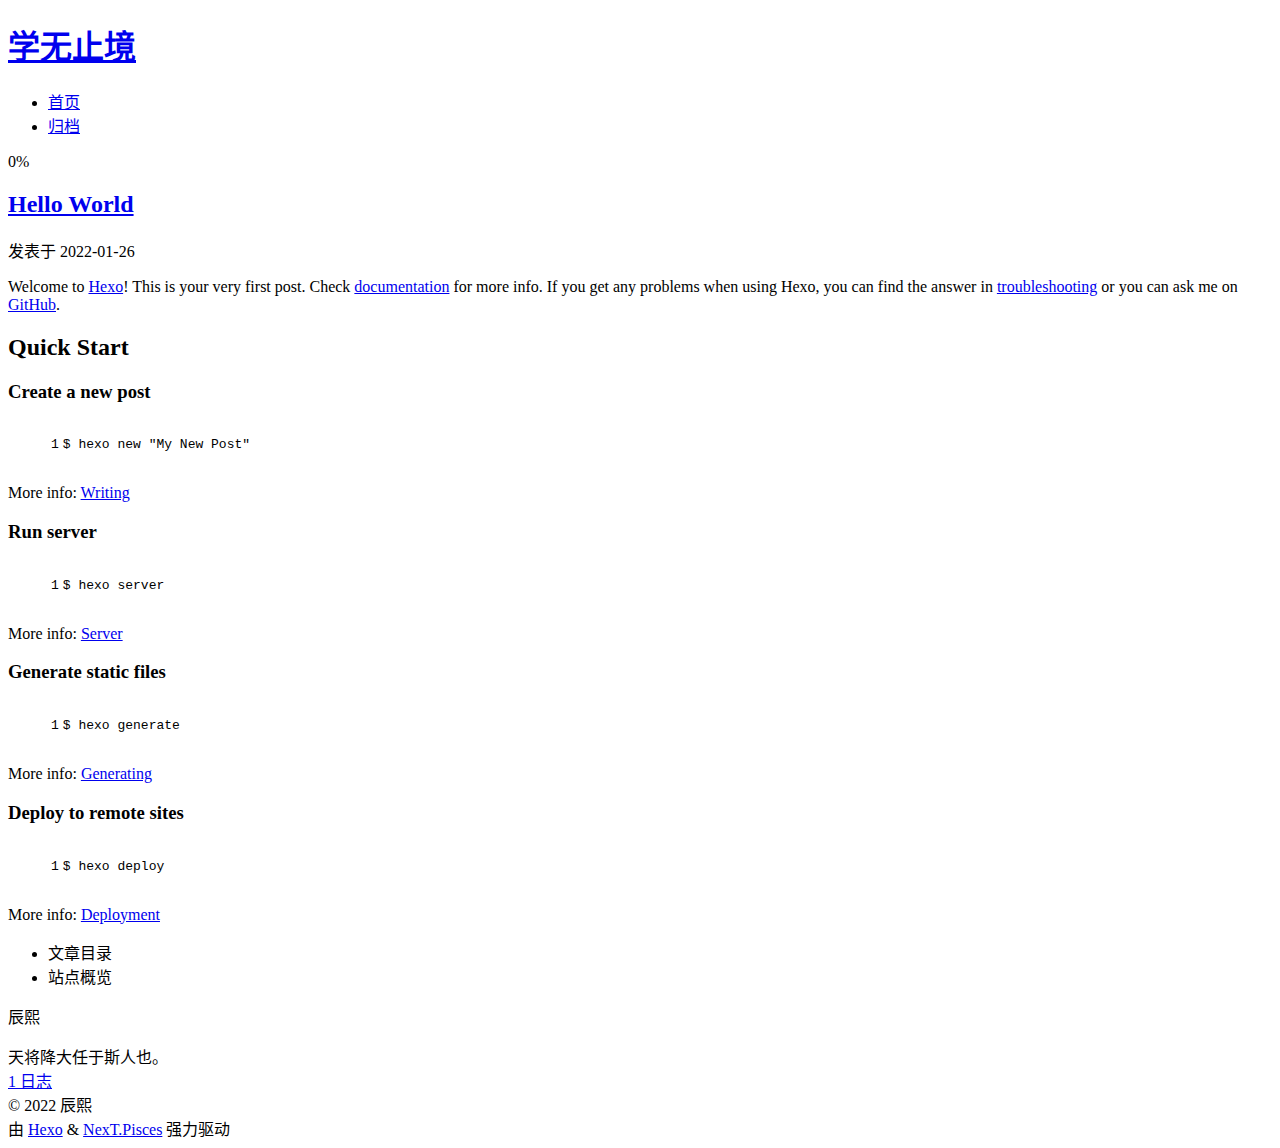
==== index.html @ 9449c5f8 "Site updated: 2022-01-26 18:13:05" ====
<!DOCTYPE html>
<html lang="zh-CN">
<head>
  <meta charset="UTF-8">
<meta name="viewport" content="width=device-width, initial-scale=1, maximum-scale=2">
<meta name="theme-color" content="#222">
<meta name="generator" content="Hexo 6.0.0">
  <link rel="apple-touch-icon" sizes="180x180" href="/chenxijava.github.io/images/apple-touch-icon-next.png">
  <link rel="icon" type="image/png" sizes="32x32" href="/chenxijava.github.io/images/favicon-32x32-next.png">
  <link rel="icon" type="image/png" sizes="16x16" href="/chenxijava.github.io/images/favicon-16x16-next.png">
  <link rel="mask-icon" href="/chenxijava.github.io/images/logo.svg" color="#222">

<link rel="stylesheet" href="/chenxijava.github.io/css/main.css">


<link rel="stylesheet" href="/chenxijava.github.io/lib/font-awesome/css/all.min.css">

<script id="hexo-configurations">
    var NexT = window.NexT || {};
    var CONFIG = {"hostname":"chen-xi-d.github.io","root":"/chenxijava.github.io/","scheme":"Pisces","version":"7.8.0","exturl":false,"sidebar":{"position":"left","display":"post","padding":18,"offset":12,"onmobile":false},"copycode":{"enable":false,"show_result":false,"style":null},"back2top":{"enable":true,"sidebar":false,"scrollpercent":false},"bookmark":{"enable":false,"color":"#222","save":"auto"},"fancybox":false,"mediumzoom":false,"lazyload":false,"pangu":false,"comments":{"style":"tabs","active":null,"storage":true,"lazyload":false,"nav":null},"algolia":{"hits":{"per_page":10},"labels":{"input_placeholder":"Search for Posts","hits_empty":"We didn't find any results for the search: ${query}","hits_stats":"${hits} results found in ${time} ms"}},"localsearch":{"enable":false,"trigger":"auto","top_n_per_article":1,"unescape":false,"preload":false},"motion":{"enable":true,"async":false,"transition":{"post_block":"fadeIn","post_header":"slideDownIn","post_body":"slideDownIn","coll_header":"slideLeftIn","sidebar":"slideUpIn"}}};
  </script>

  <meta name="description" content="天将降大任于斯人也。">
<meta property="og:type" content="website">
<meta property="og:title" content="学无止境">
<meta property="og:url" content="https://chen-xi-d.github.io/chenxijava.github.io/index.html">
<meta property="og:site_name" content="学无止境">
<meta property="og:description" content="天将降大任于斯人也。">
<meta property="og:locale" content="zh_CN">
<meta property="article:author" content="辰熙">
<meta name="twitter:card" content="summary">

<link rel="canonical" href="https://chen-xi-d.github.io/chenxijava.github.io/">


<script id="page-configurations">
  // https://hexo.io/docs/variables.html
  CONFIG.page = {
    sidebar: "",
    isHome : true,
    isPost : false,
    lang   : 'zh-CN'
  };
</script>

  <title>学无止境</title>
  






  <noscript>
  <style>
  .use-motion .brand,
  .use-motion .menu-item,
  .sidebar-inner,
  .use-motion .post-block,
  .use-motion .pagination,
  .use-motion .comments,
  .use-motion .post-header,
  .use-motion .post-body,
  .use-motion .collection-header { opacity: initial; }

  .use-motion .site-title,
  .use-motion .site-subtitle {
    opacity: initial;
    top: initial;
  }

  .use-motion .logo-line-before i { left: initial; }
  .use-motion .logo-line-after i { right: initial; }
  </style>
</noscript>

</head>

<body itemscope itemtype="http://schema.org/WebPage">
  <div class="container use-motion">
    <div class="headband"></div>

    <header class="header" itemscope itemtype="http://schema.org/WPHeader">
      <div class="header-inner"><div class="site-brand-container">
  <div class="site-nav-toggle">
    <div class="toggle" aria-label="切换导航栏">
      <span class="toggle-line toggle-line-first"></span>
      <span class="toggle-line toggle-line-middle"></span>
      <span class="toggle-line toggle-line-last"></span>
    </div>
  </div>

  <div class="site-meta">

    <a href="/chenxijava.github.io/" class="brand" rel="start">
      <span class="logo-line-before"><i></i></span>
      <h1 class="site-title">学无止境</h1>
      <span class="logo-line-after"><i></i></span>
    </a>
  </div>

  <div class="site-nav-right">
    <div class="toggle popup-trigger">
    </div>
  </div>
</div>




<nav class="site-nav">
  <ul id="menu" class="main-menu menu">
        <li class="menu-item menu-item-home">

    <a href="/chenxijava.github.io/" rel="section"><i class="fa fa-home fa-fw"></i>首页</a>

  </li>
        <li class="menu-item menu-item-archives">

    <a href="/chenxijava.github.io/archives/" rel="section"><i class="fa fa-archive fa-fw"></i>归档</a>

  </li>
  </ul>
</nav>




</div>
    </header>

    
  <div class="back-to-top">
    <i class="fa fa-arrow-up"></i>
    <span>0%</span>
  </div>


    <main class="main">
      <div class="main-inner">
        <div class="content-wrap">
          

          <div class="content index posts-expand">
            
      
  
  
  <article itemscope itemtype="http://schema.org/Article" class="post-block" lang="zh-CN">
    <link itemprop="mainEntityOfPage" href="https://chen-xi-d.github.io/chenxijava.github.io/2022/01/26/hello-world/">

    <span hidden itemprop="author" itemscope itemtype="http://schema.org/Person">
      <meta itemprop="image" content="/chenxijava.github.io/images/avatar.gif">
      <meta itemprop="name" content="辰熙">
      <meta itemprop="description" content="天将降大任于斯人也。">
    </span>

    <span hidden itemprop="publisher" itemscope itemtype="http://schema.org/Organization">
      <meta itemprop="name" content="学无止境">
    </span>
      <header class="post-header">
        <h2 class="post-title" itemprop="name headline">
          
            <a href="/chenxijava.github.io/2022/01/26/hello-world/" class="post-title-link" itemprop="url">Hello World</a>
        </h2>

        <div class="post-meta">
            <span class="post-meta-item">
              <span class="post-meta-item-icon">
                <i class="far fa-calendar"></i>
              </span>
              <span class="post-meta-item-text">发表于</span>

              <time title="创建时间：2022-01-26 10:30:48" itemprop="dateCreated datePublished" datetime="2022-01-26T10:30:48+08:00">2022-01-26</time>
            </span>

          

        </div>
      </header>

    
    
    
    <div class="post-body" itemprop="articleBody">

      
          <p>Welcome to <a target="_blank" rel="noopener" href="https://hexo.io/">Hexo</a>! This is your very first post. Check <a target="_blank" rel="noopener" href="https://hexo.io/docs/">documentation</a> for more info. If you get any problems when using Hexo, you can find the answer in <a target="_blank" rel="noopener" href="https://hexo.io/docs/troubleshooting.html">troubleshooting</a> or you can ask me on <a target="_blank" rel="noopener" href="https://github.com/hexojs/hexo/issues">GitHub</a>.</p>
<h2 id="Quick-Start"><a href="#Quick-Start" class="headerlink" title="Quick Start"></a>Quick Start</h2><h3 id="Create-a-new-post"><a href="#Create-a-new-post" class="headerlink" title="Create a new post"></a>Create a new post</h3><figure class="highlight bash"><table><tr><td class="gutter"><pre><span class="line">1</span><br></pre></td><td class="code"><pre><span class="line">$ hexo new <span class="string">&quot;My New Post&quot;</span></span><br></pre></td></tr></table></figure>

<p>More info: <a target="_blank" rel="noopener" href="https://hexo.io/docs/writing.html">Writing</a></p>
<h3 id="Run-server"><a href="#Run-server" class="headerlink" title="Run server"></a>Run server</h3><figure class="highlight bash"><table><tr><td class="gutter"><pre><span class="line">1</span><br></pre></td><td class="code"><pre><span class="line">$ hexo server</span><br></pre></td></tr></table></figure>

<p>More info: <a target="_blank" rel="noopener" href="https://hexo.io/docs/server.html">Server</a></p>
<h3 id="Generate-static-files"><a href="#Generate-static-files" class="headerlink" title="Generate static files"></a>Generate static files</h3><figure class="highlight bash"><table><tr><td class="gutter"><pre><span class="line">1</span><br></pre></td><td class="code"><pre><span class="line">$ hexo generate</span><br></pre></td></tr></table></figure>

<p>More info: <a target="_blank" rel="noopener" href="https://hexo.io/docs/generating.html">Generating</a></p>
<h3 id="Deploy-to-remote-sites"><a href="#Deploy-to-remote-sites" class="headerlink" title="Deploy to remote sites"></a>Deploy to remote sites</h3><figure class="highlight bash"><table><tr><td class="gutter"><pre><span class="line">1</span><br></pre></td><td class="code"><pre><span class="line">$ hexo deploy</span><br></pre></td></tr></table></figure>

<p>More info: <a target="_blank" rel="noopener" href="https://hexo.io/docs/one-command-deployment.html">Deployment</a></p>

      
    </div>

    
    
    
      <footer class="post-footer">
        <div class="post-eof"></div>
      </footer>
  </article>
  
  
  


  



          </div>
          

<script>
  window.addEventListener('tabs:register', () => {
    let { activeClass } = CONFIG.comments;
    if (CONFIG.comments.storage) {
      activeClass = localStorage.getItem('comments_active') || activeClass;
    }
    if (activeClass) {
      let activeTab = document.querySelector(`a[href="#comment-${activeClass}"]`);
      if (activeTab) {
        activeTab.click();
      }
    }
  });
  if (CONFIG.comments.storage) {
    window.addEventListener('tabs:click', event => {
      if (!event.target.matches('.tabs-comment .tab-content .tab-pane')) return;
      let commentClass = event.target.classList[1];
      localStorage.setItem('comments_active', commentClass);
    });
  }
</script>

        </div>
          
  
  <div class="toggle sidebar-toggle">
    <span class="toggle-line toggle-line-first"></span>
    <span class="toggle-line toggle-line-middle"></span>
    <span class="toggle-line toggle-line-last"></span>
  </div>

  <aside class="sidebar">
    <div class="sidebar-inner">

      <ul class="sidebar-nav motion-element">
        <li class="sidebar-nav-toc">
          文章目录
        </li>
        <li class="sidebar-nav-overview">
          站点概览
        </li>
      </ul>

      <!--noindex-->
      <div class="post-toc-wrap sidebar-panel">
      </div>
      <!--/noindex-->

      <div class="site-overview-wrap sidebar-panel">
        <div class="site-author motion-element" itemprop="author" itemscope itemtype="http://schema.org/Person">
  <p class="site-author-name" itemprop="name">辰熙</p>
  <div class="site-description" itemprop="description">天将降大任于斯人也。</div>
</div>
<div class="site-state-wrap motion-element">
  <nav class="site-state">
      <div class="site-state-item site-state-posts">
          <a href="/chenxijava.github.io/archives/">
        
          <span class="site-state-item-count">1</span>
          <span class="site-state-item-name">日志</span>
        </a>
      </div>
  </nav>
</div>



      </div>

    </div>
  </aside>
  <div id="sidebar-dimmer"></div>


      </div>
    </main>

    <footer class="footer">
      <div class="footer-inner">
        

        

<div class="copyright">
  
  &copy; 
  <span itemprop="copyrightYear">2022</span>
  <span class="with-love">
    <i class="fa fa-heart"></i>
  </span>
  <span class="author" itemprop="copyrightHolder">辰熙</span>
</div>
  <div class="powered-by">由 <a href="https://hexo.io/" class="theme-link" rel="noopener" target="_blank">Hexo</a> & <a href="https://pisces.theme-next.org/" class="theme-link" rel="noopener" target="_blank">NexT.Pisces</a> 强力驱动
  </div>

        








      </div>
    </footer>
  </div>

  
  <script src="/chenxijava.github.io/lib/anime.min.js"></script>
  <script src="/chenxijava.github.io/lib/velocity/velocity.min.js"></script>
  <script src="/chenxijava.github.io/lib/velocity/velocity.ui.min.js"></script>

<script src="/chenxijava.github.io/js/utils.js"></script>

<script src="/chenxijava.github.io/js/motion.js"></script>


<script src="/chenxijava.github.io/js/schemes/pisces.js"></script>


<script src="/chenxijava.github.io/js/next-boot.js"></script>




  















  

  

</body>
</html>
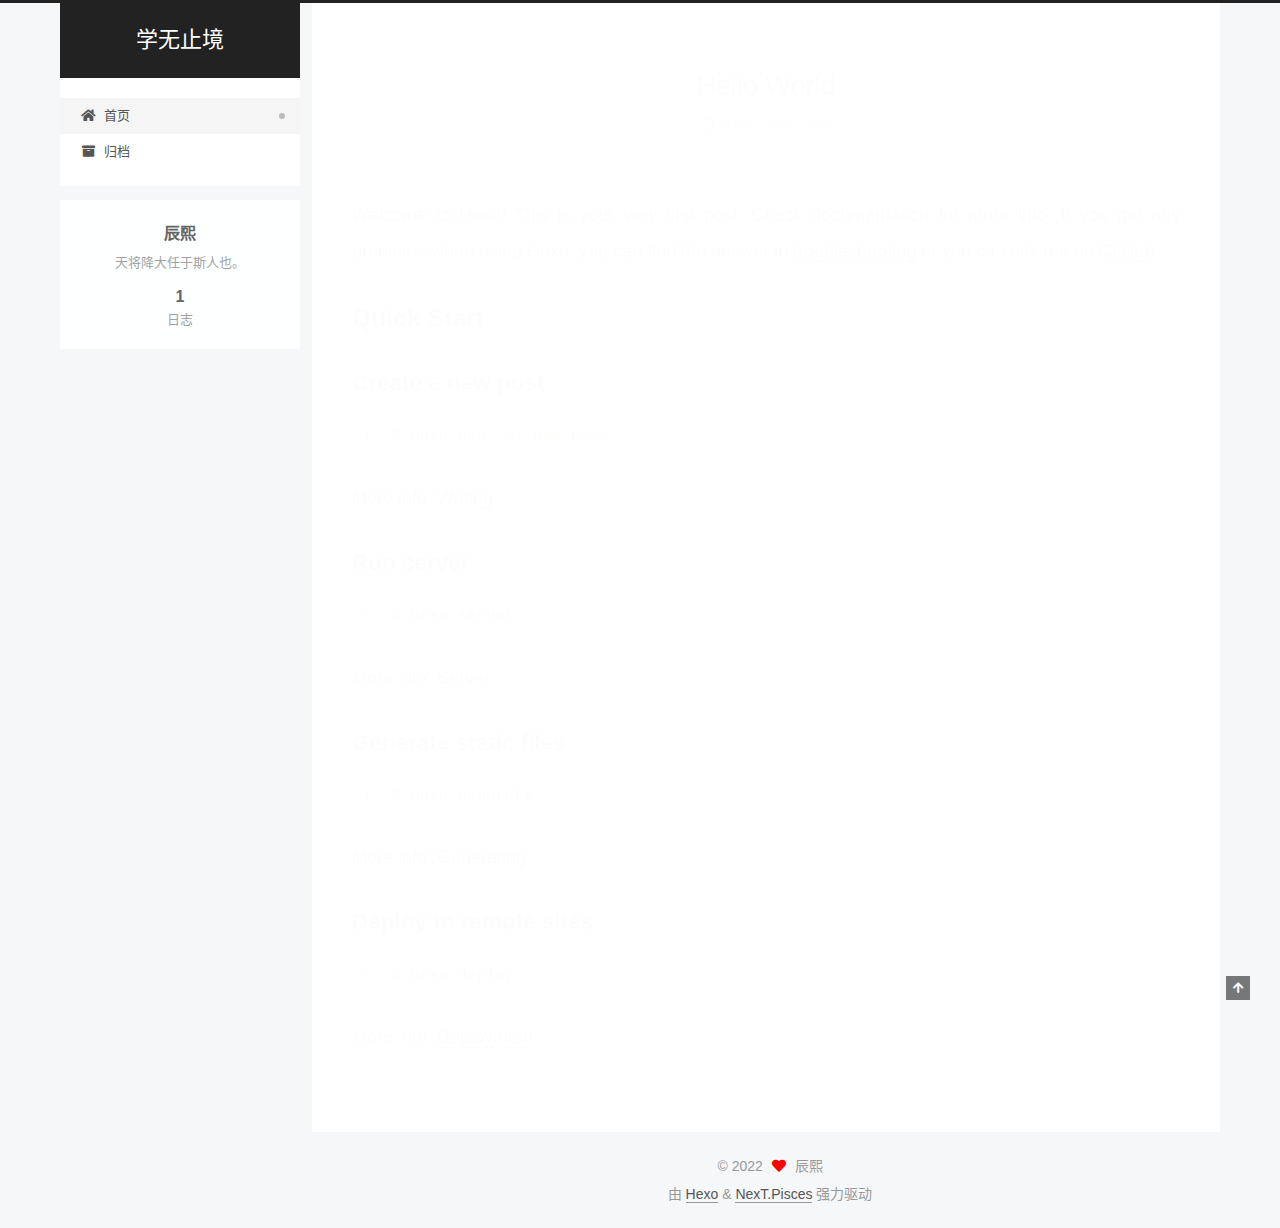
==== commit 420c98ac: "Site updated: 2022-01-26 18:37:50" ====
--- a/index.html
+++ b/index.html
@@ -5,32 +5,32 @@
 <meta name="viewport" content="width=device-width, initial-scale=1, maximum-scale=2">
 <meta name="theme-color" content="#222">
 <meta name="generator" content="Hexo 6.0.0">
-  <link rel="apple-touch-icon" sizes="180x180" href="/chenxijava.github.io/images/apple-touch-icon-next.png">
-  <link rel="icon" type="image/png" sizes="32x32" href="/chenxijava.github.io/images/favicon-32x32-next.png">
-  <link rel="icon" type="image/png" sizes="16x16" href="/chenxijava.github.io/images/favicon-16x16-next.png">
-  <link rel="mask-icon" href="/chenxijava.github.io/images/logo.svg" color="#222">
-
-<link rel="stylesheet" href="/chenxijava.github.io/css/main.css">
-
-
-<link rel="stylesheet" href="/chenxijava.github.io/lib/font-awesome/css/all.min.css">
+  <link rel="apple-touch-icon" sizes="180x180" href="/images/apple-touch-icon-next.png">
+  <link rel="icon" type="image/png" sizes="32x32" href="/images/favicon-32x32-next.png">
+  <link rel="icon" type="image/png" sizes="16x16" href="/images/favicon-16x16-next.png">
+  <link rel="mask-icon" href="/images/logo.svg" color="#222">
+
+<link rel="stylesheet" href="/css/main.css">
+
+
+<link rel="stylesheet" href="/lib/font-awesome/css/all.min.css">
 
 <script id="hexo-configurations">
     var NexT = window.NexT || {};
-    var CONFIG = {"hostname":"chen-xi-d.github.io","root":"/chenxijava.github.io/","scheme":"Pisces","version":"7.8.0","exturl":false,"sidebar":{"position":"left","display":"post","padding":18,"offset":12,"onmobile":false},"copycode":{"enable":false,"show_result":false,"style":null},"back2top":{"enable":true,"sidebar":false,"scrollpercent":false},"bookmark":{"enable":false,"color":"#222","save":"auto"},"fancybox":false,"mediumzoom":false,"lazyload":false,"pangu":false,"comments":{"style":"tabs","active":null,"storage":true,"lazyload":false,"nav":null},"algolia":{"hits":{"per_page":10},"labels":{"input_placeholder":"Search for Posts","hits_empty":"We didn't find any results for the search: ${query}","hits_stats":"${hits} results found in ${time} ms"}},"localsearch":{"enable":false,"trigger":"auto","top_n_per_article":1,"unescape":false,"preload":false},"motion":{"enable":true,"async":false,"transition":{"post_block":"fadeIn","post_header":"slideDownIn","post_body":"slideDownIn","coll_header":"slideLeftIn","sidebar":"slideUpIn"}}};
+    var CONFIG = {"hostname":"chenxudong.com.cn","root":"/","scheme":"Pisces","version":"7.8.0","exturl":false,"sidebar":{"position":"left","display":"post","padding":18,"offset":12,"onmobile":false},"copycode":{"enable":false,"show_result":false,"style":null},"back2top":{"enable":true,"sidebar":false,"scrollpercent":false},"bookmark":{"enable":false,"color":"#222","save":"auto"},"fancybox":false,"mediumzoom":false,"lazyload":false,"pangu":false,"comments":{"style":"tabs","active":null,"storage":true,"lazyload":false,"nav":null},"algolia":{"hits":{"per_page":10},"labels":{"input_placeholder":"Search for Posts","hits_empty":"We didn't find any results for the search: ${query}","hits_stats":"${hits} results found in ${time} ms"}},"localsearch":{"enable":false,"trigger":"auto","top_n_per_article":1,"unescape":false,"preload":false},"motion":{"enable":true,"async":false,"transition":{"post_block":"fadeIn","post_header":"slideDownIn","post_body":"slideDownIn","coll_header":"slideLeftIn","sidebar":"slideUpIn"}}};
   </script>
 
   <meta name="description" content="天将降大任于斯人也。">
 <meta property="og:type" content="website">
 <meta property="og:title" content="学无止境">
-<meta property="og:url" content="https://chen-xi-d.github.io/chenxijava.github.io/index.html">
+<meta property="og:url" content="http://chenxudong.com.cn/index.html">
 <meta property="og:site_name" content="学无止境">
 <meta property="og:description" content="天将降大任于斯人也。">
 <meta property="og:locale" content="zh_CN">
 <meta property="article:author" content="辰熙">
 <meta name="twitter:card" content="summary">
 
-<link rel="canonical" href="https://chen-xi-d.github.io/chenxijava.github.io/">
+<link rel="canonical" href="http://chenxudong.com.cn/">
 
 
 <script id="page-configurations">
@@ -92,7 +92,7 @@
 
   <div class="site-meta">
 
-    <a href="/chenxijava.github.io/" class="brand" rel="start">
+    <a href="/" class="brand" rel="start">
       <span class="logo-line-before"><i></i></span>
       <h1 class="site-title">学无止境</h1>
       <span class="logo-line-after"><i></i></span>
@@ -112,12 +112,12 @@
   <ul id="menu" class="main-menu menu">
         <li class="menu-item menu-item-home">
 
-    <a href="/chenxijava.github.io/" rel="section"><i class="fa fa-home fa-fw"></i>首页</a>
+    <a href="/" rel="section"><i class="fa fa-home fa-fw"></i>首页</a>
 
   </li>
         <li class="menu-item menu-item-archives">
 
-    <a href="/chenxijava.github.io/archives/" rel="section"><i class="fa fa-archive fa-fw"></i>归档</a>
+    <a href="/archives/" rel="section"><i class="fa fa-archive fa-fw"></i>归档</a>
 
   </li>
   </ul>
@@ -147,10 +147,10 @@
   
   
   <article itemscope itemtype="http://schema.org/Article" class="post-block" lang="zh-CN">
-    <link itemprop="mainEntityOfPage" href="https://chen-xi-d.github.io/chenxijava.github.io/2022/01/26/hello-world/">
+    <link itemprop="mainEntityOfPage" href="http://chenxudong.com.cn/2022/01/26/hello-world/">
 
     <span hidden itemprop="author" itemscope itemtype="http://schema.org/Person">
-      <meta itemprop="image" content="/chenxijava.github.io/images/avatar.gif">
+      <meta itemprop="image" content="/images/avatar.gif">
       <meta itemprop="name" content="辰熙">
       <meta itemprop="description" content="天将降大任于斯人也。">
     </span>
@@ -161,7 +161,7 @@
       <header class="post-header">
         <h2 class="post-title" itemprop="name headline">
           
-            <a href="/chenxijava.github.io/2022/01/26/hello-world/" class="post-title-link" itemprop="url">Hello World</a>
+            <a href="/2022/01/26/hello-world/" class="post-title-link" itemprop="url">Hello World</a>
         </h2>
 
         <div class="post-meta">
@@ -277,7 +277,7 @@
 <div class="site-state-wrap motion-element">
   <nav class="site-state">
       <div class="site-state-item site-state-posts">
-          <a href="/chenxijava.github.io/archives/">
+          <a href="/archives/">
         
           <span class="site-state-item-count">1</span>
           <span class="site-state-item-name">日志</span>
@@ -330,19 +330,19 @@
   </div>
 
   
-  <script src="/chenxijava.github.io/lib/anime.min.js"></script>
-  <script src="/chenxijava.github.io/lib/velocity/velocity.min.js"></script>
-  <script src="/chenxijava.github.io/lib/velocity/velocity.ui.min.js"></script>
-
-<script src="/chenxijava.github.io/js/utils.js"></script>
-
-<script src="/chenxijava.github.io/js/motion.js"></script>
-
-
-<script src="/chenxijava.github.io/js/schemes/pisces.js"></script>
-
-
-<script src="/chenxijava.github.io/js/next-boot.js"></script>
+  <script src="/lib/anime.min.js"></script>
+  <script src="/lib/velocity/velocity.min.js"></script>
+  <script src="/lib/velocity/velocity.ui.min.js"></script>
+
+<script src="/js/utils.js"></script>
+
+<script src="/js/motion.js"></script>
+
+
+<script src="/js/schemes/pisces.js"></script>
+
+
+<script src="/js/next-boot.js"></script>
 
 
 
--- a/css/main.css
+++ b/css/main.css
@@ -0,0 +1,2441 @@
+:root {
+  --body-bg-color: #f5f7f9;
+  --content-bg-color: #fff;
+  --card-bg-color: #f5f5f5;
+  --text-color: #555;
+  --blockquote-color: #666;
+  --link-color: #555;
+  --link-hover-color: #222;
+  --brand-color: #fff;
+  --brand-hover-color: #fff;
+  --table-row-odd-bg-color: #f9f9f9;
+  --table-row-hover-bg-color: #f5f5f5;
+  --menu-item-bg-color: #f5f5f5;
+  --btn-default-bg: #fff;
+  --btn-default-color: #555;
+  --btn-default-border-color: #555;
+  --btn-default-hover-bg: #222;
+  --btn-default-hover-color: #fff;
+  --btn-default-hover-border-color: #222;
+}
+html {
+  line-height: 1.15; /* 1 */
+  -webkit-text-size-adjust: 100%; /* 2 */
+}
+body {
+  margin: 0;
+}
+main {
+  display: block;
+}
+h1 {
+  font-size: 2em;
+  margin: 0.67em 0;
+}
+hr {
+  box-sizing: content-box; /* 1 */
+  height: 0; /* 1 */
+  overflow: visible; /* 2 */
+}
+pre {
+  font-family: monospace, monospace; /* 1 */
+  font-size: 1em; /* 2 */
+}
+a {
+  background: transparent;
+}
+abbr[title] {
+  border-bottom: none; /* 1 */
+  text-decoration: underline; /* 2 */
+  text-decoration: underline dotted; /* 2 */
+}
+b,
+strong {
+  font-weight: bolder;
+}
+code,
+kbd,
+samp {
+  font-family: monospace, monospace; /* 1 */
+  font-size: 1em; /* 2 */
+}
+small {
+  font-size: 80%;
+}
+sub,
+sup {
+  font-size: 75%;
+  line-height: 0;
+  position: relative;
+  vertical-align: baseline;
+}
+sub {
+  bottom: -0.25em;
+}
+sup {
+  top: -0.5em;
+}
+img {
+  border-style: none;
+}
+button,
+input,
+optgroup,
+select,
+textarea {
+  font-family: inherit; /* 1 */
+  font-size: 100%; /* 1 */
+  line-height: 1.15; /* 1 */
+  margin: 0; /* 2 */
+}
+button,
+input {
+/* 1 */
+  overflow: visible;
+}
+button,
+select {
+/* 1 */
+  text-transform: none;
+}
+button,
+[type='button'],
+[type='reset'],
+[type='submit'] {
+  -webkit-appearance: button;
+}
+button::-moz-focus-inner,
+[type='button']::-moz-focus-inner,
+[type='reset']::-moz-focus-inner,
+[type='submit']::-moz-focus-inner {
+  border-style: none;
+  padding: 0;
+}
+button:-moz-focusring,
+[type='button']:-moz-focusring,
+[type='reset']:-moz-focusring,
+[type='submit']:-moz-focusring {
+  outline: 1px dotted ButtonText;
+}
+fieldset {
+  padding: 0.35em 0.75em 0.625em;
+}
+legend {
+  box-sizing: border-box; /* 1 */
+  color: inherit; /* 2 */
+  display: table; /* 1 */
+  max-width: 100%; /* 1 */
+  padding: 0; /* 3 */
+  white-space: normal; /* 1 */
+}
+progress {
+  vertical-align: baseline;
+}
+textarea {
+  overflow: auto;
+}
+[type='checkbox'],
+[type='radio'] {
+  box-sizing: border-box; /* 1 */
+  padding: 0; /* 2 */
+}
+[type='number']::-webkit-inner-spin-button,
+[type='number']::-webkit-outer-spin-button {
+  height: auto;
+}
+[type='search'] {
+  outline-offset: -2px; /* 2 */
+  -webkit-appearance: textfield; /* 1 */
+}
+[type='search']::-webkit-search-decoration {
+  -webkit-appearance: none;
+}
+::-webkit-file-upload-button {
+  font: inherit; /* 2 */
+  -webkit-appearance: button; /* 1 */
+}
+details {
+  display: block;
+}
+summary {
+  display: list-item;
+}
+template {
+  display: none;
+}
+[hidden] {
+  display: none;
+}
+::selection {
+  background: #262a30;
+  color: #eee;
+}
+html,
+body {
+  height: 100%;
+}
+body {
+  background: var(--body-bg-color);
+  color: var(--text-color);
+  font-family: 'Lato', "PingFang SC", "Microsoft YaHei", sans-serif;
+  font-size: 1em;
+  line-height: 2;
+}
+@media (max-width: 991px) {
+  body {
+    padding-left: 0 !important;
+    padding-right: 0 !important;
+  }
+}
+h1,
+h2,
+h3,
+h4,
+h5,
+h6 {
+  font-family: 'Lato', "PingFang SC", "Microsoft YaHei", sans-serif;
+  font-weight: bold;
+  line-height: 1.5;
+  margin: 20px 0 15px;
+}
+h1 {
+  font-size: 1.5em;
+}
+h2 {
+  font-size: 1.375em;
+}
+h3 {
+  font-size: 1.25em;
+}
+h4 {
+  font-size: 1.125em;
+}
+h5 {
+  font-size: 1em;
+}
+h6 {
+  font-size: 0.875em;
+}
+p {
+  margin: 0 0 20px 0;
+}
+a,
+span.exturl {
+  border-bottom: 1px solid #999;
+  color: var(--link-color);
+  outline: 0;
+  text-decoration: none;
+  overflow-wrap: break-word;
+  word-wrap: break-word;
+  cursor: pointer;
+}
+a:hover,
+span.exturl:hover {
+  border-bottom-color: var(--link-hover-color);
+  color: var(--link-hover-color);
+}
+iframe,
+img,
+video {
+  display: block;
+  margin-left: auto;
+  margin-right: auto;
+  max-width: 100%;
+}
+hr {
+  background-image: repeating-linear-gradient(-45deg, #ddd, #ddd 4px, transparent 4px, transparent 8px);
+  border: 0;
+  height: 3px;
+  margin: 40px 0;
+}
+blockquote {
+  border-left: 4px solid #ddd;
+  color: var(--blockquote-color);
+  margin: 0;
+  padding: 0 15px;
+}
+blockquote cite::before {
+  content: '-';
+  padding: 0 5px;
+}
+dt {
+  font-weight: bold;
+}
+dd {
+  margin: 0;
+  padding: 0;
+}
+kbd {
+  background-color: #f5f5f5;
+  background-image: linear-gradient(#eee, #fff, #eee);
+  border: 1px solid #ccc;
+  border-radius: 0.2em;
+  box-shadow: 0.1em 0.1em 0.2em rgba(0,0,0,0.1);
+  color: #555;
+  font-family: inherit;
+  padding: 0.1em 0.3em;
+  white-space: nowrap;
+}
+.table-container {
+  overflow: auto;
+}
+table {
+  border-collapse: collapse;
+  border-spacing: 0;
+  font-size: 0.875em;
+  margin: 0 0 20px 0;
+  width: 100%;
+}
+tbody tr:nth-of-type(odd) {
+  background: var(--table-row-odd-bg-color);
+}
+tbody tr:hover {
+  background: var(--table-row-hover-bg-color);
+}
+caption,
+th,
+td {
+  font-weight: normal;
+  padding: 8px;
+  vertical-align: middle;
+}
+th,
+td {
+  border: 1px solid #ddd;
+  border-bottom: 3px solid #ddd;
+}
+th {
+  font-weight: 700;
+  padding-bottom: 10px;
+}
+td {
+  border-bottom-width: 1px;
+}
+.btn {
+  background: var(--btn-default-bg);
+  border: 2px solid var(--btn-default-border-color);
+  border-radius: 2px;
+  color: var(--btn-default-color);
+  display: inline-block;
+  font-size: 0.875em;
+  line-height: 2;
+  padding: 0 20px;
+  text-decoration: none;
+  transition-property: background-color;
+  transition-delay: 0s;
+  transition-duration: 0.2s;
+  transition-timing-function: ease-in-out;
+}
+.btn:hover {
+  background: var(--btn-default-hover-bg);
+  border-color: var(--btn-default-hover-border-color);
+  color: var(--btn-default-hover-color);
+}
+.btn + .btn {
+  margin: 0 0 8px 8px;
+}
+.btn .fa-fw {
+  text-align: left;
+  width: 1.285714285714286em;
+}
+.toggle {
+  line-height: 0;
+}
+.toggle .toggle-line {
+  background: #fff;
+  display: inline-block;
+  height: 2px;
+  left: 0;
+  position: relative;
+  top: 0;
+  transition: all 0.4s;
+  vertical-align: top;
+  width: 100%;
+}
+.toggle .toggle-line:not(:first-child) {
+  margin-top: 3px;
+}
+.toggle.toggle-arrow .toggle-line-first {
+  left: 50%;
+  top: 2px;
+  transform: rotate(45deg);
+  width: 50%;
+}
+.toggle.toggle-arrow .toggle-line-middle {
+  left: 2px;
+  width: 90%;
+}
+.toggle.toggle-arrow .toggle-line-last {
+  left: 50%;
+  top: -2px;
+  transform: rotate(-45deg);
+  width: 50%;
+}
+.toggle.toggle-close .toggle-line-first {
+  transform: rotate(-45deg);
+  top: 5px;
+}
+.toggle.toggle-close .toggle-line-middle {
+  opacity: 0;
+}
+.toggle.toggle-close .toggle-line-last {
+  transform: rotate(45deg);
+  top: -5px;
+}
+.highlight,
+pre {
+  background: #f7f7f7;
+  color: #4d4d4c;
+  line-height: 1.6;
+  margin: 0 auto 20px;
+}
+pre,
+code {
+  font-family: consolas, Menlo, monospace, "PingFang SC", "Microsoft YaHei";
+}
+code {
+  background: #eee;
+  border-radius: 3px;
+  color: #555;
+  padding: 2px 4px;
+  overflow-wrap: break-word;
+  word-wrap: break-word;
+}
+.highlight *::selection {
+  background: #d6d6d6;
+}
+.highlight pre {
+  border: 0;
+  margin: 0;
+  padding: 10px 0;
+}
+.highlight table {
+  border: 0;
+  margin: 0;
+  width: auto;
+}
+.highlight td {
+  border: 0;
+  padding: 0;
+}
+.highlight figcaption {
+  background: #eff2f3;
+  color: #4d4d4c;
+  display: flex;
+  font-size: 0.875em;
+  justify-content: space-between;
+  line-height: 1.2;
+  padding: 0.5em;
+}
+.highlight figcaption a {
+  color: #4d4d4c;
+}
+.highlight figcaption a:hover {
+  border-bottom-color: #4d4d4c;
+}
+.highlight .gutter {
+  -moz-user-select: none;
+  -ms-user-select: none;
+  -webkit-user-select: none;
+  user-select: none;
+}
+.highlight .gutter pre {
+  background: #eff2f3;
+  color: #869194;
+  padding-left: 10px;
+  padding-right: 10px;
+  text-align: right;
+}
+.highlight .code pre {
+  background: #f7f7f7;
+  padding-left: 10px;
+  width: 100%;
+}
+.gist table {
+  width: auto;
+}
+.gist table td {
+  border: 0;
+}
+pre {
+  overflow: auto;
+  padding: 10px;
+}
+pre code {
+  background: none;
+  color: #4d4d4c;
+  font-size: 0.875em;
+  padding: 0;
+  text-shadow: none;
+}
+pre .deletion {
+  background: #fdd;
+}
+pre .addition {
+  background: #dfd;
+}
+pre .meta {
+  color: #eab700;
+  -moz-user-select: none;
+  -ms-user-select: none;
+  -webkit-user-select: none;
+  user-select: none;
+}
+pre .comment {
+  color: #8e908c;
+}
+pre .variable,
+pre .attribute,
+pre .tag,
+pre .name,
+pre .regexp,
+pre .ruby .constant,
+pre .xml .tag .title,
+pre .xml .pi,
+pre .xml .doctype,
+pre .html .doctype,
+pre .css .id,
+pre .css .class,
+pre .css .pseudo {
+  color: #c82829;
+}
+pre .number,
+pre .preprocessor,
+pre .built_in,
+pre .builtin-name,
+pre .literal,
+pre .params,
+pre .constant,
+pre .command {
+  color: #f5871f;
+}
+pre .ruby .class .title,
+pre .css .rules .attribute,
+pre .string,
+pre .symbol,
+pre .value,
+pre .inheritance,
+pre .header,
+pre .ruby .symbol,
+pre .xml .cdata,
+pre .special,
+pre .formula {
+  color: #718c00;
+}
+pre .title,
+pre .css .hexcolor {
+  color: #3e999f;
+}
+pre .function,
+pre .python .decorator,
+pre .python .title,
+pre .ruby .function .title,
+pre .ruby .title .keyword,
+pre .perl .sub,
+pre .javascript .title,
+pre .coffeescript .title {
+  color: #4271ae;
+}
+pre .keyword,
+pre .javascript .function {
+  color: #8959a8;
+}
+.blockquote-center {
+  border-left: none;
+  margin: 40px 0;
+  padding: 0;
+  position: relative;
+  text-align: center;
+}
+.blockquote-center .fa {
+  display: block;
+  opacity: 0.6;
+  position: absolute;
+  width: 100%;
+}
+.blockquote-center .fa-quote-left {
+  border-top: 1px solid #ccc;
+  text-align: left;
+  top: -20px;
+}
+.blockquote-center .fa-quote-right {
+  border-bottom: 1px solid #ccc;
+  text-align: right;
+  bottom: -20px;
+}
+.blockquote-center p,
+.blockquote-center div {
+  text-align: center;
+}
+.post-body .group-picture img {
+  margin: 0 auto;
+  padding: 0 3px;
+}
+.group-picture-row {
+  margin-bottom: 6px;
+  overflow: hidden;
+}
+.group-picture-column {
+  float: left;
+  margin-bottom: 10px;
+}
+.post-body .label {
+  color: #555;
+  display: inline;
+  padding: 0 2px;
+}
+.post-body .label.default {
+  background: #f0f0f0;
+}
+.post-body .label.primary {
+  background: #efe6f7;
+}
+.post-body .label.info {
+  background: #e5f2f8;
+}
+.post-body .label.success {
+  background: #e7f4e9;
+}
+.post-body .label.warning {
+  background: #fcf6e1;
+}
+.post-body .label.danger {
+  background: #fae8eb;
+}
+.post-body .tabs {
+  margin-bottom: 20px;
+}
+.post-body .tabs,
+.tabs-comment {
+  display: block;
+  padding-top: 10px;
+  position: relative;
+}
+.post-body .tabs ul.nav-tabs,
+.tabs-comment ul.nav-tabs {
+  display: flex;
+  flex-wrap: wrap;
+  margin: 0;
+  margin-bottom: -1px;
+  padding: 0;
+}
+@media (max-width: 413px) {
+  .post-body .tabs ul.nav-tabs,
+  .tabs-comment ul.nav-tabs {
+    display: block;
+    margin-bottom: 5px;
+  }
+}
+.post-body .tabs ul.nav-tabs li.tab,
+.tabs-comment ul.nav-tabs li.tab {
+  border-bottom: 1px solid #ddd;
+  border-left: 1px solid transparent;
+  border-right: 1px solid transparent;
+  border-top: 3px solid transparent;
+  flex-grow: 1;
+  list-style-type: none;
+  border-radius: 0 0 0 0;
+}
+@media (max-width: 413px) {
+  .post-body .tabs ul.nav-tabs li.tab,
+  .tabs-comment ul.nav-tabs li.tab {
+    border-bottom: 1px solid transparent;
+    border-left: 3px solid transparent;
+    border-right: 1px solid transparent;
+    border-top: 1px solid transparent;
+  }
+}
+@media (max-width: 413px) {
+  .post-body .tabs ul.nav-tabs li.tab,
+  .tabs-comment ul.nav-tabs li.tab {
+    border-radius: 0;
+  }
+}
+.post-body .tabs ul.nav-tabs li.tab a,
+.tabs-comment ul.nav-tabs li.tab a {
+  border-bottom: initial;
+  display: block;
+  line-height: 1.8;
+  outline: 0;
+  padding: 0.25em 0.75em;
+  text-align: center;
+  transition-delay: 0s;
+  transition-duration: 0.2s;
+  transition-timing-function: ease-out;
+}
+.post-body .tabs ul.nav-tabs li.tab a i,
+.tabs-comment ul.nav-tabs li.tab a i {
+  width: 1.285714285714286em;
+}
+.post-body .tabs ul.nav-tabs li.tab.active,
+.tabs-comment ul.nav-tabs li.tab.active {
+  border-bottom: 1px solid transparent;
+  border-left: 1px solid #ddd;
+  border-right: 1px solid #ddd;
+  border-top: 3px solid #fc6423;
+}
+@media (max-width: 413px) {
+  .post-body .tabs ul.nav-tabs li.tab.active,
+  .tabs-comment ul.nav-tabs li.tab.active {
+    border-bottom: 1px solid #ddd;
+    border-left: 3px solid #fc6423;
+    border-right: 1px solid #ddd;
+    border-top: 1px solid #ddd;
+  }
+}
+.post-body .tabs ul.nav-tabs li.tab.active a,
+.tabs-comment ul.nav-tabs li.tab.active a {
+  color: var(--link-color);
+  cursor: default;
+}
+.post-body .tabs .tab-content .tab-pane,
+.tabs-comment .tab-content .tab-pane {
+  border: 1px solid #ddd;
+  border-top: 0;
+  padding: 20px 20px 0 20px;
+  border-radius: 0;
+}
+.post-body .tabs .tab-content .tab-pane:not(.active),
+.tabs-comment .tab-content .tab-pane:not(.active) {
+  display: none;
+}
+.post-body .tabs .tab-content .tab-pane.active,
+.tabs-comment .tab-content .tab-pane.active {
+  display: block;
+}
+.post-body .tabs .tab-content .tab-pane.active:nth-of-type(1),
+.tabs-comment .tab-content .tab-pane.active:nth-of-type(1) {
+  border-radius: 0 0 0 0;
+}
+@media (max-width: 413px) {
+  .post-body .tabs .tab-content .tab-pane.active:nth-of-type(1),
+  .tabs-comment .tab-content .tab-pane.active:nth-of-type(1) {
+    border-radius: 0;
+  }
+}
+.post-body .note {
+  border-radius: 3px;
+  margin-bottom: 20px;
+  padding: 1em;
+  position: relative;
+  border: 1px solid #eee;
+  border-left-width: 5px;
+}
+.post-body .note h2,
+.post-body .note h3,
+.post-body .note h4,
+.post-body .note h5,
+.post-body .note h6 {
+  margin-top: 0;
+  border-bottom: initial;
+  margin-bottom: 0;
+  padding-top: 0;
+}
+.post-body .note p:first-child,
+.post-body .note ul:first-child,
+.post-body .note ol:first-child,
+.post-body .note table:first-child,
+.post-body .note pre:first-child,
+.post-body .note blockquote:first-child,
+.post-body .note img:first-child {
+  margin-top: 0;
+}
+.post-body .note p:last-child,
+.post-body .note ul:last-child,
+.post-body .note ol:last-child,
+.post-body .note table:last-child,
+.post-body .note pre:last-child,
+.post-body .note blockquote:last-child,
+.post-body .note img:last-child {
+  margin-bottom: 0;
+}
+.post-body .note.default {
+  border-left-color: #777;
+}
+.post-body .note.default h2,
+.post-body .note.default h3,
+.post-body .note.default h4,
+.post-body .note.default h5,
+.post-body .note.default h6 {
+  color: #777;
+}
+.post-body .note.primary {
+  border-left-color: #6f42c1;
+}
+.post-body .note.primary h2,
+.post-body .note.primary h3,
+.post-body .note.primary h4,
+.post-body .note.primary h5,
+.post-body .note.primary h6 {
+  color: #6f42c1;
+}
+.post-body .note.info {
+  border-left-color: #428bca;
+}
+.post-body .note.info h2,
+.post-body .note.info h3,
+.post-body .note.info h4,
+.post-body .note.info h5,
+.post-body .note.info h6 {
+  color: #428bca;
+}
+.post-body .note.success {
+  border-left-color: #5cb85c;
+}
+.post-body .note.success h2,
+.post-body .note.success h3,
+.post-body .note.success h4,
+.post-body .note.success h5,
+.post-body .note.success h6 {
+  color: #5cb85c;
+}
+.post-body .note.warning {
+  border-left-color: #f0ad4e;
+}
+.post-body .note.warning h2,
+.post-body .note.warning h3,
+.post-body .note.warning h4,
+.post-body .note.warning h5,
+.post-body .note.warning h6 {
+  color: #f0ad4e;
+}
+.post-body .note.danger {
+  border-left-color: #d9534f;
+}
+.post-body .note.danger h2,
+.post-body .note.danger h3,
+.post-body .note.danger h4,
+.post-body .note.danger h5,
+.post-body .note.danger h6 {
+  color: #d9534f;
+}
+.pagination .prev,
+.pagination .next,
+.pagination .page-number,
+.pagination .space {
+  display: inline-block;
+  margin: 0 10px;
+  padding: 0 11px;
+  position: relative;
+  top: -1px;
+}
+@media (max-width: 767px) {
+  .pagination .prev,
+  .pagination .next,
+  .pagination .page-number,
+  .pagination .space {
+    margin: 0 5px;
+  }
+}
+.pagination {
+  border-top: 1px solid #eee;
+  margin: 120px 0 0;
+  text-align: center;
+}
+.pagination .prev,
+.pagination .next,
+.pagination .page-number {
+  border-bottom: 0;
+  border-top: 1px solid #eee;
+  transition-property: border-color;
+  transition-delay: 0s;
+  transition-duration: 0.2s;
+  transition-timing-function: ease-in-out;
+}
+.pagination .prev:hover,
+.pagination .next:hover,
+.pagination .page-number:hover {
+  border-top-color: #222;
+}
+.pagination .space {
+  margin: 0;
+  padding: 0;
+}
+.pagination .prev {
+  margin-left: 0;
+}
+.pagination .next {
+  margin-right: 0;
+}
+.pagination .page-number.current {
+  background: #ccc;
+  border-top-color: #ccc;
+  color: #fff;
+}
+@media (max-width: 767px) {
+  .pagination {
+    border-top: none;
+  }
+  .pagination .prev,
+  .pagination .next,
+  .pagination .page-number {
+    border-bottom: 1px solid #eee;
+    border-top: 0;
+    margin-bottom: 10px;
+    padding: 0 10px;
+  }
+  .pagination .prev:hover,
+  .pagination .next:hover,
+  .pagination .page-number:hover {
+    border-bottom-color: #222;
+  }
+}
+.comments {
+  margin-top: 60px;
+  overflow: hidden;
+}
+.comment-button-group {
+  display: flex;
+  flex-wrap: wrap-reverse;
+  justify-content: center;
+  margin: 1em 0;
+}
+.comment-button-group .comment-button {
+  margin: 0.1em 0.2em;
+}
+.comment-button-group .comment-button.active {
+  background: var(--btn-default-hover-bg);
+  border-color: var(--btn-default-hover-border-color);
+  color: var(--btn-default-hover-color);
+}
+.comment-position {
+  display: none;
+}
+.comment-position.active {
+  display: block;
+}
+.tabs-comment {
+  background: var(--content-bg-color);
+  margin-top: 4em;
+  padding-top: 0;
+}
+.tabs-comment .comments {
+  border: 0;
+  box-shadow: none;
+  margin-top: 0;
+  padding-top: 0;
+}
+.container {
+  min-height: 100%;
+  position: relative;
+}
+.main-inner {
+  margin: 0 auto;
+  width: calc(100% - 20px);
+}
+@media (min-width: 1200px) {
+  .main-inner {
+    width: 1160px;
+  }
+}
+@media (min-width: 1600px) {
+  .main-inner {
+    width: 73%;
+  }
+}
+@media (max-width: 767px) {
+  .content-wrap {
+    padding: 0 20px;
+  }
+}
+.header {
+  background: transparent;
+}
+.header-inner {
+  margin: 0 auto;
+  width: calc(100% - 20px);
+}
+@media (min-width: 1200px) {
+  .header-inner {
+    width: 1160px;
+  }
+}
+@media (min-width: 1600px) {
+  .header-inner {
+    width: 73%;
+  }
+}
+.site-brand-container {
+  display: flex;
+  flex-shrink: 0;
+  padding: 0 10px;
+}
+.headband {
+  background: #222;
+  height: 3px;
+}
+.site-meta {
+  flex-grow: 1;
+  text-align: center;
+}
+@media (max-width: 767px) {
+  .site-meta {
+    text-align: center;
+  }
+}
+.brand {
+  border-bottom: none;
+  color: var(--brand-color);
+  display: inline-block;
+  line-height: 1.375em;
+  padding: 0 40px;
+  position: relative;
+}
+.brand:hover {
+  color: var(--brand-hover-color);
+}
+.site-title {
+  font-family: 'Lato', "PingFang SC", "Microsoft YaHei", sans-serif;
+  font-size: 1.375em;
+  font-weight: normal;
+  margin: 0;
+}
+.site-subtitle {
+  color: #ddd;
+  font-size: 0.8125em;
+  margin: 10px 0;
+}
+.use-motion .brand {
+  opacity: 0;
+}
+.use-motion .site-title,
+.use-motion .site-subtitle,
+.use-motion .custom-logo-image {
+  opacity: 0;
+  position: relative;
+  top: -10px;
+}
+.site-nav-toggle,
+.site-nav-right {
+  display: none;
+}
+@media (max-width: 767px) {
+  .site-nav-toggle,
+  .site-nav-right {
+    display: flex;
+    flex-direction: column;
+    justify-content: center;
+  }
+}
+.site-nav-toggle .toggle,
+.site-nav-right .toggle {
+  color: var(--text-color);
+  padding: 10px;
+  width: 22px;
+}
+.site-nav-toggle .toggle .toggle-line,
+.site-nav-right .toggle .toggle-line {
+  background: var(--text-color);
+  border-radius: 1px;
+}
+.site-nav {
+  display: block;
+}
+@media (max-width: 767px) {
+  .site-nav {
+    clear: both;
+    display: none;
+  }
+}
+.site-nav.site-nav-on {
+  display: block;
+}
+.menu {
+  margin-top: 20px;
+  padding-left: 0;
+  text-align: center;
+}
+.menu-item {
+  display: inline-block;
+  list-style: none;
+  margin: 0 10px;
+}
+@media (max-width: 767px) {
+  .menu-item {
+    display: block;
+    margin-top: 10px;
+  }
+  .menu-item.menu-item-search {
+    display: none;
+  }
+}
+.menu-item a,
+.menu-item span.exturl {
+  border-bottom: 0;
+  display: block;
+  font-size: 0.8125em;
+  transition-property: border-color;
+  transition-delay: 0s;
+  transition-duration: 0.2s;
+  transition-timing-function: ease-in-out;
+}
+@media (hover: none) {
+  .menu-item a:hover,
+  .menu-item span.exturl:hover {
+    border-bottom-color: transparent !important;
+  }
+}
+.menu-item .fa,
+.menu-item .fab,
+.menu-item .far,
+.menu-item .fas {
+  margin-right: 8px;
+}
+.menu-item .badge {
+  display: inline-block;
+  font-weight: bold;
+  line-height: 1;
+  margin-left: 0.35em;
+  margin-top: 0.35em;
+  text-align: center;
+  white-space: nowrap;
+}
+@media (max-width: 767px) {
+  .menu-item .badge {
+    float: right;
+    margin-left: 0;
+  }
+}
+.menu-item-active a,
+.menu .menu-item a:hover,
+.menu .menu-item span.exturl:hover {
+  background: var(--menu-item-bg-color);
+}
+.use-motion .menu-item {
+  opacity: 0;
+}
+.sidebar {
+  background: #222;
+  bottom: 0;
+  box-shadow: inset 0 2px 6px #000;
+  position: fixed;
+  top: 0;
+}
+@media (max-width: 991px) {
+  .sidebar {
+    display: none;
+  }
+}
+.sidebar-inner {
+  color: #999;
+  padding: 18px 10px;
+  text-align: center;
+}
+.cc-license {
+  margin-top: 10px;
+  text-align: center;
+}
+.cc-license .cc-opacity {
+  border-bottom: none;
+  opacity: 0.7;
+}
+.cc-license .cc-opacity:hover {
+  opacity: 0.9;
+}
+.cc-license img {
+  display: inline-block;
+}
+.site-author-image {
+  border: 1px solid #eee;
+  display: block;
+  margin: 0 auto;
+  max-width: 120px;
+  padding: 2px;
+}
+.site-author-name {
+  color: var(--text-color);
+  font-weight: 600;
+  margin: 0;
+  text-align: center;
+}
+.site-description {
+  color: #999;
+  font-size: 0.8125em;
+  margin-top: 0;
+  text-align: center;
+}
+.links-of-author {
+  margin-top: 15px;
+}
+.links-of-author a,
+.links-of-author span.exturl {
+  border-bottom-color: #555;
+  display: inline-block;
+  font-size: 0.8125em;
+  margin-bottom: 10px;
+  margin-right: 10px;
+  vertical-align: middle;
+}
+.links-of-author a::before,
+.links-of-author span.exturl::before {
+  background: #6ae532;
+  border-radius: 50%;
+  content: ' ';
+  display: inline-block;
+  height: 4px;
+  margin-right: 3px;
+  vertical-align: middle;
+  width: 4px;
+}
+.sidebar-button {
+  margin-top: 15px;
+}
+.sidebar-button a {
+  border: 1px solid #fc6423;
+  border-radius: 4px;
+  color: #fc6423;
+  display: inline-block;
+  padding: 0 15px;
+}
+.sidebar-button a .fa,
+.sidebar-button a .fab,
+.sidebar-button a .far,
+.sidebar-button a .fas {
+  margin-right: 5px;
+}
+.sidebar-button a:hover {
+  background: #fc6423;
+  border: 1px solid #fc6423;
+  color: #fff;
+}
+.sidebar-button a:hover .fa,
+.sidebar-button a:hover .fab,
+.sidebar-button a:hover .far,
+.sidebar-button a:hover .fas {
+  color: #fff;
+}
+.links-of-blogroll {
+  font-size: 0.8125em;
+  margin-top: 10px;
+}
+.links-of-blogroll-title {
+  font-size: 0.875em;
+  font-weight: 600;
+  margin-top: 0;
+}
+.links-of-blogroll-list {
+  list-style: none;
+  margin: 0;
+  padding: 0;
+}
+#sidebar-dimmer {
+  display: none;
+}
+@media (max-width: 767px) {
+  #sidebar-dimmer {
+    background: #000;
+    display: block;
+    height: 100%;
+    left: 100%;
+    opacity: 0;
+    position: fixed;
+    top: 0;
+    width: 100%;
+    z-index: 1100;
+  }
+  .sidebar-active + #sidebar-dimmer {
+    opacity: 0.7;
+    transform: translateX(-100%);
+    transition: opacity 0.5s;
+  }
+}
+.sidebar-nav {
+  margin: 0;
+  padding-bottom: 20px;
+  padding-left: 0;
+}
+.sidebar-nav li {
+  border-bottom: 1px solid transparent;
+  color: var(--text-color);
+  cursor: pointer;
+  display: inline-block;
+  font-size: 0.875em;
+}
+.sidebar-nav li.sidebar-nav-overview {
+  margin-left: 10px;
+}
+.sidebar-nav li:hover {
+  color: #fc6423;
+}
+.sidebar-nav .sidebar-nav-active {
+  border-bottom-color: #fc6423;
+  color: #fc6423;
+}
+.sidebar-nav .sidebar-nav-active:hover {
+  color: #fc6423;
+}
+.sidebar-panel {
+  display: none;
+  overflow-x: hidden;
+  overflow-y: auto;
+}
+.sidebar-panel-active {
+  display: block;
+}
+.sidebar-toggle {
+  background: #222;
+  bottom: 45px;
+  cursor: pointer;
+  height: 14px;
+  left: 30px;
+  padding: 5px;
+  position: fixed;
+  width: 14px;
+  z-index: 1300;
+}
+@media (max-width: 991px) {
+  .sidebar-toggle {
+    left: 20px;
+    opacity: 0.8;
+    display: none;
+  }
+}
+.sidebar-toggle:hover .toggle-line {
+  background: #fc6423;
+}
+.post-toc {
+  font-size: 0.875em;
+}
+.post-toc ol {
+  list-style: none;
+  margin: 0;
+  padding: 0 2px 5px 10px;
+  text-align: left;
+}
+.post-toc ol > ol {
+  padding-left: 0;
+}
+.post-toc ol a {
+  transition-property: all;
+  transition-delay: 0s;
+  transition-duration: 0.2s;
+  transition-timing-function: ease-in-out;
+}
+.post-toc .nav-item {
+  line-height: 1.8;
+  overflow: hidden;
+  text-overflow: ellipsis;
+  white-space: nowrap;
+}
+.post-toc .nav .nav-child {
+  display: none;
+}
+.post-toc .nav .active > .nav-child {
+  display: block;
+}
+.post-toc .nav .active-current > .nav-child {
+  display: block;
+}
+.post-toc .nav .active-current > .nav-child > .nav-item {
+  display: block;
+}
+.post-toc .nav .active > a {
+  border-bottom-color: #fc6423;
+  color: #fc6423;
+}
+.post-toc .nav .active-current > a {
+  color: #fc6423;
+}
+.post-toc .nav .active-current > a:hover {
+  color: #fc6423;
+}
+.site-state {
+  display: flex;
+  justify-content: center;
+  line-height: 1.4;
+  margin-top: 10px;
+  overflow: hidden;
+  text-align: center;
+  white-space: nowrap;
+}
+.site-state-item {
+  padding: 0 15px;
+}
+.site-state-item:not(:first-child) {
+  border-left: 1px solid #eee;
+}
+.site-state-item a {
+  border-bottom: none;
+}
+.site-state-item-count {
+  display: block;
+  font-size: 1em;
+  font-weight: 600;
+  text-align: center;
+}
+.site-state-item-name {
+  color: #999;
+  font-size: 0.8125em;
+}
+.footer {
+  color: #999;
+  font-size: 0.875em;
+  padding: 20px 0;
+}
+.footer.footer-fixed {
+  bottom: 0;
+  left: 0;
+  position: absolute;
+  right: 0;
+}
+.footer-inner {
+  box-sizing: border-box;
+  margin: 0 auto;
+  text-align: center;
+  width: calc(100% - 20px);
+}
+@media (min-width: 1200px) {
+  .footer-inner {
+    width: 1160px;
+  }
+}
+@media (min-width: 1600px) {
+  .footer-inner {
+    width: 73%;
+  }
+}
+.languages {
+  display: inline-block;
+  font-size: 1.125em;
+  position: relative;
+}
+.languages .lang-select-label span {
+  margin: 0 0.5em;
+}
+.languages .lang-select {
+  height: 100%;
+  left: 0;
+  opacity: 0;
+  position: absolute;
+  top: 0;
+  width: 100%;
+}
+.with-love {
+  color: #ff0000;
+  display: inline-block;
+  margin: 0 5px;
+}
+.powered-by,
+.theme-info {
+  display: inline-block;
+}
+@-moz-keyframes iconAnimate {
+  0%, 100% {
+    transform: scale(1);
+  }
+  10%, 30% {
+    transform: scale(0.9);
+  }
+  20%, 40%, 60%, 80% {
+    transform: scale(1.1);
+  }
+  50%, 70% {
+    transform: scale(1.1);
+  }
+}
+@-webkit-keyframes iconAnimate {
+  0%, 100% {
+    transform: scale(1);
+  }
+  10%, 30% {
+    transform: scale(0.9);
+  }
+  20%, 40%, 60%, 80% {
+    transform: scale(1.1);
+  }
+  50%, 70% {
+    transform: scale(1.1);
+  }
+}
+@-o-keyframes iconAnimate {
+  0%, 100% {
+    transform: scale(1);
+  }
+  10%, 30% {
+    transform: scale(0.9);
+  }
+  20%, 40%, 60%, 80% {
+    transform: scale(1.1);
+  }
+  50%, 70% {
+    transform: scale(1.1);
+  }
+}
+@keyframes iconAnimate {
+  0%, 100% {
+    transform: scale(1);
+  }
+  10%, 30% {
+    transform: scale(0.9);
+  }
+  20%, 40%, 60%, 80% {
+    transform: scale(1.1);
+  }
+  50%, 70% {
+    transform: scale(1.1);
+  }
+}
+.back-to-top {
+  font-size: 12px;
+  text-align: center;
+  transition-delay: 0s;
+  transition-duration: 0.2s;
+  transition-timing-function: ease-in-out;
+}
+.back-to-top {
+  background: #222;
+  bottom: -100px;
+  box-sizing: border-box;
+  color: #fff;
+  cursor: pointer;
+  left: 30px;
+  opacity: 0.6;
+  padding: 0 6px;
+  position: fixed;
+  transition-property: bottom;
+  z-index: 1300;
+  width: 24px;
+}
+.back-to-top span {
+  display: none;
+}
+.back-to-top:hover {
+  color: #fc6423;
+}
+.back-to-top.back-to-top-on {
+  bottom: 30px;
+}
+@media (max-width: 991px) {
+  .back-to-top {
+    left: 20px;
+    opacity: 0.8;
+  }
+}
+.post-body {
+  font-family: 'Lato', "PingFang SC", "Microsoft YaHei", sans-serif;
+  overflow-wrap: break-word;
+  word-wrap: break-word;
+}
+@media (min-width: 1200px) {
+  .post-body {
+    font-size: 1.125em;
+  }
+}
+.post-body .exturl .fa {
+  font-size: 0.875em;
+  margin-left: 4px;
+}
+.post-body .image-caption,
+.post-body .figure .caption {
+  color: #999;
+  font-size: 0.875em;
+  font-weight: bold;
+  line-height: 1;
+  margin: -20px auto 15px;
+  text-align: center;
+}
+.post-sticky-flag {
+  display: inline-block;
+  transform: rotate(30deg);
+}
+.post-button {
+  margin-top: 40px;
+  text-align: center;
+}
+.use-motion .post-block,
+.use-motion .pagination,
+.use-motion .comments {
+  opacity: 0;
+}
+.use-motion .post-header {
+  opacity: 0;
+}
+.use-motion .post-body {
+  opacity: 0;
+}
+.use-motion .collection-header {
+  opacity: 0;
+}
+.posts-collapse {
+  margin-left: 35px;
+  position: relative;
+}
+@media (max-width: 767px) {
+  .posts-collapse {
+    margin-left: 0px;
+    margin-right: 0px;
+  }
+}
+.posts-collapse .collection-title {
+  font-size: 1.125em;
+  position: relative;
+}
+.posts-collapse .collection-title::before {
+  background: #999;
+  border: 1px solid #fff;
+  border-radius: 50%;
+  content: ' ';
+  height: 10px;
+  left: 0;
+  margin-left: -6px;
+  margin-top: -4px;
+  position: absolute;
+  top: 50%;
+  width: 10px;
+}
+.posts-collapse .collection-year {
+  font-size: 1.5em;
+  font-weight: bold;
+  margin: 60px 0;
+  position: relative;
+}
+.posts-collapse .collection-year::before {
+  background: #bbb;
+  border-radius: 50%;
+  content: ' ';
+  height: 8px;
+  left: 0;
+  margin-left: -4px;
+  margin-top: -4px;
+  position: absolute;
+  top: 50%;
+  width: 8px;
+}
+.posts-collapse .collection-header {
+  display: block;
+  margin: 0 0 0 20px;
+}
+.posts-collapse .collection-header small {
+  color: #bbb;
+  margin-left: 5px;
+}
+.posts-collapse .post-header {
+  border-bottom: 1px dashed #ccc;
+  margin: 30px 0;
+  padding-left: 15px;
+  position: relative;
+  transition-property: border;
+  transition-delay: 0s;
+  transition-duration: 0.2s;
+  transition-timing-function: ease-in-out;
+}
+.posts-collapse .post-header::before {
+  background: #bbb;
+  border: 1px solid #fff;
+  border-radius: 50%;
+  content: ' ';
+  height: 6px;
+  left: 0;
+  margin-left: -4px;
+  position: absolute;
+  top: 0.75em;
+  transition-property: background;
+  width: 6px;
+  transition-delay: 0s;
+  transition-duration: 0.2s;
+  transition-timing-function: ease-in-out;
+}
+.posts-collapse .post-header:hover {
+  border-bottom-color: #666;
+}
+.posts-collapse .post-header:hover::before {
+  background: #222;
+}
+.posts-collapse .post-meta {
+  display: inline;
+  font-size: 0.75em;
+  margin-right: 10px;
+}
+.posts-collapse .post-title {
+  display: inline;
+}
+.posts-collapse .post-title a,
+.posts-collapse .post-title span.exturl {
+  border-bottom: none;
+  color: var(--link-color);
+}
+.posts-collapse .post-title .fa-external-link-alt {
+  font-size: 0.875em;
+  margin-left: 5px;
+}
+.posts-collapse::before {
+  background: #f5f5f5;
+  content: ' ';
+  height: 100%;
+  left: 0;
+  margin-left: -2px;
+  position: absolute;
+  top: 1.25em;
+  width: 4px;
+}
+.post-eof {
+  background: #ccc;
+  height: 1px;
+  margin: 80px auto 60px;
+  text-align: center;
+  width: 8%;
+}
+.post-block:last-of-type .post-eof {
+  display: none;
+}
+.content {
+  padding-top: 40px;
+}
+@media (min-width: 992px) {
+  .post-body {
+    text-align: justify;
+  }
+}
+@media (max-width: 991px) {
+  .post-body {
+    text-align: justify;
+  }
+}
+.post-body h1,
+.post-body h2,
+.post-body h3,
+.post-body h4,
+.post-body h5,
+.post-body h6 {
+  padding-top: 10px;
+}
+.post-body h1 .header-anchor,
+.post-body h2 .header-anchor,
+.post-body h3 .header-anchor,
+.post-body h4 .header-anchor,
+.post-body h5 .header-anchor,
+.post-body h6 .header-anchor {
+  border-bottom-style: none;
+  color: #ccc;
+  float: right;
+  margin-left: 10px;
+  visibility: hidden;
+}
+.post-body h1 .header-anchor:hover,
+.post-body h2 .header-anchor:hover,
+.post-body h3 .header-anchor:hover,
+.post-body h4 .header-anchor:hover,
+.post-body h5 .header-anchor:hover,
+.post-body h6 .header-anchor:hover {
+  color: inherit;
+}
+.post-body h1:hover .header-anchor,
+.post-body h2:hover .header-anchor,
+.post-body h3:hover .header-anchor,
+.post-body h4:hover .header-anchor,
+.post-body h5:hover .header-anchor,
+.post-body h6:hover .header-anchor {
+  visibility: visible;
+}
+.post-body iframe,
+.post-body img,
+.post-body video {
+  margin-bottom: 20px;
+}
+.post-body .video-container {
+  height: 0;
+  margin-bottom: 20px;
+  overflow: hidden;
+  padding-top: 75%;
+  position: relative;
+  width: 100%;
+}
+.post-body .video-container iframe,
+.post-body .video-container object,
+.post-body .video-container embed {
+  height: 100%;
+  left: 0;
+  margin: 0;
+  position: absolute;
+  top: 0;
+  width: 100%;
+}
+.post-gallery {
+  align-items: center;
+  display: grid;
+  grid-gap: 10px;
+  grid-template-columns: 1fr 1fr 1fr;
+  margin-bottom: 20px;
+}
+@media (max-width: 767px) {
+  .post-gallery {
+    grid-template-columns: 1fr 1fr;
+  }
+}
+.post-gallery a {
+  border: 0;
+}
+.post-gallery img {
+  margin: 0;
+}
+.posts-expand .post-header {
+  font-size: 1.125em;
+}
+.posts-expand .post-title {
+  font-size: 1.5em;
+  font-weight: normal;
+  margin: initial;
+  text-align: center;
+  overflow-wrap: break-word;
+  word-wrap: break-word;
+}
+.posts-expand .post-title-link {
+  border-bottom: none;
+  color: var(--link-color);
+  display: inline-block;
+  position: relative;
+  vertical-align: top;
+}
+.posts-expand .post-title-link::before {
+  background: var(--link-color);
+  bottom: 0;
+  content: '';
+  height: 2px;
+  left: 0;
+  position: absolute;
+  transform: scaleX(0);
+  visibility: hidden;
+  width: 100%;
+  transition-delay: 0s;
+  transition-duration: 0.2s;
+  transition-timing-function: ease-in-out;
+}
+.posts-expand .post-title-link:hover::before {
+  transform: scaleX(1);
+  visibility: visible;
+}
+.posts-expand .post-title-link .fa-external-link-alt {
+  font-size: 0.875em;
+  margin-left: 5px;
+}
+.posts-expand .post-meta {
+  color: #999;
+  font-family: 'Lato', "PingFang SC", "Microsoft YaHei", sans-serif;
+  font-size: 0.75em;
+  margin: 3px 0 60px 0;
+  text-align: center;
+}
+.posts-expand .post-meta .post-description {
+  font-size: 0.875em;
+  margin-top: 2px;
+}
+.posts-expand .post-meta time {
+  border-bottom: 1px dashed #999;
+  cursor: pointer;
+}
+.post-meta .post-meta-item + .post-meta-item::before {
+  content: '|';
+  margin: 0 0.5em;
+}
+.post-meta-divider {
+  margin: 0 0.5em;
+}
+.post-meta-item-icon {
+  margin-right: 3px;
+}
+@media (max-width: 991px) {
+  .post-meta-item-icon {
+    display: inline-block;
+  }
+}
+@media (max-width: 991px) {
+  .post-meta-item-text {
+    display: none;
+  }
+}
+.post-nav {
+  border-top: 1px solid #eee;
+  display: flex;
+  justify-content: space-between;
+  margin-top: 15px;
+  padding: 10px 5px 0;
+}
+.post-nav-item {
+  flex: 1;
+}
+.post-nav-item a {
+  border-bottom: none;
+  display: block;
+  font-size: 0.875em;
+  line-height: 1.6;
+  position: relative;
+}
+.post-nav-item a:active {
+  top: 2px;
+}
+.post-nav-item .fa {
+  font-size: 0.75em;
+}
+.post-nav-item:first-child {
+  margin-right: 15px;
+}
+.post-nav-item:first-child .fa {
+  margin-right: 5px;
+}
+.post-nav-item:last-child {
+  margin-left: 15px;
+  text-align: right;
+}
+.post-nav-item:last-child .fa {
+  margin-left: 5px;
+}
+.rtl.post-body p,
+.rtl.post-body a,
+.rtl.post-body h1,
+.rtl.post-body h2,
+.rtl.post-body h3,
+.rtl.post-body h4,
+.rtl.post-body h5,
+.rtl.post-body h6,
+.rtl.post-body li,
+.rtl.post-body ul,
+.rtl.post-body ol {
+  direction: rtl;
+  font-family: UKIJ Ekran;
+}
+.rtl.post-title {
+  font-family: UKIJ Ekran;
+}
+.post-tags {
+  margin-top: 40px;
+  text-align: center;
+}
+.post-tags a {
+  display: inline-block;
+  font-size: 0.8125em;
+}
+.post-tags a:not(:last-child) {
+  margin-right: 10px;
+}
+.post-widgets {
+  border-top: 1px solid #eee;
+  margin-top: 15px;
+  text-align: center;
+}
+.wp_rating {
+  height: 20px;
+  line-height: 20px;
+  margin-top: 10px;
+  padding-top: 6px;
+  text-align: center;
+}
+.social-like {
+  display: flex;
+  font-size: 0.875em;
+  justify-content: center;
+  text-align: center;
+}
+.reward-container {
+  margin: 20px auto;
+  padding: 10px 0;
+  text-align: center;
+  width: 90%;
+}
+.reward-container button {
+  background: transparent;
+  border: 1px solid #fc6423;
+  border-radius: 0;
+  color: #fc6423;
+  cursor: pointer;
+  line-height: 2;
+  outline: 0;
+  padding: 0 15px;
+  vertical-align: text-top;
+}
+.reward-container button:hover {
+  background: #fc6423;
+  border: 1px solid transparent;
+  color: #fa9366;
+}
+#qr {
+  padding-top: 20px;
+}
+#qr a {
+  border: 0;
+}
+#qr img {
+  display: inline-block;
+  margin: 0.8em 2em 0 2em;
+  max-width: 100%;
+  width: 180px;
+}
+#qr p {
+  text-align: center;
+}
+.category-all-page .category-all-title {
+  text-align: center;
+}
+.category-all-page .category-all {
+  margin-top: 20px;
+}
+.category-all-page .category-list {
+  list-style: none;
+  margin: 0;
+  padding: 0;
+}
+.category-all-page .category-list-item {
+  margin: 5px 10px;
+}
+.category-all-page .category-list-count {
+  color: #bbb;
+}
+.category-all-page .category-list-count::before {
+  content: ' (';
+  display: inline;
+}
+.category-all-page .category-list-count::after {
+  content: ') ';
+  display: inline;
+}
+.category-all-page .category-list-child {
+  padding-left: 10px;
+}
+.event-list {
+  padding: 0;
+}
+.event-list hr {
+  background: #222;
+  margin: 20px 0 45px 0;
+}
+.event-list hr::after {
+  background: #222;
+  color: #fff;
+  content: 'NOW';
+  display: inline-block;
+  font-weight: bold;
+  padding: 0 5px;
+  text-align: right;
+}
+.event-list .event {
+  background: #222;
+  margin: 20px 0;
+  min-height: 40px;
+  padding: 15px 0 15px 10px;
+}
+.event-list .event .event-summary {
+  color: #fff;
+  margin: 0;
+  padding-bottom: 3px;
+}
+.event-list .event .event-summary::before {
+  animation: dot-flash 1s alternate infinite ease-in-out;
+  color: #fff;
+  content: '\f111';
+  display: inline-block;
+  font-size: 10px;
+  margin-right: 25px;
+  vertical-align: middle;
+  font-family: 'Font Awesome 5 Free';
+  font-weight: 900;
+}
+.event-list .event .event-relative-time {
+  color: #bbb;
+  display: inline-block;
+  font-size: 12px;
+  font-weight: normal;
+  padding-left: 12px;
+}
+.event-list .event .event-details {
+  color: #fff;
+  display: block;
+  line-height: 18px;
+  margin-left: 56px;
+  padding-bottom: 6px;
+  padding-top: 3px;
+  text-indent: -24px;
+}
+.event-list .event .event-details::before {
+  color: #fff;
+  display: inline-block;
+  margin-right: 9px;
+  text-align: center;
+  text-indent: 0;
+  width: 14px;
+  font-family: 'Font Awesome 5 Free';
+  font-weight: 900;
+}
+.event-list .event .event-details.event-location::before {
+  content: '\f041';
+}
+.event-list .event .event-details.event-duration::before {
+  content: '\f017';
+}
+.event-list .event-past {
+  background: #f5f5f5;
+}
+.event-list .event-past .event-summary,
+.event-list .event-past .event-details {
+  color: #bbb;
+  opacity: 0.9;
+}
+.event-list .event-past .event-summary::before,
+.event-list .event-past .event-details::before {
+  animation: none;
+  color: #bbb;
+}
+@-moz-keyframes dot-flash {
+  from {
+    opacity: 1;
+    transform: scale(1);
+  }
+  to {
+    opacity: 0;
+    transform: scale(0.8);
+  }
+}
+@-webkit-keyframes dot-flash {
+  from {
+    opacity: 1;
+    transform: scale(1);
+  }
+  to {
+    opacity: 0;
+    transform: scale(0.8);
+  }
+}
+@-o-keyframes dot-flash {
+  from {
+    opacity: 1;
+    transform: scale(1);
+  }
+  to {
+    opacity: 0;
+    transform: scale(0.8);
+  }
+}
+@keyframes dot-flash {
+  from {
+    opacity: 1;
+    transform: scale(1);
+  }
+  to {
+    opacity: 0;
+    transform: scale(0.8);
+  }
+}
+ul.breadcrumb {
+  font-size: 0.75em;
+  list-style: none;
+  margin: 1em 0;
+  padding: 0 2em;
+  text-align: center;
+}
+ul.breadcrumb li {
+  display: inline;
+}
+ul.breadcrumb li + li::before {
+  content: '/\00a0';
+  font-weight: normal;
+  padding: 0.5em;
+}
+ul.breadcrumb li + li:last-child {
+  font-weight: bold;
+}
+.tag-cloud {
+  text-align: center;
+}
+.tag-cloud a {
+  display: inline-block;
+  margin: 10px;
+}
+.tag-cloud a:hover {
+  color: var(--link-hover-color) !important;
+}
+.header {
+  margin: 0 auto;
+  position: relative;
+  width: calc(100% - 20px);
+}
+@media (min-width: 1200px) {
+  .header {
+    width: 1160px;
+  }
+}
+@media (min-width: 1600px) {
+  .header {
+    width: 73%;
+  }
+}
+@media (max-width: 991px) {
+  .header {
+    width: auto;
+  }
+}
+.header-inner {
+  background: var(--content-bg-color);
+  border-radius: initial;
+  box-shadow: initial;
+  overflow: hidden;
+  padding: 0;
+  position: absolute;
+  top: 0;
+  width: 240px;
+}
+@media (min-width: 1200px) {
+  .header-inner {
+    width: 240px;
+  }
+}
+@media (max-width: 991px) {
+  .header-inner {
+    border-radius: initial;
+    position: relative;
+    width: auto;
+  }
+}
+.main-inner {
+  align-items: flex-start;
+  display: flex;
+  justify-content: space-between;
+  flex-direction: row-reverse;
+}
+@media (max-width: 991px) {
+  .main-inner {
+    width: auto;
+  }
+}
+.content-wrap {
+  background: var(--content-bg-color);
+  border-radius: initial;
+  box-shadow: initial;
+  box-sizing: border-box;
+  padding: 40px;
+  width: calc(100% - 252px);
+}
+@media (max-width: 991px) {
+  .content-wrap {
+    border-radius: initial;
+    padding: 20px;
+    width: 100%;
+  }
+}
+.footer-inner {
+  padding-left: 260px;
+}
+.back-to-top {
+  left: auto;
+  right: 30px;
+}
+@media (max-width: 991px) {
+  .back-to-top {
+    right: 20px;
+  }
+}
+@media (max-width: 991px) {
+  .footer-inner {
+    padding-left: 0;
+    padding-right: 0;
+    width: auto;
+  }
+}
+.site-brand-container {
+  background: #222;
+}
+@media (max-width: 991px) {
+  .site-brand-container {
+    box-shadow: 0 0 16px rgba(0,0,0,0.5);
+  }
+}
+.site-meta {
+  padding: 20px 0;
+}
+.brand {
+  padding: 0;
+}
+.site-subtitle {
+  margin: 10px 10px 0;
+}
+.custom-logo-image {
+  margin-top: 20px;
+}
+@media (max-width: 991px) {
+  .custom-logo-image {
+    display: none;
+  }
+}
+@media (min-width: 768px) and (max-width: 991px) {
+  .site-nav-toggle,
+  .site-nav-right {
+    display: flex;
+    flex-direction: column;
+    justify-content: center;
+  }
+}
+.site-nav-toggle .toggle,
+.site-nav-right .toggle {
+  color: #fff;
+}
+.site-nav-toggle .toggle .toggle-line,
+.site-nav-right .toggle .toggle-line {
+  background: #fff;
+}
+@media (min-width: 768px) and (max-width: 991px) {
+  .site-nav {
+    display: none;
+  }
+}
+.menu .menu-item {
+  display: block;
+  margin: 0;
+}
+.menu .menu-item a,
+.menu .menu-item span.exturl {
+  padding: 5px 20px;
+  position: relative;
+  text-align: left;
+  transition-property: background-color;
+}
+@media (max-width: 991px) {
+  .menu .menu-item.menu-item-search {
+    display: none;
+  }
+}
+.menu .menu-item .badge {
+  background: #ccc;
+  border-radius: 10px;
+  color: #fff;
+  float: right;
+  padding: 2px 5px;
+  text-shadow: 1px 1px 0 rgba(0,0,0,0.1);
+  vertical-align: middle;
+}
+.main-menu .menu-item-active a::after {
+  background: #bbb;
+  border-radius: 50%;
+  content: ' ';
+  height: 6px;
+  margin-top: -3px;
+  position: absolute;
+  right: 15px;
+  top: 50%;
+  width: 6px;
+}
+.sub-menu {
+  background: var(--content-bg-color);
+  border-bottom: 1px solid #ddd;
+  margin: 0;
+  padding: 6px 0;
+}
+.sub-menu .menu-item {
+  display: inline-block;
+}
+.sub-menu .menu-item a,
+.sub-menu .menu-item span.exturl {
+  background: transparent;
+  margin: 5px 10px;
+  padding: initial;
+}
+.sub-menu .menu-item a:hover,
+.sub-menu .menu-item span.exturl:hover {
+  background: transparent;
+  color: #fc6423;
+}
+.sub-menu .menu-item-active a {
+  border-bottom-color: #fc6423;
+  color: #fc6423;
+}
+.sub-menu .menu-item-active a:hover {
+  border-bottom-color: #fc6423;
+}
+.sidebar {
+  background: var(--body-bg-color);
+  box-shadow: none;
+  margin-top: 100%;
+  position: static;
+  width: 240px;
+}
+@media (max-width: 991px) {
+  .sidebar {
+    display: none;
+  }
+}
+.sidebar-toggle {
+  display: none;
+}
+.sidebar-inner {
+  background: var(--content-bg-color);
+  border-radius: initial;
+  box-shadow: initial;
+  box-sizing: border-box;
+  color: var(--text-color);
+  width: 240px;
+  opacity: 0;
+}
+.sidebar-inner.affix {
+  position: fixed;
+  top: 12px;
+}
+.sidebar-inner.affix-bottom {
+  position: absolute;
+}
+.site-state-item {
+  padding: 0 10px;
+}
+.sidebar-button {
+  border-bottom: 1px dotted #ccc;
+  border-top: 1px dotted #ccc;
+  margin-top: 10px;
+  text-align: center;
+}
+.sidebar-button a {
+  border: 0;
+  color: #fc6423;
+  display: block;
+}
+.sidebar-button a:hover {
+  background: none;
+  border: 0;
+  color: #e34603;
+}
+.sidebar-button a:hover .fa,
+.sidebar-button a:hover .fab,
+.sidebar-button a:hover .far,
+.sidebar-button a:hover .fas {
+  color: #e34603;
+}
+.links-of-author {
+  display: flex;
+  flex-wrap: wrap;
+  margin-top: 10px;
+  justify-content: center;
+}
+.links-of-author-item {
+  margin: 5px 0 0;
+  width: 50%;
+}
+.links-of-author-item a,
+.links-of-author-item span.exturl {
+  box-sizing: border-box;
+  display: inline-block;
+  margin-bottom: 0;
+  margin-right: 0;
+  max-width: 216px;
+  overflow: hidden;
+  padding: 0 5px;
+  text-overflow: ellipsis;
+  white-space: nowrap;
+}
+.links-of-author-item a,
+.links-of-author-item span.exturl {
+  border-bottom: none;
+  display: block;
+  text-decoration: none;
+}
+.links-of-author-item a::before,
+.links-of-author-item span.exturl::before {
+  display: none;
+}
+.links-of-author-item a:hover,
+.links-of-author-item span.exturl:hover {
+  background: var(--body-bg-color);
+  border-radius: 4px;
+}
+.links-of-author-item .fa,
+.links-of-author-item .fab,
+.links-of-author-item .far,
+.links-of-author-item .fas {
+  margin-right: 2px;
+}
+.links-of-blogroll-item {
+  padding: 0;
+}
--- a/lib/font-awesome/css/all.min.css
+++ b/lib/font-awesome/css/all.min.css
@@ -0,0 +1,5 @@
+/*!
+ * Font Awesome Free 5.13.0 by @fontawesome - https://fontawesome.com
+ * License - https://fontawesome.com/license/free (Icons: CC BY 4.0, Fonts: SIL OFL 1.1, Code: MIT License)
+ */
+.fa,.fab,.fad,.fal,.far,.fas{-moz-osx-font-smoothing:grayscale;-webkit-font-smoothing:antialiased;display:inline-block;font-style:normal;font-variant:normal;text-rendering:auto;line-height:1}.fa-lg{font-size:1.33333em;line-height:.75em;vertical-align:-.0667em}.fa-xs{font-size:.75em}.fa-sm{font-size:.875em}.fa-1x{font-size:1em}.fa-2x{font-size:2em}.fa-3x{font-size:3em}.fa-4x{font-size:4em}.fa-5x{font-size:5em}.fa-6x{font-size:6em}.fa-7x{font-size:7em}.fa-8x{font-size:8em}.fa-9x{font-size:9em}.fa-10x{font-size:10em}.fa-fw{text-align:center;width:1.25em}.fa-ul{list-style-type:none;margin-left:2.5em;padding-left:0}.fa-ul>li{position:relative}.fa-li{left:-2em;position:absolute;text-align:center;width:2em;line-height:inherit}.fa-border{border:.08em solid #eee;border-radius:.1em;padding:.2em .25em .15em}.fa-pull-left{float:left}.fa-pull-right{float:right}.fa.fa-pull-left,.fab.fa-pull-left,.fal.fa-pull-left,.far.fa-pull-left,.fas.fa-pull-left{margin-right:.3em}.fa.fa-pull-right,.fab.fa-pull-right,.fal.fa-pull-right,.far.fa-pull-right,.fas.fa-pull-right{margin-left:.3em}.fa-spin{-webkit-animation:fa-spin 2s linear infinite;animation:fa-spin 2s linear infinite}.fa-pulse{-webkit-animation:fa-spin 1s steps(8) infinite;animation:fa-spin 1s steps(8) infinite}@-webkit-keyframes fa-spin{0%{-webkit-transform:rotate(0deg);transform:rotate(0deg)}to{-webkit-transform:rotate(1turn);transform:rotate(1turn)}}@keyframes fa-spin{0%{-webkit-transform:rotate(0deg);transform:rotate(0deg)}to{-webkit-transform:rotate(1turn);transform:rotate(1turn)}}.fa-rotate-90{-ms-filter:"progid:DXImageTransform.Microsoft.BasicImage(rotation=1)";-webkit-transform:rotate(90deg);transform:rotate(90deg)}.fa-rotate-180{-ms-filter:"progid:DXImageTransform.Microsoft.BasicImage(rotation=2)";-webkit-transform:rotate(180deg);transform:rotate(180deg)}.fa-rotate-270{-ms-filter:"progid:DXImageTransform.Microsoft.BasicImage(rotation=3)";-webkit-transform:rotate(270deg);transform:rotate(270deg)}.fa-flip-horizontal{-ms-filter:"progid:DXImageTransform.Microsoft.BasicImage(rotation=0, mirror=1)";-webkit-transform:scaleX(-1);transform:scaleX(-1)}.fa-flip-vertical{-webkit-transform:scaleY(-1);transform:scaleY(-1)}.fa-flip-both,.fa-flip-horizontal.fa-flip-vertical,.fa-flip-vertical{-ms-filter:"progid:DXImageTransform.Microsoft.BasicImage(rotation=2, mirror=1)"}.fa-flip-both,.fa-flip-horizontal.fa-flip-vertical{-webkit-transform:scale(-1);transform:scale(-1)}:root .fa-flip-both,:root .fa-flip-horizontal,:root .fa-flip-vertical,:root .fa-rotate-90,:root .fa-rotate-180,:root .fa-rotate-270{-webkit-filter:none;filter:none}.fa-stack{display:inline-block;height:2em;line-height:2em;position:relative;vertical-align:middle;width:2.5em}.fa-stack-1x,.fa-stack-2x{left:0;position:absolute;text-align:center;width:100%}.fa-stack-1x{line-height:inherit}.fa-stack-2x{font-size:2em}.fa-inverse{color:#fff}.fa-500px:before{content:"\f26e"}.fa-accessible-icon:before{content:"\f368"}.fa-accusoft:before{content:"\f369"}.fa-acquisitions-incorporated:before{content:"\f6af"}.fa-ad:before{content:"\f641"}.fa-address-book:before{content:"\f2b9"}.fa-address-card:before{content:"\f2bb"}.fa-adjust:before{content:"\f042"}.fa-adn:before{content:"\f170"}.fa-adobe:before{content:"\f778"}.fa-adversal:before{content:"\f36a"}.fa-affiliatetheme:before{content:"\f36b"}.fa-air-freshener:before{content:"\f5d0"}.fa-airbnb:before{content:"\f834"}.fa-algolia:before{content:"\f36c"}.fa-align-center:before{content:"\f037"}.fa-align-justify:before{content:"\f039"}.fa-align-left:before{content:"\f036"}.fa-align-right:before{content:"\f038"}.fa-alipay:before{content:"\f642"}.fa-allergies:before{content:"\f461"}.fa-amazon:before{content:"\f270"}.fa-amazon-pay:before{content:"\f42c"}.fa-ambulance:before{content:"\f0f9"}.fa-american-sign-language-interpreting:before{content:"\f2a3"}.fa-amilia:before{content:"\f36d"}.fa-anchor:before{content:"\f13d"}.fa-android:before{content:"\f17b"}.fa-angellist:before{content:"\f209"}.fa-angle-double-down:before{content:"\f103"}.fa-angle-double-left:before{content:"\f100"}.fa-angle-double-right:before{content:"\f101"}.fa-angle-double-up:before{content:"\f102"}.fa-angle-down:before{content:"\f107"}.fa-angle-left:before{content:"\f104"}.fa-angle-right:before{content:"\f105"}.fa-angle-up:before{content:"\f106"}.fa-angry:before{content:"\f556"}.fa-angrycreative:before{content:"\f36e"}.fa-angular:before{content:"\f420"}.fa-ankh:before{content:"\f644"}.fa-app-store:before{content:"\f36f"}.fa-app-store-ios:before{content:"\f370"}.fa-apper:before{content:"\f371"}.fa-apple:before{content:"\f179"}.fa-apple-alt:before{content:"\f5d1"}.fa-apple-pay:before{content:"\f415"}.fa-archive:before{content:"\f187"}.fa-archway:before{content:"\f557"}.fa-arrow-alt-circle-down:before{content:"\f358"}.fa-arrow-alt-circle-left:before{content:"\f359"}.fa-arrow-alt-circle-right:before{content:"\f35a"}.fa-arrow-alt-circle-up:before{content:"\f35b"}.fa-arrow-circle-down:before{content:"\f0ab"}.fa-arrow-circle-left:before{content:"\f0a8"}.fa-arrow-circle-right:before{content:"\f0a9"}.fa-arrow-circle-up:before{content:"\f0aa"}.fa-arrow-down:before{content:"\f063"}.fa-arrow-left:before{content:"\f060"}.fa-arrow-right:before{content:"\f061"}.fa-arrow-up:before{content:"\f062"}.fa-arrows-alt:before{content:"\f0b2"}.fa-arrows-alt-h:before{content:"\f337"}.fa-arrows-alt-v:before{content:"\f338"}.fa-artstation:before{content:"\f77a"}.fa-assistive-listening-systems:before{content:"\f2a2"}.fa-asterisk:before{content:"\f069"}.fa-asymmetrik:before{content:"\f372"}.fa-at:before{content:"\f1fa"}.fa-atlas:before{content:"\f558"}.fa-atlassian:before{content:"\f77b"}.fa-atom:before{content:"\f5d2"}.fa-audible:before{content:"\f373"}.fa-audio-description:before{content:"\f29e"}.fa-autoprefixer:before{content:"\f41c"}.fa-avianex:before{content:"\f374"}.fa-aviato:before{content:"\f421"}.fa-award:before{content:"\f559"}.fa-aws:before{content:"\f375"}.fa-baby:before{content:"\f77c"}.fa-baby-carriage:before{content:"\f77d"}.fa-backspace:before{content:"\f55a"}.fa-backward:before{content:"\f04a"}.fa-bacon:before{content:"\f7e5"}.fa-bahai:before{content:"\f666"}.fa-balance-scale:before{content:"\f24e"}.fa-balance-scale-left:before{content:"\f515"}.fa-balance-scale-right:before{content:"\f516"}.fa-ban:before{content:"\f05e"}.fa-band-aid:before{content:"\f462"}.fa-bandcamp:before{content:"\f2d5"}.fa-barcode:before{content:"\f02a"}.fa-bars:before{content:"\f0c9"}.fa-baseball-ball:before{content:"\f433"}.fa-basketball-ball:before{content:"\f434"}.fa-bath:before{content:"\f2cd"}.fa-battery-empty:before{content:"\f244"}.fa-battery-full:before{content:"\f240"}.fa-battery-half:before{content:"\f242"}.fa-battery-quarter:before{content:"\f243"}.fa-battery-three-quarters:before{content:"\f241"}.fa-battle-net:before{content:"\f835"}.fa-bed:before{content:"\f236"}.fa-beer:before{content:"\f0fc"}.fa-behance:before{content:"\f1b4"}.fa-behance-square:before{content:"\f1b5"}.fa-bell:before{content:"\f0f3"}.fa-bell-slash:before{content:"\f1f6"}.fa-bezier-curve:before{content:"\f55b"}.fa-bible:before{content:"\f647"}.fa-bicycle:before{content:"\f206"}.fa-biking:before{content:"\f84a"}.fa-bimobject:before{content:"\f378"}.fa-binoculars:before{content:"\f1e5"}.fa-biohazard:before{content:"\f780"}.fa-birthday-cake:before{content:"\f1fd"}.fa-bitbucket:before{content:"\f171"}.fa-bitcoin:before{content:"\f379"}.fa-bity:before{content:"\f37a"}.fa-black-tie:before{content:"\f27e"}.fa-blackberry:before{content:"\f37b"}.fa-blender:before{content:"\f517"}.fa-blender-phone:before{content:"\f6b6"}.fa-blind:before{content:"\f29d"}.fa-blog:before{content:"\f781"}.fa-blogger:before{content:"\f37c"}.fa-blogger-b:before{content:"\f37d"}.fa-bluetooth:before{content:"\f293"}.fa-bluetooth-b:before{content:"\f294"}.fa-bold:before{content:"\f032"}.fa-bolt:before{content:"\f0e7"}.fa-bomb:before{content:"\f1e2"}.fa-bone:before{content:"\f5d7"}.fa-bong:before{content:"\f55c"}.fa-book:before{content:"\f02d"}.fa-book-dead:before{content:"\f6b7"}.fa-book-medical:before{content:"\f7e6"}.fa-book-open:before{content:"\f518"}.fa-book-reader:before{content:"\f5da"}.fa-bookmark:before{content:"\f02e"}.fa-bootstrap:before{content:"\f836"}.fa-border-all:before{content:"\f84c"}.fa-border-none:before{content:"\f850"}.fa-border-style:before{content:"\f853"}.fa-bowling-ball:before{content:"\f436"}.fa-box:before{content:"\f466"}.fa-box-open:before{content:"\f49e"}.fa-box-tissue:before{content:"\f95b"}.fa-boxes:before{content:"\f468"}.fa-braille:before{content:"\f2a1"}.fa-brain:before{content:"\f5dc"}.fa-bread-slice:before{content:"\f7ec"}.fa-briefcase:before{content:"\f0b1"}.fa-briefcase-medical:before{content:"\f469"}.fa-broadcast-tower:before{content:"\f519"}.fa-broom:before{content:"\f51a"}.fa-brush:before{content:"\f55d"}.fa-btc:before{content:"\f15a"}.fa-buffer:before{content:"\f837"}.fa-bug:before{content:"\f188"}.fa-building:before{content:"\f1ad"}.fa-bullhorn:before{content:"\f0a1"}.fa-bullseye:before{content:"\f140"}.fa-burn:before{content:"\f46a"}.fa-buromobelexperte:before{content:"\f37f"}.fa-bus:before{content:"\f207"}.fa-bus-alt:before{content:"\f55e"}.fa-business-time:before{content:"\f64a"}.fa-buy-n-large:before{content:"\f8a6"}.fa-buysellads:before{content:"\f20d"}.fa-calculator:before{content:"\f1ec"}.fa-calendar:before{content:"\f133"}.fa-calendar-alt:before{content:"\f073"}.fa-calendar-check:before{content:"\f274"}.fa-calendar-day:before{content:"\f783"}.fa-calendar-minus:before{content:"\f272"}.fa-calendar-plus:before{content:"\f271"}.fa-calendar-times:before{content:"\f273"}.fa-calendar-week:before{content:"\f784"}.fa-camera:before{content:"\f030"}.fa-camera-retro:before{content:"\f083"}.fa-campground:before{content:"\f6bb"}.fa-canadian-maple-leaf:before{content:"\f785"}.fa-candy-cane:before{content:"\f786"}.fa-cannabis:before{content:"\f55f"}.fa-capsules:before{content:"\f46b"}.fa-car:before{content:"\f1b9"}.fa-car-alt:before{content:"\f5de"}.fa-car-battery:before{content:"\f5df"}.fa-car-crash:before{content:"\f5e1"}.fa-car-side:before{content:"\f5e4"}.fa-caravan:before{content:"\f8ff"}.fa-caret-down:before{content:"\f0d7"}.fa-caret-left:before{content:"\f0d9"}.fa-caret-right:before{content:"\f0da"}.fa-caret-square-down:before{content:"\f150"}.fa-caret-square-left:before{content:"\f191"}.fa-caret-square-right:before{content:"\f152"}.fa-caret-square-up:before{content:"\f151"}.fa-caret-up:before{content:"\f0d8"}.fa-carrot:before{content:"\f787"}.fa-cart-arrow-down:before{content:"\f218"}.fa-cart-plus:before{content:"\f217"}.fa-cash-register:before{content:"\f788"}.fa-cat:before{content:"\f6be"}.fa-cc-amazon-pay:before{content:"\f42d"}.fa-cc-amex:before{content:"\f1f3"}.fa-cc-apple-pay:before{content:"\f416"}.fa-cc-diners-club:before{content:"\f24c"}.fa-cc-discover:before{content:"\f1f2"}.fa-cc-jcb:before{content:"\f24b"}.fa-cc-mastercard:before{content:"\f1f1"}.fa-cc-paypal:before{content:"\f1f4"}.fa-cc-stripe:before{content:"\f1f5"}.fa-cc-visa:before{content:"\f1f0"}.fa-centercode:before{content:"\f380"}.fa-centos:before{content:"\f789"}.fa-certificate:before{content:"\f0a3"}.fa-chair:before{content:"\f6c0"}.fa-chalkboard:before{content:"\f51b"}.fa-chalkboard-teacher:before{content:"\f51c"}.fa-charging-station:before{content:"\f5e7"}.fa-chart-area:before{content:"\f1fe"}.fa-chart-bar:before{content:"\f080"}.fa-chart-line:before{content:"\f201"}.fa-chart-pie:before{content:"\f200"}.fa-check:before{content:"\f00c"}.fa-check-circle:before{content:"\f058"}.fa-check-double:before{content:"\f560"}.fa-check-square:before{content:"\f14a"}.fa-cheese:before{content:"\f7ef"}.fa-chess:before{content:"\f439"}.fa-chess-bishop:before{content:"\f43a"}.fa-chess-board:before{content:"\f43c"}.fa-chess-king:before{content:"\f43f"}.fa-chess-knight:before{content:"\f441"}.fa-chess-pawn:before{content:"\f443"}.fa-chess-queen:before{content:"\f445"}.fa-chess-rook:before{content:"\f447"}.fa-chevron-circle-down:before{content:"\f13a"}.fa-chevron-circle-left:before{content:"\f137"}.fa-chevron-circle-right:before{content:"\f138"}.fa-chevron-circle-up:before{content:"\f139"}.fa-chevron-down:before{content:"\f078"}.fa-chevron-left:before{content:"\f053"}.fa-chevron-right:before{content:"\f054"}.fa-chevron-up:before{content:"\f077"}.fa-child:before{content:"\f1ae"}.fa-chrome:before{content:"\f268"}.fa-chromecast:before{content:"\f838"}.fa-church:before{content:"\f51d"}.fa-circle:before{content:"\f111"}.fa-circle-notch:before{content:"\f1ce"}.fa-city:before{content:"\f64f"}.fa-clinic-medical:before{content:"\f7f2"}.fa-clipboard:before{content:"\f328"}.fa-clipboard-check:before{content:"\f46c"}.fa-clipboard-list:before{content:"\f46d"}.fa-clock:before{content:"\f017"}.fa-clone:before{content:"\f24d"}.fa-closed-captioning:before{content:"\f20a"}.fa-cloud:before{content:"\f0c2"}.fa-cloud-download-alt:before{content:"\f381"}.fa-cloud-meatball:before{content:"\f73b"}.fa-cloud-moon:before{content:"\f6c3"}.fa-cloud-moon-rain:before{content:"\f73c"}.fa-cloud-rain:before{content:"\f73d"}.fa-cloud-showers-heavy:before{content:"\f740"}.fa-cloud-sun:before{content:"\f6c4"}.fa-cloud-sun-rain:before{content:"\f743"}.fa-cloud-upload-alt:before{content:"\f382"}.fa-cloudscale:before{content:"\f383"}.fa-cloudsmith:before{content:"\f384"}.fa-cloudversify:before{content:"\f385"}.fa-cocktail:before{content:"\f561"}.fa-code:before{content:"\f121"}.fa-code-branch:before{content:"\f126"}.fa-codepen:before{content:"\f1cb"}.fa-codiepie:before{content:"\f284"}.fa-coffee:before{content:"\f0f4"}.fa-cog:before{content:"\f013"}.fa-cogs:before{content:"\f085"}.fa-coins:before{content:"\f51e"}.fa-columns:before{content:"\f0db"}.fa-comment:before{content:"\f075"}.fa-comment-alt:before{content:"\f27a"}.fa-comment-dollar:before{content:"\f651"}.fa-comment-dots:before{content:"\f4ad"}.fa-comment-medical:before{content:"\f7f5"}.fa-comment-slash:before{content:"\f4b3"}.fa-comments:before{content:"\f086"}.fa-comments-dollar:before{content:"\f653"}.fa-compact-disc:before{content:"\f51f"}.fa-compass:before{content:"\f14e"}.fa-compress:before{content:"\f066"}.fa-compress-alt:before{content:"\f422"}.fa-compress-arrows-alt:before{content:"\f78c"}.fa-concierge-bell:before{content:"\f562"}.fa-confluence:before{content:"\f78d"}.fa-connectdevelop:before{content:"\f20e"}.fa-contao:before{content:"\f26d"}.fa-cookie:before{content:"\f563"}.fa-cookie-bite:before{content:"\f564"}.fa-copy:before{content:"\f0c5"}.fa-copyright:before{content:"\f1f9"}.fa-cotton-bureau:before{content:"\f89e"}.fa-couch:before{content:"\f4b8"}.fa-cpanel:before{content:"\f388"}.fa-creative-commons:before{content:"\f25e"}.fa-creative-commons-by:before{content:"\f4e7"}.fa-creative-commons-nc:before{content:"\f4e8"}.fa-creative-commons-nc-eu:before{content:"\f4e9"}.fa-creative-commons-nc-jp:before{content:"\f4ea"}.fa-creative-commons-nd:before{content:"\f4eb"}.fa-creative-commons-pd:before{content:"\f4ec"}.fa-creative-commons-pd-alt:before{content:"\f4ed"}.fa-creative-commons-remix:before{content:"\f4ee"}.fa-creative-commons-sa:before{content:"\f4ef"}.fa-creative-commons-sampling:before{content:"\f4f0"}.fa-creative-commons-sampling-plus:before{content:"\f4f1"}.fa-creative-commons-share:before{content:"\f4f2"}.fa-creative-commons-zero:before{content:"\f4f3"}.fa-credit-card:before{content:"\f09d"}.fa-critical-role:before{content:"\f6c9"}.fa-crop:before{content:"\f125"}.fa-crop-alt:before{content:"\f565"}.fa-cross:before{content:"\f654"}.fa-crosshairs:before{content:"\f05b"}.fa-crow:before{content:"\f520"}.fa-crown:before{content:"\f521"}.fa-crutch:before{content:"\f7f7"}.fa-css3:before{content:"\f13c"}.fa-css3-alt:before{content:"\f38b"}.fa-cube:before{content:"\f1b2"}.fa-cubes:before{content:"\f1b3"}.fa-cut:before{content:"\f0c4"}.fa-cuttlefish:before{content:"\f38c"}.fa-d-and-d:before{content:"\f38d"}.fa-d-and-d-beyond:before{content:"\f6ca"}.fa-dailymotion:before{content:"\f952"}.fa-dashcube:before{content:"\f210"}.fa-database:before{content:"\f1c0"}.fa-deaf:before{content:"\f2a4"}.fa-delicious:before{content:"\f1a5"}.fa-democrat:before{content:"\f747"}.fa-deploydog:before{content:"\f38e"}.fa-deskpro:before{content:"\f38f"}.fa-desktop:before{content:"\f108"}.fa-dev:before{content:"\f6cc"}.fa-deviantart:before{content:"\f1bd"}.fa-dharmachakra:before{content:"\f655"}.fa-dhl:before{content:"\f790"}.fa-diagnoses:before{content:"\f470"}.fa-diaspora:before{content:"\f791"}.fa-dice:before{content:"\f522"}.fa-dice-d20:before{content:"\f6cf"}.fa-dice-d6:before{content:"\f6d1"}.fa-dice-five:before{content:"\f523"}.fa-dice-four:before{content:"\f524"}.fa-dice-one:before{content:"\f525"}.fa-dice-six:before{content:"\f526"}.fa-dice-three:before{content:"\f527"}.fa-dice-two:before{content:"\f528"}.fa-digg:before{content:"\f1a6"}.fa-digital-ocean:before{content:"\f391"}.fa-digital-tachograph:before{content:"\f566"}.fa-directions:before{content:"\f5eb"}.fa-discord:before{content:"\f392"}.fa-discourse:before{content:"\f393"}.fa-disease:before{content:"\f7fa"}.fa-divide:before{content:"\f529"}.fa-dizzy:before{content:"\f567"}.fa-dna:before{content:"\f471"}.fa-dochub:before{content:"\f394"}.fa-docker:before{content:"\f395"}.fa-dog:before{content:"\f6d3"}.fa-dollar-sign:before{content:"\f155"}.fa-dolly:before{content:"\f472"}.fa-dolly-flatbed:before{content:"\f474"}.fa-donate:before{content:"\f4b9"}.fa-door-closed:before{content:"\f52a"}.fa-door-open:before{content:"\f52b"}.fa-dot-circle:before{content:"\f192"}.fa-dove:before{content:"\f4ba"}.fa-download:before{content:"\f019"}.fa-draft2digital:before{content:"\f396"}.fa-drafting-compass:before{content:"\f568"}.fa-dragon:before{content:"\f6d5"}.fa-draw-polygon:before{content:"\f5ee"}.fa-dribbble:before{content:"\f17d"}.fa-dribbble-square:before{content:"\f397"}.fa-dropbox:before{content:"\f16b"}.fa-drum:before{content:"\f569"}.fa-drum-steelpan:before{content:"\f56a"}.fa-drumstick-bite:before{content:"\f6d7"}.fa-drupal:before{content:"\f1a9"}.fa-dumbbell:before{content:"\f44b"}.fa-dumpster:before{content:"\f793"}.fa-dumpster-fire:before{content:"\f794"}.fa-dungeon:before{content:"\f6d9"}.fa-dyalog:before{content:"\f399"}.fa-earlybirds:before{content:"\f39a"}.fa-ebay:before{content:"\f4f4"}.fa-edge:before{content:"\f282"}.fa-edit:before{content:"\f044"}.fa-egg:before{content:"\f7fb"}.fa-eject:before{content:"\f052"}.fa-elementor:before{content:"\f430"}.fa-ellipsis-h:before{content:"\f141"}.fa-ellipsis-v:before{content:"\f142"}.fa-ello:before{content:"\f5f1"}.fa-ember:before{content:"\f423"}.fa-empire:before{content:"\f1d1"}.fa-envelope:before{content:"\f0e0"}.fa-envelope-open:before{content:"\f2b6"}.fa-envelope-open-text:before{content:"\f658"}.fa-envelope-square:before{content:"\f199"}.fa-envira:before{content:"\f299"}.fa-equals:before{content:"\f52c"}.fa-eraser:before{content:"\f12d"}.fa-erlang:before{content:"\f39d"}.fa-ethereum:before{content:"\f42e"}.fa-ethernet:before{content:"\f796"}.fa-etsy:before{content:"\f2d7"}.fa-euro-sign:before{content:"\f153"}.fa-evernote:before{content:"\f839"}.fa-exchange-alt:before{content:"\f362"}.fa-exclamation:before{content:"\f12a"}.fa-exclamation-circle:before{content:"\f06a"}.fa-exclamation-triangle:before{content:"\f071"}.fa-expand:before{content:"\f065"}.fa-expand-alt:before{content:"\f424"}.fa-expand-arrows-alt:before{content:"\f31e"}.fa-expeditedssl:before{content:"\f23e"}.fa-external-link-alt:before{content:"\f35d"}.fa-external-link-square-alt:before{content:"\f360"}.fa-eye:before{content:"\f06e"}.fa-eye-dropper:before{content:"\f1fb"}.fa-eye-slash:before{content:"\f070"}.fa-facebook:before{content:"\f09a"}.fa-facebook-f:before{content:"\f39e"}.fa-facebook-messenger:before{content:"\f39f"}.fa-facebook-square:before{content:"\f082"}.fa-fan:before{content:"\f863"}.fa-fantasy-flight-games:before{content:"\f6dc"}.fa-fast-backward:before{content:"\f049"}.fa-fast-forward:before{content:"\f050"}.fa-faucet:before{content:"\f905"}.fa-fax:before{content:"\f1ac"}.fa-feather:before{content:"\f52d"}.fa-feather-alt:before{content:"\f56b"}.fa-fedex:before{content:"\f797"}.fa-fedora:before{content:"\f798"}.fa-female:before{content:"\f182"}.fa-fighter-jet:before{content:"\f0fb"}.fa-figma:before{content:"\f799"}.fa-file:before{content:"\f15b"}.fa-file-alt:before{content:"\f15c"}.fa-file-archive:before{content:"\f1c6"}.fa-file-audio:before{content:"\f1c7"}.fa-file-code:before{content:"\f1c9"}.fa-file-contract:before{content:"\f56c"}.fa-file-csv:before{content:"\f6dd"}.fa-file-download:before{content:"\f56d"}.fa-file-excel:before{content:"\f1c3"}.fa-file-export:before{content:"\f56e"}.fa-file-image:before{content:"\f1c5"}.fa-file-import:before{content:"\f56f"}.fa-file-invoice:before{content:"\f570"}.fa-file-invoice-dollar:before{content:"\f571"}.fa-file-medical:before{content:"\f477"}.fa-file-medical-alt:before{content:"\f478"}.fa-file-pdf:before{content:"\f1c1"}.fa-file-powerpoint:before{content:"\f1c4"}.fa-file-prescription:before{content:"\f572"}.fa-file-signature:before{content:"\f573"}.fa-file-upload:before{content:"\f574"}.fa-file-video:before{content:"\f1c8"}.fa-file-word:before{content:"\f1c2"}.fa-fill:before{content:"\f575"}.fa-fill-drip:before{content:"\f576"}.fa-film:before{content:"\f008"}.fa-filter:before{content:"\f0b0"}.fa-fingerprint:before{content:"\f577"}.fa-fire:before{content:"\f06d"}.fa-fire-alt:before{content:"\f7e4"}.fa-fire-extinguisher:before{content:"\f134"}.fa-firefox:before{content:"\f269"}.fa-firefox-browser:before{content:"\f907"}.fa-first-aid:before{content:"\f479"}.fa-first-order:before{content:"\f2b0"}.fa-first-order-alt:before{content:"\f50a"}.fa-firstdraft:before{content:"\f3a1"}.fa-fish:before{content:"\f578"}.fa-fist-raised:before{content:"\f6de"}.fa-flag:before{content:"\f024"}.fa-flag-checkered:before{content:"\f11e"}.fa-flag-usa:before{content:"\f74d"}.fa-flask:before{content:"\f0c3"}.fa-flickr:before{content:"\f16e"}.fa-flipboard:before{content:"\f44d"}.fa-flushed:before{content:"\f579"}.fa-fly:before{content:"\f417"}.fa-folder:before{content:"\f07b"}.fa-folder-minus:before{content:"\f65d"}.fa-folder-open:before{content:"\f07c"}.fa-folder-plus:before{content:"\f65e"}.fa-font:before{content:"\f031"}.fa-font-awesome:before{content:"\f2b4"}.fa-font-awesome-alt:before{content:"\f35c"}.fa-font-awesome-flag:before{content:"\f425"}.fa-font-awesome-logo-full:before{content:"\f4e6"}.fa-fonticons:before{content:"\f280"}.fa-fonticons-fi:before{content:"\f3a2"}.fa-football-ball:before{content:"\f44e"}.fa-fort-awesome:before{content:"\f286"}.fa-fort-awesome-alt:before{content:"\f3a3"}.fa-forumbee:before{content:"\f211"}.fa-forward:before{content:"\f04e"}.fa-foursquare:before{content:"\f180"}.fa-free-code-camp:before{content:"\f2c5"}.fa-freebsd:before{content:"\f3a4"}.fa-frog:before{content:"\f52e"}.fa-frown:before{content:"\f119"}.fa-frown-open:before{content:"\f57a"}.fa-fulcrum:before{content:"\f50b"}.fa-funnel-dollar:before{content:"\f662"}.fa-futbol:before{content:"\f1e3"}.fa-galactic-republic:before{content:"\f50c"}.fa-galactic-senate:before{content:"\f50d"}.fa-gamepad:before{content:"\f11b"}.fa-gas-pump:before{content:"\f52f"}.fa-gavel:before{content:"\f0e3"}.fa-gem:before{content:"\f3a5"}.fa-genderless:before{content:"\f22d"}.fa-get-pocket:before{content:"\f265"}.fa-gg:before{content:"\f260"}.fa-gg-circle:before{content:"\f261"}.fa-ghost:before{content:"\f6e2"}.fa-gift:before{content:"\f06b"}.fa-gifts:before{content:"\f79c"}.fa-git:before{content:"\f1d3"}.fa-git-alt:before{content:"\f841"}.fa-git-square:before{content:"\f1d2"}.fa-github:before{content:"\f09b"}.fa-github-alt:before{content:"\f113"}.fa-github-square:before{content:"\f092"}.fa-gitkraken:before{content:"\f3a6"}.fa-gitlab:before{content:"\f296"}.fa-gitter:before{content:"\f426"}.fa-glass-cheers:before{content:"\f79f"}.fa-glass-martini:before{content:"\f000"}.fa-glass-martini-alt:before{content:"\f57b"}.fa-glass-whiskey:before{content:"\f7a0"}.fa-glasses:before{content:"\f530"}.fa-glide:before{content:"\f2a5"}.fa-glide-g:before{content:"\f2a6"}.fa-globe:before{content:"\f0ac"}.fa-globe-africa:before{content:"\f57c"}.fa-globe-americas:before{content:"\f57d"}.fa-globe-asia:before{content:"\f57e"}.fa-globe-europe:before{content:"\f7a2"}.fa-gofore:before{content:"\f3a7"}.fa-golf-ball:before{content:"\f450"}.fa-goodreads:before{content:"\f3a8"}.fa-goodreads-g:before{content:"\f3a9"}.fa-google:before{content:"\f1a0"}.fa-google-drive:before{content:"\f3aa"}.fa-google-play:before{content:"\f3ab"}.fa-google-plus:before{content:"\f2b3"}.fa-google-plus-g:before{content:"\f0d5"}.fa-google-plus-square:before{content:"\f0d4"}.fa-google-wallet:before{content:"\f1ee"}.fa-gopuram:before{content:"\f664"}.fa-graduation-cap:before{content:"\f19d"}.fa-gratipay:before{content:"\f184"}.fa-grav:before{content:"\f2d6"}.fa-greater-than:before{content:"\f531"}.fa-greater-than-equal:before{content:"\f532"}.fa-grimace:before{content:"\f57f"}.fa-grin:before{content:"\f580"}.fa-grin-alt:before{content:"\f581"}.fa-grin-beam:before{content:"\f582"}.fa-grin-beam-sweat:before{content:"\f583"}.fa-grin-hearts:before{content:"\f584"}.fa-grin-squint:before{content:"\f585"}.fa-grin-squint-tears:before{content:"\f586"}.fa-grin-stars:before{content:"\f587"}.fa-grin-tears:before{content:"\f588"}.fa-grin-tongue:before{content:"\f589"}.fa-grin-tongue-squint:before{content:"\f58a"}.fa-grin-tongue-wink:before{content:"\f58b"}.fa-grin-wink:before{content:"\f58c"}.fa-grip-horizontal:before{content:"\f58d"}.fa-grip-lines:before{content:"\f7a4"}.fa-grip-lines-vertical:before{content:"\f7a5"}.fa-grip-vertical:before{content:"\f58e"}.fa-gripfire:before{content:"\f3ac"}.fa-grunt:before{content:"\f3ad"}.fa-guitar:before{content:"\f7a6"}.fa-gulp:before{content:"\f3ae"}.fa-h-square:before{content:"\f0fd"}.fa-hacker-news:before{content:"\f1d4"}.fa-hacker-news-square:before{content:"\f3af"}.fa-hackerrank:before{content:"\f5f7"}.fa-hamburger:before{content:"\f805"}.fa-hammer:before{content:"\f6e3"}.fa-hamsa:before{content:"\f665"}.fa-hand-holding:before{content:"\f4bd"}.fa-hand-holding-heart:before{content:"\f4be"}.fa-hand-holding-medical:before{content:"\f95c"}.fa-hand-holding-usd:before{content:"\f4c0"}.fa-hand-holding-water:before{content:"\f4c1"}.fa-hand-lizard:before{content:"\f258"}.fa-hand-middle-finger:before{content:"\f806"}.fa-hand-paper:before{content:"\f256"}.fa-hand-peace:before{content:"\f25b"}.fa-hand-point-down:before{content:"\f0a7"}.fa-hand-point-left:before{content:"\f0a5"}.fa-hand-point-right:before{content:"\f0a4"}.fa-hand-point-up:before{content:"\f0a6"}.fa-hand-pointer:before{content:"\f25a"}.fa-hand-rock:before{content:"\f255"}.fa-hand-scissors:before{content:"\f257"}.fa-hand-sparkles:before{content:"\f95d"}.fa-hand-spock:before{content:"\f259"}.fa-hands:before{content:"\f4c2"}.fa-hands-helping:before{content:"\f4c4"}.fa-hands-wash:before{content:"\f95e"}.fa-handshake:before{content:"\f2b5"}.fa-handshake-alt-slash:before{content:"\f95f"}.fa-handshake-slash:before{content:"\f960"}.fa-hanukiah:before{content:"\f6e6"}.fa-hard-hat:before{content:"\f807"}.fa-hashtag:before{content:"\f292"}.fa-hat-cowboy:before{content:"\f8c0"}.fa-hat-cowboy-side:before{content:"\f8c1"}.fa-hat-wizard:before{content:"\f6e8"}.fa-hdd:before{content:"\f0a0"}.fa-head-side-cough:before{content:"\f961"}.fa-head-side-cough-slash:before{content:"\f962"}.fa-head-side-mask:before{content:"\f963"}.fa-head-side-virus:before{content:"\f964"}.fa-heading:before{content:"\f1dc"}.fa-headphones:before{content:"\f025"}.fa-headphones-alt:before{content:"\f58f"}.fa-headset:before{content:"\f590"}.fa-heart:before{content:"\f004"}.fa-heart-broken:before{content:"\f7a9"}.fa-heartbeat:before{content:"\f21e"}.fa-helicopter:before{content:"\f533"}.fa-highlighter:before{content:"\f591"}.fa-hiking:before{content:"\f6ec"}.fa-hippo:before{content:"\f6ed"}.fa-hips:before{content:"\f452"}.fa-hire-a-helper:before{content:"\f3b0"}.fa-history:before{content:"\f1da"}.fa-hockey-puck:before{content:"\f453"}.fa-holly-berry:before{content:"\f7aa"}.fa-home:before{content:"\f015"}.fa-hooli:before{content:"\f427"}.fa-hornbill:before{content:"\f592"}.fa-horse:before{content:"\f6f0"}.fa-horse-head:before{content:"\f7ab"}.fa-hospital:before{content:"\f0f8"}.fa-hospital-alt:before{content:"\f47d"}.fa-hospital-symbol:before{content:"\f47e"}.fa-hospital-user:before{content:"\f80d"}.fa-hot-tub:before{content:"\f593"}.fa-hotdog:before{content:"\f80f"}.fa-hotel:before{content:"\f594"}.fa-hotjar:before{content:"\f3b1"}.fa-hourglass:before{content:"\f254"}.fa-hourglass-end:before{content:"\f253"}.fa-hourglass-half:before{content:"\f252"}.fa-hourglass-start:before{content:"\f251"}.fa-house-damage:before{content:"\f6f1"}.fa-house-user:before{content:"\f965"}.fa-houzz:before{content:"\f27c"}.fa-hryvnia:before{content:"\f6f2"}.fa-html5:before{content:"\f13b"}.fa-hubspot:before{content:"\f3b2"}.fa-i-cursor:before{content:"\f246"}.fa-ice-cream:before{content:"\f810"}.fa-icicles:before{content:"\f7ad"}.fa-icons:before{content:"\f86d"}.fa-id-badge:before{content:"\f2c1"}.fa-id-card:before{content:"\f2c2"}.fa-id-card-alt:before{content:"\f47f"}.fa-ideal:before{content:"\f913"}.fa-igloo:before{content:"\f7ae"}.fa-image:before{content:"\f03e"}.fa-images:before{content:"\f302"}.fa-imdb:before{content:"\f2d8"}.fa-inbox:before{content:"\f01c"}.fa-indent:before{content:"\f03c"}.fa-industry:before{content:"\f275"}.fa-infinity:before{content:"\f534"}.fa-info:before{content:"\f129"}.fa-info-circle:before{content:"\f05a"}.fa-instagram:before{content:"\f16d"}.fa-instagram-square:before{content:"\f955"}.fa-intercom:before{content:"\f7af"}.fa-internet-explorer:before{content:"\f26b"}.fa-invision:before{content:"\f7b0"}.fa-ioxhost:before{content:"\f208"}.fa-italic:before{content:"\f033"}.fa-itch-io:before{content:"\f83a"}.fa-itunes:before{content:"\f3b4"}.fa-itunes-note:before{content:"\f3b5"}.fa-java:before{content:"\f4e4"}.fa-jedi:before{content:"\f669"}.fa-jedi-order:before{content:"\f50e"}.fa-jenkins:before{content:"\f3b6"}.fa-jira:before{content:"\f7b1"}.fa-joget:before{content:"\f3b7"}.fa-joint:before{content:"\f595"}.fa-joomla:before{content:"\f1aa"}.fa-journal-whills:before{content:"\f66a"}.fa-js:before{content:"\f3b8"}.fa-js-square:before{content:"\f3b9"}.fa-jsfiddle:before{content:"\f1cc"}.fa-kaaba:before{content:"\f66b"}.fa-kaggle:before{content:"\f5fa"}.fa-key:before{content:"\f084"}.fa-keybase:before{content:"\f4f5"}.fa-keyboard:before{content:"\f11c"}.fa-keycdn:before{content:"\f3ba"}.fa-khanda:before{content:"\f66d"}.fa-kickstarter:before{content:"\f3bb"}.fa-kickstarter-k:before{content:"\f3bc"}.fa-kiss:before{content:"\f596"}.fa-kiss-beam:before{content:"\f597"}.fa-kiss-wink-heart:before{content:"\f598"}.fa-kiwi-bird:before{content:"\f535"}.fa-korvue:before{content:"\f42f"}.fa-landmark:before{content:"\f66f"}.fa-language:before{content:"\f1ab"}.fa-laptop:before{content:"\f109"}.fa-laptop-code:before{content:"\f5fc"}.fa-laptop-house:before{content:"\f966"}.fa-laptop-medical:before{content:"\f812"}.fa-laravel:before{content:"\f3bd"}.fa-lastfm:before{content:"\f202"}.fa-lastfm-square:before{content:"\f203"}.fa-laugh:before{content:"\f599"}.fa-laugh-beam:before{content:"\f59a"}.fa-laugh-squint:before{content:"\f59b"}.fa-laugh-wink:before{content:"\f59c"}.fa-layer-group:before{content:"\f5fd"}.fa-leaf:before{content:"\f06c"}.fa-leanpub:before{content:"\f212"}.fa-lemon:before{content:"\f094"}.fa-less:before{content:"\f41d"}.fa-less-than:before{content:"\f536"}.fa-less-than-equal:before{content:"\f537"}.fa-level-down-alt:before{content:"\f3be"}.fa-level-up-alt:before{content:"\f3bf"}.fa-life-ring:before{content:"\f1cd"}.fa-lightbulb:before{content:"\f0eb"}.fa-line:before{content:"\f3c0"}.fa-link:before{content:"\f0c1"}.fa-linkedin:before{content:"\f08c"}.fa-linkedin-in:before{content:"\f0e1"}.fa-linode:before{content:"\f2b8"}.fa-linux:before{content:"\f17c"}.fa-lira-sign:before{content:"\f195"}.fa-list:before{content:"\f03a"}.fa-list-alt:before{content:"\f022"}.fa-list-ol:before{content:"\f0cb"}.fa-list-ul:before{content:"\f0ca"}.fa-location-arrow:before{content:"\f124"}.fa-lock:before{content:"\f023"}.fa-lock-open:before{content:"\f3c1"}.fa-long-arrow-alt-down:before{content:"\f309"}.fa-long-arrow-alt-left:before{content:"\f30a"}.fa-long-arrow-alt-right:before{content:"\f30b"}.fa-long-arrow-alt-up:before{content:"\f30c"}.fa-low-vision:before{content:"\f2a8"}.fa-luggage-cart:before{content:"\f59d"}.fa-lungs:before{content:"\f604"}.fa-lungs-virus:before{content:"\f967"}.fa-lyft:before{content:"\f3c3"}.fa-magento:before{content:"\f3c4"}.fa-magic:before{content:"\f0d0"}.fa-magnet:before{content:"\f076"}.fa-mail-bulk:before{content:"\f674"}.fa-mailchimp:before{content:"\f59e"}.fa-male:before{content:"\f183"}.fa-mandalorian:before{content:"\f50f"}.fa-map:before{content:"\f279"}.fa-map-marked:before{content:"\f59f"}.fa-map-marked-alt:before{content:"\f5a0"}.fa-map-marker:before{content:"\f041"}.fa-map-marker-alt:before{content:"\f3c5"}.fa-map-pin:before{content:"\f276"}.fa-map-signs:before{content:"\f277"}.fa-markdown:before{content:"\f60f"}.fa-marker:before{content:"\f5a1"}.fa-mars:before{content:"\f222"}.fa-mars-double:before{content:"\f227"}.fa-mars-stroke:before{content:"\f229"}.fa-mars-stroke-h:before{content:"\f22b"}.fa-mars-stroke-v:before{content:"\f22a"}.fa-mask:before{content:"\f6fa"}.fa-mastodon:before{content:"\f4f6"}.fa-maxcdn:before{content:"\f136"}.fa-mdb:before{content:"\f8ca"}.fa-medal:before{content:"\f5a2"}.fa-medapps:before{content:"\f3c6"}.fa-medium:before{content:"\f23a"}.fa-medium-m:before{content:"\f3c7"}.fa-medkit:before{content:"\f0fa"}.fa-medrt:before{content:"\f3c8"}.fa-meetup:before{content:"\f2e0"}.fa-megaport:before{content:"\f5a3"}.fa-meh:before{content:"\f11a"}.fa-meh-blank:before{content:"\f5a4"}.fa-meh-rolling-eyes:before{content:"\f5a5"}.fa-memory:before{content:"\f538"}.fa-mendeley:before{content:"\f7b3"}.fa-menorah:before{content:"\f676"}.fa-mercury:before{content:"\f223"}.fa-meteor:before{content:"\f753"}.fa-microblog:before{content:"\f91a"}.fa-microchip:before{content:"\f2db"}.fa-microphone:before{content:"\f130"}.fa-microphone-alt:before{content:"\f3c9"}.fa-microphone-alt-slash:before{content:"\f539"}.fa-microphone-slash:before{content:"\f131"}.fa-microscope:before{content:"\f610"}.fa-microsoft:before{content:"\f3ca"}.fa-minus:before{content:"\f068"}.fa-minus-circle:before{content:"\f056"}.fa-minus-square:before{content:"\f146"}.fa-mitten:before{content:"\f7b5"}.fa-mix:before{content:"\f3cb"}.fa-mixcloud:before{content:"\f289"}.fa-mixer:before{content:"\f956"}.fa-mizuni:before{content:"\f3cc"}.fa-mobile:before{content:"\f10b"}.fa-mobile-alt:before{content:"\f3cd"}.fa-modx:before{content:"\f285"}.fa-monero:before{content:"\f3d0"}.fa-money-bill:before{content:"\f0d6"}.fa-money-bill-alt:before{content:"\f3d1"}.fa-money-bill-wave:before{content:"\f53a"}.fa-money-bill-wave-alt:before{content:"\f53b"}.fa-money-check:before{content:"\f53c"}.fa-money-check-alt:before{content:"\f53d"}.fa-monument:before{content:"\f5a6"}.fa-moon:before{content:"\f186"}.fa-mortar-pestle:before{content:"\f5a7"}.fa-mosque:before{content:"\f678"}.fa-motorcycle:before{content:"\f21c"}.fa-mountain:before{content:"\f6fc"}.fa-mouse:before{content:"\f8cc"}.fa-mouse-pointer:before{content:"\f245"}.fa-mug-hot:before{content:"\f7b6"}.fa-music:before{content:"\f001"}.fa-napster:before{content:"\f3d2"}.fa-neos:before{content:"\f612"}.fa-network-wired:before{content:"\f6ff"}.fa-neuter:before{content:"\f22c"}.fa-newspaper:before{content:"\f1ea"}.fa-nimblr:before{content:"\f5a8"}.fa-node:before{content:"\f419"}.fa-node-js:before{content:"\f3d3"}.fa-not-equal:before{content:"\f53e"}.fa-notes-medical:before{content:"\f481"}.fa-npm:before{content:"\f3d4"}.fa-ns8:before{content:"\f3d5"}.fa-nutritionix:before{content:"\f3d6"}.fa-object-group:before{content:"\f247"}.fa-object-ungroup:before{content:"\f248"}.fa-odnoklassniki:before{content:"\f263"}.fa-odnoklassniki-square:before{content:"\f264"}.fa-oil-can:before{content:"\f613"}.fa-old-republic:before{content:"\f510"}.fa-om:before{content:"\f679"}.fa-opencart:before{content:"\f23d"}.fa-openid:before{content:"\f19b"}.fa-opera:before{content:"\f26a"}.fa-optin-monster:before{content:"\f23c"}.fa-orcid:before{content:"\f8d2"}.fa-osi:before{content:"\f41a"}.fa-otter:before{content:"\f700"}.fa-outdent:before{content:"\f03b"}.fa-page4:before{content:"\f3d7"}.fa-pagelines:before{content:"\f18c"}.fa-pager:before{content:"\f815"}.fa-paint-brush:before{content:"\f1fc"}.fa-paint-roller:before{content:"\f5aa"}.fa-palette:before{content:"\f53f"}.fa-palfed:before{content:"\f3d8"}.fa-pallet:before{content:"\f482"}.fa-paper-plane:before{content:"\f1d8"}.fa-paperclip:before{content:"\f0c6"}.fa-parachute-box:before{content:"\f4cd"}.fa-paragraph:before{content:"\f1dd"}.fa-parking:before{content:"\f540"}.fa-passport:before{content:"\f5ab"}.fa-pastafarianism:before{content:"\f67b"}.fa-paste:before{content:"\f0ea"}.fa-patreon:before{content:"\f3d9"}.fa-pause:before{content:"\f04c"}.fa-pause-circle:before{content:"\f28b"}.fa-paw:before{content:"\f1b0"}.fa-paypal:before{content:"\f1ed"}.fa-peace:before{content:"\f67c"}.fa-pen:before{content:"\f304"}.fa-pen-alt:before{content:"\f305"}.fa-pen-fancy:before{content:"\f5ac"}.fa-pen-nib:before{content:"\f5ad"}.fa-pen-square:before{content:"\f14b"}.fa-pencil-alt:before{content:"\f303"}.fa-pencil-ruler:before{content:"\f5ae"}.fa-penny-arcade:before{content:"\f704"}.fa-people-arrows:before{content:"\f968"}.fa-people-carry:before{content:"\f4ce"}.fa-pepper-hot:before{content:"\f816"}.fa-percent:before{content:"\f295"}.fa-percentage:before{content:"\f541"}.fa-periscope:before{content:"\f3da"}.fa-person-booth:before{content:"\f756"}.fa-phabricator:before{content:"\f3db"}.fa-phoenix-framework:before{content:"\f3dc"}.fa-phoenix-squadron:before{content:"\f511"}.fa-phone:before{content:"\f095"}.fa-phone-alt:before{content:"\f879"}.fa-phone-slash:before{content:"\f3dd"}.fa-phone-square:before{content:"\f098"}.fa-phone-square-alt:before{content:"\f87b"}.fa-phone-volume:before{content:"\f2a0"}.fa-photo-video:before{content:"\f87c"}.fa-php:before{content:"\f457"}.fa-pied-piper:before{content:"\f2ae"}.fa-pied-piper-alt:before{content:"\f1a8"}.fa-pied-piper-hat:before{content:"\f4e5"}.fa-pied-piper-pp:before{content:"\f1a7"}.fa-pied-piper-square:before{content:"\f91e"}.fa-piggy-bank:before{content:"\f4d3"}.fa-pills:before{content:"\f484"}.fa-pinterest:before{content:"\f0d2"}.fa-pinterest-p:before{content:"\f231"}.fa-pinterest-square:before{content:"\f0d3"}.fa-pizza-slice:before{content:"\f818"}.fa-place-of-worship:before{content:"\f67f"}.fa-plane:before{content:"\f072"}.fa-plane-arrival:before{content:"\f5af"}.fa-plane-departure:before{content:"\f5b0"}.fa-plane-slash:before{content:"\f969"}.fa-play:before{content:"\f04b"}.fa-play-circle:before{content:"\f144"}.fa-playstation:before{content:"\f3df"}.fa-plug:before{content:"\f1e6"}.fa-plus:before{content:"\f067"}.fa-plus-circle:before{content:"\f055"}.fa-plus-square:before{content:"\f0fe"}.fa-podcast:before{content:"\f2ce"}.fa-poll:before{content:"\f681"}.fa-poll-h:before{content:"\f682"}.fa-poo:before{content:"\f2fe"}.fa-poo-storm:before{content:"\f75a"}.fa-poop:before{content:"\f619"}.fa-portrait:before{content:"\f3e0"}.fa-pound-sign:before{content:"\f154"}.fa-power-off:before{content:"\f011"}.fa-pray:before{content:"\f683"}.fa-praying-hands:before{content:"\f684"}.fa-prescription:before{content:"\f5b1"}.fa-prescription-bottle:before{content:"\f485"}.fa-prescription-bottle-alt:before{content:"\f486"}.fa-print:before{content:"\f02f"}.fa-procedures:before{content:"\f487"}.fa-product-hunt:before{content:"\f288"}.fa-project-diagram:before{content:"\f542"}.fa-pump-medical:before{content:"\f96a"}.fa-pump-soap:before{content:"\f96b"}.fa-pushed:before{content:"\f3e1"}.fa-puzzle-piece:before{content:"\f12e"}.fa-python:before{content:"\f3e2"}.fa-qq:before{content:"\f1d6"}.fa-qrcode:before{content:"\f029"}.fa-question:before{content:"\f128"}.fa-question-circle:before{content:"\f059"}.fa-quidditch:before{content:"\f458"}.fa-quinscape:before{content:"\f459"}.fa-quora:before{content:"\f2c4"}.fa-quote-left:before{content:"\f10d"}.fa-quote-right:before{content:"\f10e"}.fa-quran:before{content:"\f687"}.fa-r-project:before{content:"\f4f7"}.fa-radiation:before{content:"\f7b9"}.fa-radiation-alt:before{content:"\f7ba"}.fa-rainbow:before{content:"\f75b"}.fa-random:before{content:"\f074"}.fa-raspberry-pi:before{content:"\f7bb"}.fa-ravelry:before{content:"\f2d9"}.fa-react:before{content:"\f41b"}.fa-reacteurope:before{content:"\f75d"}.fa-readme:before{content:"\f4d5"}.fa-rebel:before{content:"\f1d0"}.fa-receipt:before{content:"\f543"}.fa-record-vinyl:before{content:"\f8d9"}.fa-recycle:before{content:"\f1b8"}.fa-red-river:before{content:"\f3e3"}.fa-reddit:before{content:"\f1a1"}.fa-reddit-alien:before{content:"\f281"}.fa-reddit-square:before{content:"\f1a2"}.fa-redhat:before{content:"\f7bc"}.fa-redo:before{content:"\f01e"}.fa-redo-alt:before{content:"\f2f9"}.fa-registered:before{content:"\f25d"}.fa-remove-format:before{content:"\f87d"}.fa-renren:before{content:"\f18b"}.fa-reply:before{content:"\f3e5"}.fa-reply-all:before{content:"\f122"}.fa-replyd:before{content:"\f3e6"}.fa-republican:before{content:"\f75e"}.fa-researchgate:before{content:"\f4f8"}.fa-resolving:before{content:"\f3e7"}.fa-restroom:before{content:"\f7bd"}.fa-retweet:before{content:"\f079"}.fa-rev:before{content:"\f5b2"}.fa-ribbon:before{content:"\f4d6"}.fa-ring:before{content:"\f70b"}.fa-road:before{content:"\f018"}.fa-robot:before{content:"\f544"}.fa-rocket:before{content:"\f135"}.fa-rocketchat:before{content:"\f3e8"}.fa-rockrms:before{content:"\f3e9"}.fa-route:before{content:"\f4d7"}.fa-rss:before{content:"\f09e"}.fa-rss-square:before{content:"\f143"}.fa-ruble-sign:before{content:"\f158"}.fa-ruler:before{content:"\f545"}.fa-ruler-combined:before{content:"\f546"}.fa-ruler-horizontal:before{content:"\f547"}.fa-ruler-vertical:before{content:"\f548"}.fa-running:before{content:"\f70c"}.fa-rupee-sign:before{content:"\f156"}.fa-sad-cry:before{content:"\f5b3"}.fa-sad-tear:before{content:"\f5b4"}.fa-safari:before{content:"\f267"}.fa-salesforce:before{content:"\f83b"}.fa-sass:before{content:"\f41e"}.fa-satellite:before{content:"\f7bf"}.fa-satellite-dish:before{content:"\f7c0"}.fa-save:before{content:"\f0c7"}.fa-schlix:before{content:"\f3ea"}.fa-school:before{content:"\f549"}.fa-screwdriver:before{content:"\f54a"}.fa-scribd:before{content:"\f28a"}.fa-scroll:before{content:"\f70e"}.fa-sd-card:before{content:"\f7c2"}.fa-search:before{content:"\f002"}.fa-search-dollar:before{content:"\f688"}.fa-search-location:before{content:"\f689"}.fa-search-minus:before{content:"\f010"}.fa-search-plus:before{content:"\f00e"}.fa-searchengin:before{content:"\f3eb"}.fa-seedling:before{content:"\f4d8"}.fa-sellcast:before{content:"\f2da"}.fa-sellsy:before{content:"\f213"}.fa-server:before{content:"\f233"}.fa-servicestack:before{content:"\f3ec"}.fa-shapes:before{content:"\f61f"}.fa-share:before{content:"\f064"}.fa-share-alt:before{content:"\f1e0"}.fa-share-alt-square:before{content:"\f1e1"}.fa-share-square:before{content:"\f14d"}.fa-shekel-sign:before{content:"\f20b"}.fa-shield-alt:before{content:"\f3ed"}.fa-shield-virus:before{content:"\f96c"}.fa-ship:before{content:"\f21a"}.fa-shipping-fast:before{content:"\f48b"}.fa-shirtsinbulk:before{content:"\f214"}.fa-shoe-prints:before{content:"\f54b"}.fa-shopify:before{content:"\f957"}.fa-shopping-bag:before{content:"\f290"}.fa-shopping-basket:before{content:"\f291"}.fa-shopping-cart:before{content:"\f07a"}.fa-shopware:before{content:"\f5b5"}.fa-shower:before{content:"\f2cc"}.fa-shuttle-van:before{content:"\f5b6"}.fa-sign:before{content:"\f4d9"}.fa-sign-in-alt:before{content:"\f2f6"}.fa-sign-language:before{content:"\f2a7"}.fa-sign-out-alt:before{content:"\f2f5"}.fa-signal:before{content:"\f012"}.fa-signature:before{content:"\f5b7"}.fa-sim-card:before{content:"\f7c4"}.fa-simplybuilt:before{content:"\f215"}.fa-sistrix:before{content:"\f3ee"}.fa-sitemap:before{content:"\f0e8"}.fa-sith:before{content:"\f512"}.fa-skating:before{content:"\f7c5"}.fa-sketch:before{content:"\f7c6"}.fa-skiing:before{content:"\f7c9"}.fa-skiing-nordic:before{content:"\f7ca"}.fa-skull:before{content:"\f54c"}.fa-skull-crossbones:before{content:"\f714"}.fa-skyatlas:before{content:"\f216"}.fa-skype:before{content:"\f17e"}.fa-slack:before{content:"\f198"}.fa-slack-hash:before{content:"\f3ef"}.fa-slash:before{content:"\f715"}.fa-sleigh:before{content:"\f7cc"}.fa-sliders-h:before{content:"\f1de"}.fa-slideshare:before{content:"\f1e7"}.fa-smile:before{content:"\f118"}.fa-smile-beam:before{content:"\f5b8"}.fa-smile-wink:before{content:"\f4da"}.fa-smog:before{content:"\f75f"}.fa-smoking:before{content:"\f48d"}.fa-smoking-ban:before{content:"\f54d"}.fa-sms:before{content:"\f7cd"}.fa-snapchat:before{content:"\f2ab"}.fa-snapchat-ghost:before{content:"\f2ac"}.fa-snapchat-square:before{content:"\f2ad"}.fa-snowboarding:before{content:"\f7ce"}.fa-snowflake:before{content:"\f2dc"}.fa-snowman:before{content:"\f7d0"}.fa-snowplow:before{content:"\f7d2"}.fa-soap:before{content:"\f96e"}.fa-socks:before{content:"\f696"}.fa-solar-panel:before{content:"\f5ba"}.fa-sort:before{content:"\f0dc"}.fa-sort-alpha-down:before{content:"\f15d"}.fa-sort-alpha-down-alt:before{content:"\f881"}.fa-sort-alpha-up:before{content:"\f15e"}.fa-sort-alpha-up-alt:before{content:"\f882"}.fa-sort-amount-down:before{content:"\f160"}.fa-sort-amount-down-alt:before{content:"\f884"}.fa-sort-amount-up:before{content:"\f161"}.fa-sort-amount-up-alt:before{content:"\f885"}.fa-sort-down:before{content:"\f0dd"}.fa-sort-numeric-down:before{content:"\f162"}.fa-sort-numeric-down-alt:before{content:"\f886"}.fa-sort-numeric-up:before{content:"\f163"}.fa-sort-numeric-up-alt:before{content:"\f887"}.fa-sort-up:before{content:"\f0de"}.fa-soundcloud:before{content:"\f1be"}.fa-sourcetree:before{content:"\f7d3"}.fa-spa:before{content:"\f5bb"}.fa-space-shuttle:before{content:"\f197"}.fa-speakap:before{content:"\f3f3"}.fa-speaker-deck:before{content:"\f83c"}.fa-spell-check:before{content:"\f891"}.fa-spider:before{content:"\f717"}.fa-spinner:before{content:"\f110"}.fa-splotch:before{content:"\f5bc"}.fa-spotify:before{content:"\f1bc"}.fa-spray-can:before{content:"\f5bd"}.fa-square:before{content:"\f0c8"}.fa-square-full:before{content:"\f45c"}.fa-square-root-alt:before{content:"\f698"}.fa-squarespace:before{content:"\f5be"}.fa-stack-exchange:before{content:"\f18d"}.fa-stack-overflow:before{content:"\f16c"}.fa-stackpath:before{content:"\f842"}.fa-stamp:before{content:"\f5bf"}.fa-star:before{content:"\f005"}.fa-star-and-crescent:before{content:"\f699"}.fa-star-half:before{content:"\f089"}.fa-star-half-alt:before{content:"\f5c0"}.fa-star-of-david:before{content:"\f69a"}.fa-star-of-life:before{content:"\f621"}.fa-staylinked:before{content:"\f3f5"}.fa-steam:before{content:"\f1b6"}.fa-steam-square:before{content:"\f1b7"}.fa-steam-symbol:before{content:"\f3f6"}.fa-step-backward:before{content:"\f048"}.fa-step-forward:before{content:"\f051"}.fa-stethoscope:before{content:"\f0f1"}.fa-sticker-mule:before{content:"\f3f7"}.fa-sticky-note:before{content:"\f249"}.fa-stop:before{content:"\f04d"}.fa-stop-circle:before{content:"\f28d"}.fa-stopwatch:before{content:"\f2f2"}.fa-stopwatch-20:before{content:"\f96f"}.fa-store:before{content:"\f54e"}.fa-store-alt:before{content:"\f54f"}.fa-store-alt-slash:before{content:"\f970"}.fa-store-slash:before{content:"\f971"}.fa-strava:before{content:"\f428"}.fa-stream:before{content:"\f550"}.fa-street-view:before{content:"\f21d"}.fa-strikethrough:before{content:"\f0cc"}.fa-stripe:before{content:"\f429"}.fa-stripe-s:before{content:"\f42a"}.fa-stroopwafel:before{content:"\f551"}.fa-studiovinari:before{content:"\f3f8"}.fa-stumbleupon:before{content:"\f1a4"}.fa-stumbleupon-circle:before{content:"\f1a3"}.fa-subscript:before{content:"\f12c"}.fa-subway:before{content:"\f239"}.fa-suitcase:before{content:"\f0f2"}.fa-suitcase-rolling:before{content:"\f5c1"}.fa-sun:before{content:"\f185"}.fa-superpowers:before{content:"\f2dd"}.fa-superscript:before{content:"\f12b"}.fa-supple:before{content:"\f3f9"}.fa-surprise:before{content:"\f5c2"}.fa-suse:before{content:"\f7d6"}.fa-swatchbook:before{content:"\f5c3"}.fa-swift:before{content:"\f8e1"}.fa-swimmer:before{content:"\f5c4"}.fa-swimming-pool:before{content:"\f5c5"}.fa-symfony:before{content:"\f83d"}.fa-synagogue:before{content:"\f69b"}.fa-sync:before{content:"\f021"}.fa-sync-alt:before{content:"\f2f1"}.fa-syringe:before{content:"\f48e"}.fa-table:before{content:"\f0ce"}.fa-table-tennis:before{content:"\f45d"}.fa-tablet:before{content:"\f10a"}.fa-tablet-alt:before{content:"\f3fa"}.fa-tablets:before{content:"\f490"}.fa-tachometer-alt:before{content:"\f3fd"}.fa-tag:before{content:"\f02b"}.fa-tags:before{content:"\f02c"}.fa-tape:before{content:"\f4db"}.fa-tasks:before{content:"\f0ae"}.fa-taxi:before{content:"\f1ba"}.fa-teamspeak:before{content:"\f4f9"}.fa-teeth:before{content:"\f62e"}.fa-teeth-open:before{content:"\f62f"}.fa-telegram:before{content:"\f2c6"}.fa-telegram-plane:before{content:"\f3fe"}.fa-temperature-high:before{content:"\f769"}.fa-temperature-low:before{content:"\f76b"}.fa-tencent-weibo:before{content:"\f1d5"}.fa-tenge:before{content:"\f7d7"}.fa-terminal:before{content:"\f120"}.fa-text-height:before{content:"\f034"}.fa-text-width:before{content:"\f035"}.fa-th:before{content:"\f00a"}.fa-th-large:before{content:"\f009"}.fa-th-list:before{content:"\f00b"}.fa-the-red-yeti:before{content:"\f69d"}.fa-theater-masks:before{content:"\f630"}.fa-themeco:before{content:"\f5c6"}.fa-themeisle:before{content:"\f2b2"}.fa-thermometer:before{content:"\f491"}.fa-thermometer-empty:before{content:"\f2cb"}.fa-thermometer-full:before{content:"\f2c7"}.fa-thermometer-half:before{content:"\f2c9"}.fa-thermometer-quarter:before{content:"\f2ca"}.fa-thermometer-three-quarters:before{content:"\f2c8"}.fa-think-peaks:before{content:"\f731"}.fa-thumbs-down:before{content:"\f165"}.fa-thumbs-up:before{content:"\f164"}.fa-thumbtack:before{content:"\f08d"}.fa-ticket-alt:before{content:"\f3ff"}.fa-times:before{content:"\f00d"}.fa-times-circle:before{content:"\f057"}.fa-tint:before{content:"\f043"}.fa-tint-slash:before{content:"\f5c7"}.fa-tired:before{content:"\f5c8"}.fa-toggle-off:before{content:"\f204"}.fa-toggle-on:before{content:"\f205"}.fa-toilet:before{content:"\f7d8"}.fa-toilet-paper:before{content:"\f71e"}.fa-toilet-paper-slash:before{content:"\f972"}.fa-toolbox:before{content:"\f552"}.fa-tools:before{content:"\f7d9"}.fa-tooth:before{content:"\f5c9"}.fa-torah:before{content:"\f6a0"}.fa-torii-gate:before{content:"\f6a1"}.fa-tractor:before{content:"\f722"}.fa-trade-federation:before{content:"\f513"}.fa-trademark:before{content:"\f25c"}.fa-traffic-light:before{content:"\f637"}.fa-trailer:before{content:"\f941"}.fa-train:before{content:"\f238"}.fa-tram:before{content:"\f7da"}.fa-transgender:before{content:"\f224"}.fa-transgender-alt:before{content:"\f225"}.fa-trash:before{content:"\f1f8"}.fa-trash-alt:before{content:"\f2ed"}.fa-trash-restore:before{content:"\f829"}.fa-trash-restore-alt:before{content:"\f82a"}.fa-tree:before{content:"\f1bb"}.fa-trello:before{content:"\f181"}.fa-tripadvisor:before{content:"\f262"}.fa-trophy:before{content:"\f091"}.fa-truck:before{content:"\f0d1"}.fa-truck-loading:before{content:"\f4de"}.fa-truck-monster:before{content:"\f63b"}.fa-truck-moving:before{content:"\f4df"}.fa-truck-pickup:before{content:"\f63c"}.fa-tshirt:before{content:"\f553"}.fa-tty:before{content:"\f1e4"}.fa-tumblr:before{content:"\f173"}.fa-tumblr-square:before{content:"\f174"}.fa-tv:before{content:"\f26c"}.fa-twitch:before{content:"\f1e8"}.fa-twitter:before{content:"\f099"}.fa-twitter-square:before{content:"\f081"}.fa-typo3:before{content:"\f42b"}.fa-uber:before{content:"\f402"}.fa-ubuntu:before{content:"\f7df"}.fa-uikit:before{content:"\f403"}.fa-umbraco:before{content:"\f8e8"}.fa-umbrella:before{content:"\f0e9"}.fa-umbrella-beach:before{content:"\f5ca"}.fa-underline:before{content:"\f0cd"}.fa-undo:before{content:"\f0e2"}.fa-undo-alt:before{content:"\f2ea"}.fa-uniregistry:before{content:"\f404"}.fa-unity:before{content:"\f949"}.fa-universal-access:before{content:"\f29a"}.fa-university:before{content:"\f19c"}.fa-unlink:before{content:"\f127"}.fa-unlock:before{content:"\f09c"}.fa-unlock-alt:before{content:"\f13e"}.fa-untappd:before{content:"\f405"}.fa-upload:before{content:"\f093"}.fa-ups:before{content:"\f7e0"}.fa-usb:before{content:"\f287"}.fa-user:before{content:"\f007"}.fa-user-alt:before{content:"\f406"}.fa-user-alt-slash:before{content:"\f4fa"}.fa-user-astronaut:before{content:"\f4fb"}.fa-user-check:before{content:"\f4fc"}.fa-user-circle:before{content:"\f2bd"}.fa-user-clock:before{content:"\f4fd"}.fa-user-cog:before{content:"\f4fe"}.fa-user-edit:before{content:"\f4ff"}.fa-user-friends:before{content:"\f500"}.fa-user-graduate:before{content:"\f501"}.fa-user-injured:before{content:"\f728"}.fa-user-lock:before{content:"\f502"}.fa-user-md:before{content:"\f0f0"}.fa-user-minus:before{content:"\f503"}.fa-user-ninja:before{content:"\f504"}.fa-user-nurse:before{content:"\f82f"}.fa-user-plus:before{content:"\f234"}.fa-user-secret:before{content:"\f21b"}.fa-user-shield:before{content:"\f505"}.fa-user-slash:before{content:"\f506"}.fa-user-tag:before{content:"\f507"}.fa-user-tie:before{content:"\f508"}.fa-user-times:before{content:"\f235"}.fa-users:before{content:"\f0c0"}.fa-users-cog:before{content:"\f509"}.fa-usps:before{content:"\f7e1"}.fa-ussunnah:before{content:"\f407"}.fa-utensil-spoon:before{content:"\f2e5"}.fa-utensils:before{content:"\f2e7"}.fa-vaadin:before{content:"\f408"}.fa-vector-square:before{content:"\f5cb"}.fa-venus:before{content:"\f221"}.fa-venus-double:before{content:"\f226"}.fa-venus-mars:before{content:"\f228"}.fa-viacoin:before{content:"\f237"}.fa-viadeo:before{content:"\f2a9"}.fa-viadeo-square:before{content:"\f2aa"}.fa-vial:before{content:"\f492"}.fa-vials:before{content:"\f493"}.fa-viber:before{content:"\f409"}.fa-video:before{content:"\f03d"}.fa-video-slash:before{content:"\f4e2"}.fa-vihara:before{content:"\f6a7"}.fa-vimeo:before{content:"\f40a"}.fa-vimeo-square:before{content:"\f194"}.fa-vimeo-v:before{content:"\f27d"}.fa-vine:before{content:"\f1ca"}.fa-virus:before{content:"\f974"}.fa-virus-slash:before{content:"\f975"}.fa-viruses:before{content:"\f976"}.fa-vk:before{content:"\f189"}.fa-vnv:before{content:"\f40b"}.fa-voicemail:before{content:"\f897"}.fa-volleyball-ball:before{content:"\f45f"}.fa-volume-down:before{content:"\f027"}.fa-volume-mute:before{content:"\f6a9"}.fa-volume-off:before{content:"\f026"}.fa-volume-up:before{content:"\f028"}.fa-vote-yea:before{content:"\f772"}.fa-vr-cardboard:before{content:"\f729"}.fa-vuejs:before{content:"\f41f"}.fa-walking:before{content:"\f554"}.fa-wallet:before{content:"\f555"}.fa-warehouse:before{content:"\f494"}.fa-water:before{content:"\f773"}.fa-wave-square:before{content:"\f83e"}.fa-waze:before{content:"\f83f"}.fa-weebly:before{content:"\f5cc"}.fa-weibo:before{content:"\f18a"}.fa-weight:before{content:"\f496"}.fa-weight-hanging:before{content:"\f5cd"}.fa-weixin:before{content:"\f1d7"}.fa-whatsapp:before{content:"\f232"}.fa-whatsapp-square:before{content:"\f40c"}.fa-wheelchair:before{content:"\f193"}.fa-whmcs:before{content:"\f40d"}.fa-wifi:before{content:"\f1eb"}.fa-wikipedia-w:before{content:"\f266"}.fa-wind:before{content:"\f72e"}.fa-window-close:before{content:"\f410"}.fa-window-maximize:before{content:"\f2d0"}.fa-window-minimize:before{content:"\f2d1"}.fa-window-restore:before{content:"\f2d2"}.fa-windows:before{content:"\f17a"}.fa-wine-bottle:before{content:"\f72f"}.fa-wine-glass:before{content:"\f4e3"}.fa-wine-glass-alt:before{content:"\f5ce"}.fa-wix:before{content:"\f5cf"}.fa-wizards-of-the-coast:before{content:"\f730"}.fa-wolf-pack-battalion:before{content:"\f514"}.fa-won-sign:before{content:"\f159"}.fa-wordpress:before{content:"\f19a"}.fa-wordpress-simple:before{content:"\f411"}.fa-wpbeginner:before{content:"\f297"}.fa-wpexplorer:before{content:"\f2de"}.fa-wpforms:before{content:"\f298"}.fa-wpressr:before{content:"\f3e4"}.fa-wrench:before{content:"\f0ad"}.fa-x-ray:before{content:"\f497"}.fa-xbox:before{content:"\f412"}.fa-xing:before{content:"\f168"}.fa-xing-square:before{content:"\f169"}.fa-y-combinator:before{content:"\f23b"}.fa-yahoo:before{content:"\f19e"}.fa-yammer:before{content:"\f840"}.fa-yandex:before{content:"\f413"}.fa-yandex-international:before{content:"\f414"}.fa-yarn:before{content:"\f7e3"}.fa-yelp:before{content:"\f1e9"}.fa-yen-sign:before{content:"\f157"}.fa-yin-yang:before{content:"\f6ad"}.fa-yoast:before{content:"\f2b1"}.fa-youtube:before{content:"\f167"}.fa-youtube-square:before{content:"\f431"}.fa-zhihu:before{content:"\f63f"}.sr-only{border:0;clip:rect(0,0,0,0);height:1px;margin:-1px;overflow:hidden;padding:0;position:absolute;width:1px}.sr-only-focusable:active,.sr-only-focusable:focus{clip:auto;height:auto;margin:0;overflow:visible;position:static;width:auto}@font-face{font-family:"Font Awesome 5 Brands";font-style:normal;font-weight:400;font-display:block;src:url(../webfonts/fa-brands-400.eot);src:url(../webfonts/fa-brands-400.eot?#iefix) format("embedded-opentype"),url(../webfonts/fa-brands-400.woff2) format("woff2"),url(../webfonts/fa-brands-400.woff) format("woff"),url(../webfonts/fa-brands-400.ttf) format("truetype"),url(../webfonts/fa-brands-400.svg#fontawesome) format("svg")}.fab{font-family:"Font Awesome 5 Brands"}@font-face{font-family:"Font Awesome 5 Free";font-style:normal;font-weight:400;font-display:block;src:url(../webfonts/fa-regular-400.eot);src:url(../webfonts/fa-regular-400.eot?#iefix) format("embedded-opentype"),url(../webfonts/fa-regular-400.woff2) format("woff2"),url(../webfonts/fa-regular-400.woff) format("woff"),url(../webfonts/fa-regular-400.ttf) format("truetype"),url(../webfonts/fa-regular-400.svg#fontawesome) format("svg")}.fab,.far{font-weight:400}@font-face{font-family:"Font Awesome 5 Free";font-style:normal;font-weight:900;font-display:block;src:url(../webfonts/fa-solid-900.eot);src:url(../webfonts/fa-solid-900.eot?#iefix) format("embedded-opentype"),url(../webfonts/fa-solid-900.woff2) format("woff2"),url(../webfonts/fa-solid-900.woff) format("woff"),url(../webfonts/fa-solid-900.ttf) format("truetype"),url(../webfonts/fa-solid-900.svg#fontawesome) format("svg")}.fa,.far,.fas{font-family:"Font Awesome 5 Free"}.fa,.fas{font-weight:900}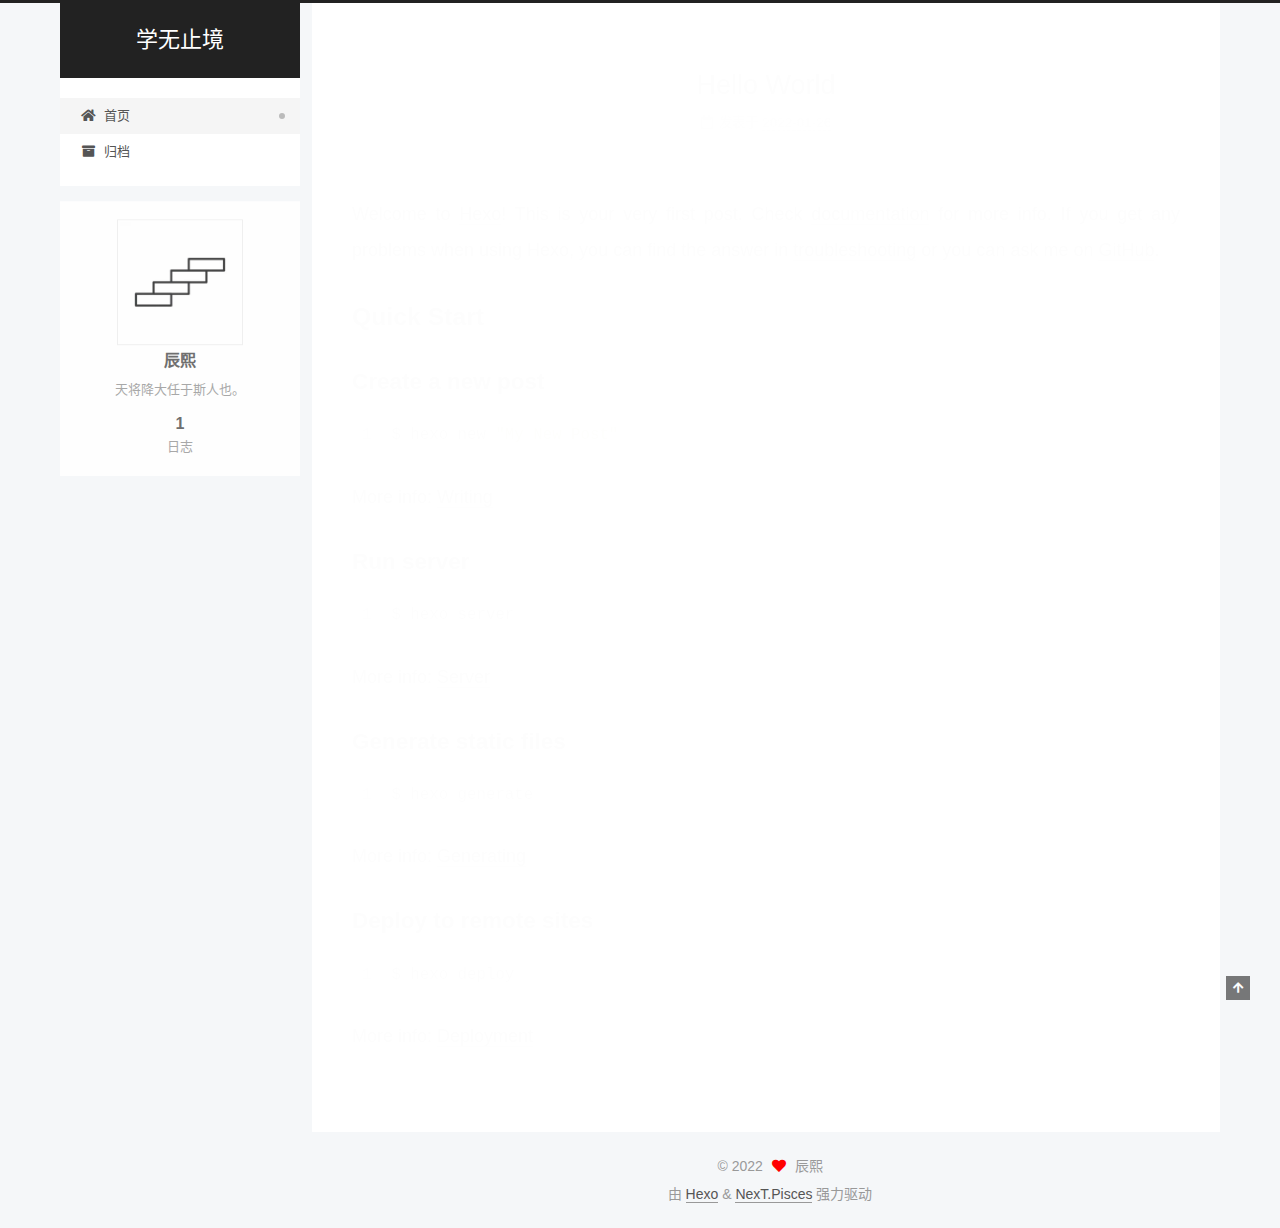
==== commit 5f7d1d30: "Site updated: 2022-01-27 12:19:09" ====
--- a/index.html
+++ b/index.html
@@ -17,7 +17,7 @@
 
 <script id="hexo-configurations">
     var NexT = window.NexT || {};
-    var CONFIG = {"hostname":"chenxudong.com.cn","root":"/","scheme":"Pisces","version":"7.8.0","exturl":false,"sidebar":{"position":"left","display":"post","padding":18,"offset":12,"onmobile":false},"copycode":{"enable":false,"show_result":false,"style":null},"back2top":{"enable":true,"sidebar":false,"scrollpercent":false},"bookmark":{"enable":false,"color":"#222","save":"auto"},"fancybox":false,"mediumzoom":false,"lazyload":false,"pangu":false,"comments":{"style":"tabs","active":null,"storage":true,"lazyload":false,"nav":null},"algolia":{"hits":{"per_page":10},"labels":{"input_placeholder":"Search for Posts","hits_empty":"We didn't find any results for the search: ${query}","hits_stats":"${hits} results found in ${time} ms"}},"localsearch":{"enable":false,"trigger":"auto","top_n_per_article":1,"unescape":false,"preload":false},"motion":{"enable":true,"async":false,"transition":{"post_block":"fadeIn","post_header":"slideDownIn","post_body":"slideDownIn","coll_header":"slideLeftIn","sidebar":"slideUpIn"}}};
+    var CONFIG = {"hostname":"chenxudong.com.cn","root":"/","scheme":"Pisces","version":"7.8.0","exturl":false,"sidebar":{"position":"left","display":"hide","padding":18,"offset":12,"onmobile":false},"copycode":{"enable":false,"show_result":false,"style":null},"back2top":{"enable":true,"sidebar":false,"scrollpercent":false},"bookmark":{"enable":false,"color":"#222","save":"auto"},"fancybox":false,"mediumzoom":false,"lazyload":false,"pangu":false,"comments":{"style":"tabs","active":null,"storage":true,"lazyload":false,"nav":null},"algolia":{"hits":{"per_page":10},"labels":{"input_placeholder":"Search for Posts","hits_empty":"We didn't find any results for the search: ${query}","hits_stats":"${hits} results found in ${time} ms"}},"localsearch":{"enable":false,"trigger":"auto","top_n_per_article":1,"unescape":false,"preload":false},"motion":{"enable":true,"async":false,"transition":{"post_block":"fadeIn","post_header":"slideDownIn","post_body":"slideDownIn","coll_header":"slideLeftIn","sidebar":"slideUpIn"}}};
   </script>
 
   <meta name="description" content="天将降大任于斯人也。">
@@ -150,7 +150,7 @@
     <link itemprop="mainEntityOfPage" href="http://chenxudong.com.cn/2022/01/26/hello-world/">
 
     <span hidden itemprop="author" itemscope itemtype="http://schema.org/Person">
-      <meta itemprop="image" content="/images/avatar.gif">
+      <meta itemprop="image" content="/images/avatar.png">
       <meta itemprop="name" content="辰熙">
       <meta itemprop="description" content="天将降大任于斯人也。">
     </span>
@@ -271,6 +271,8 @@
 
       <div class="site-overview-wrap sidebar-panel">
         <div class="site-author motion-element" itemprop="author" itemscope itemtype="http://schema.org/Person">
+    <img class="site-author-image" itemprop="image" alt="辰熙"
+      src="/images/avatar.png">
   <p class="site-author-name" itemprop="name">辰熙</p>
   <div class="site-description" itemprop="description">天将降大任于斯人也。</div>
 </div>
--- a/css/main.css
+++ b/css/main.css
@@ -1142,6 +1142,12 @@
   max-width: 120px;
   padding: 2px;
 }
+.site-author-image {
+  transition: transform 1s ease-out;
+}
+.site-author-image:hover {
+  transform: rotateZ(360deg);
+}
 .site-author-name {
   color: var(--text-color);
   font-weight: 600;
@@ -1168,7 +1174,7 @@
 }
 .links-of-author a::before,
 .links-of-author span.exturl::before {
-  background: #6ae532;
+  background: #9046fe;
   border-radius: 50%;
   content: ' ';
   display: inline-block;
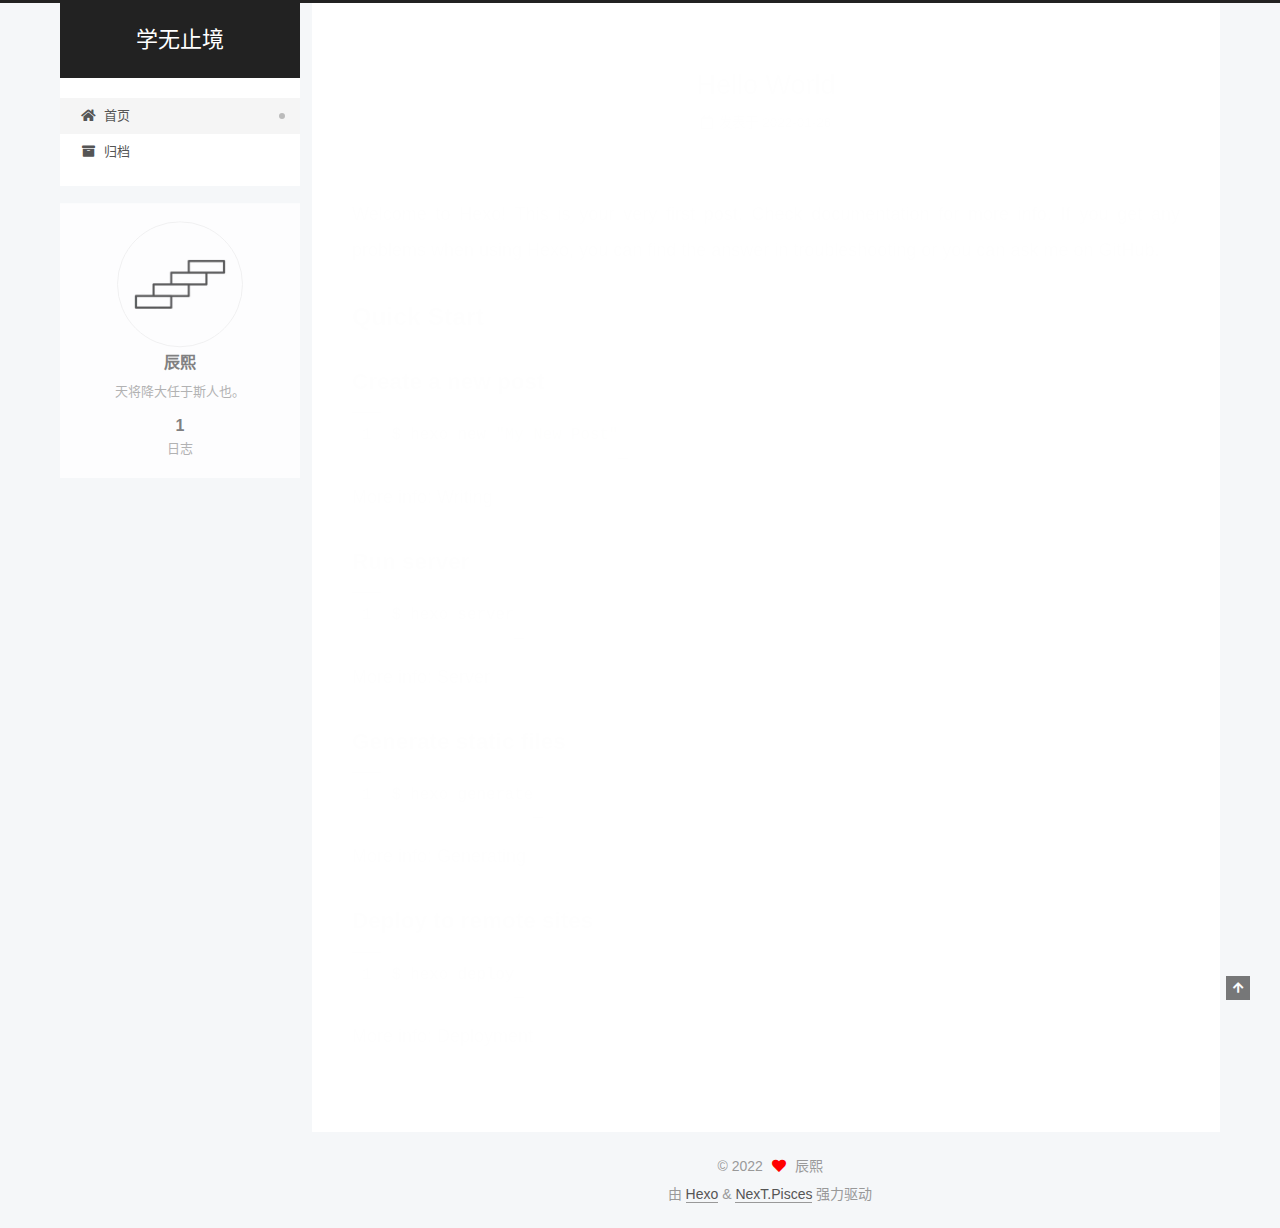
==== commit a26cb4fd: "Site updated: 2022-01-27 12:30:27" ====
--- a/index.html
+++ b/index.html
@@ -47,6 +47,15 @@
   
 
 
+  <script>
+    var _hmt = _hmt || [];
+    (function() {
+      var hm = document.createElement("script");
+      hm.src = "https://hm.baidu.com/hm.js?b26a7bb633912913c096e91a052c6d0a";
+      var s = document.getElementsByTagName("script")[0];
+      s.parentNode.insertBefore(hm, s);
+    })();
+  </script>
 
 
 
--- a/css/main.css
+++ b/css/main.css
@@ -1141,6 +1141,7 @@
   margin: 0 auto;
   max-width: 120px;
   padding: 2px;
+  border-radius: 50%;
 }
 .site-author-image {
   transition: transform 1s ease-out;
@@ -1174,7 +1175,7 @@
 }
 .links-of-author a::before,
 .links-of-author span.exturl::before {
-  background: #9046fe;
+  background: #25ffac;
   border-radius: 50%;
   content: ' ';
   display: inline-block;
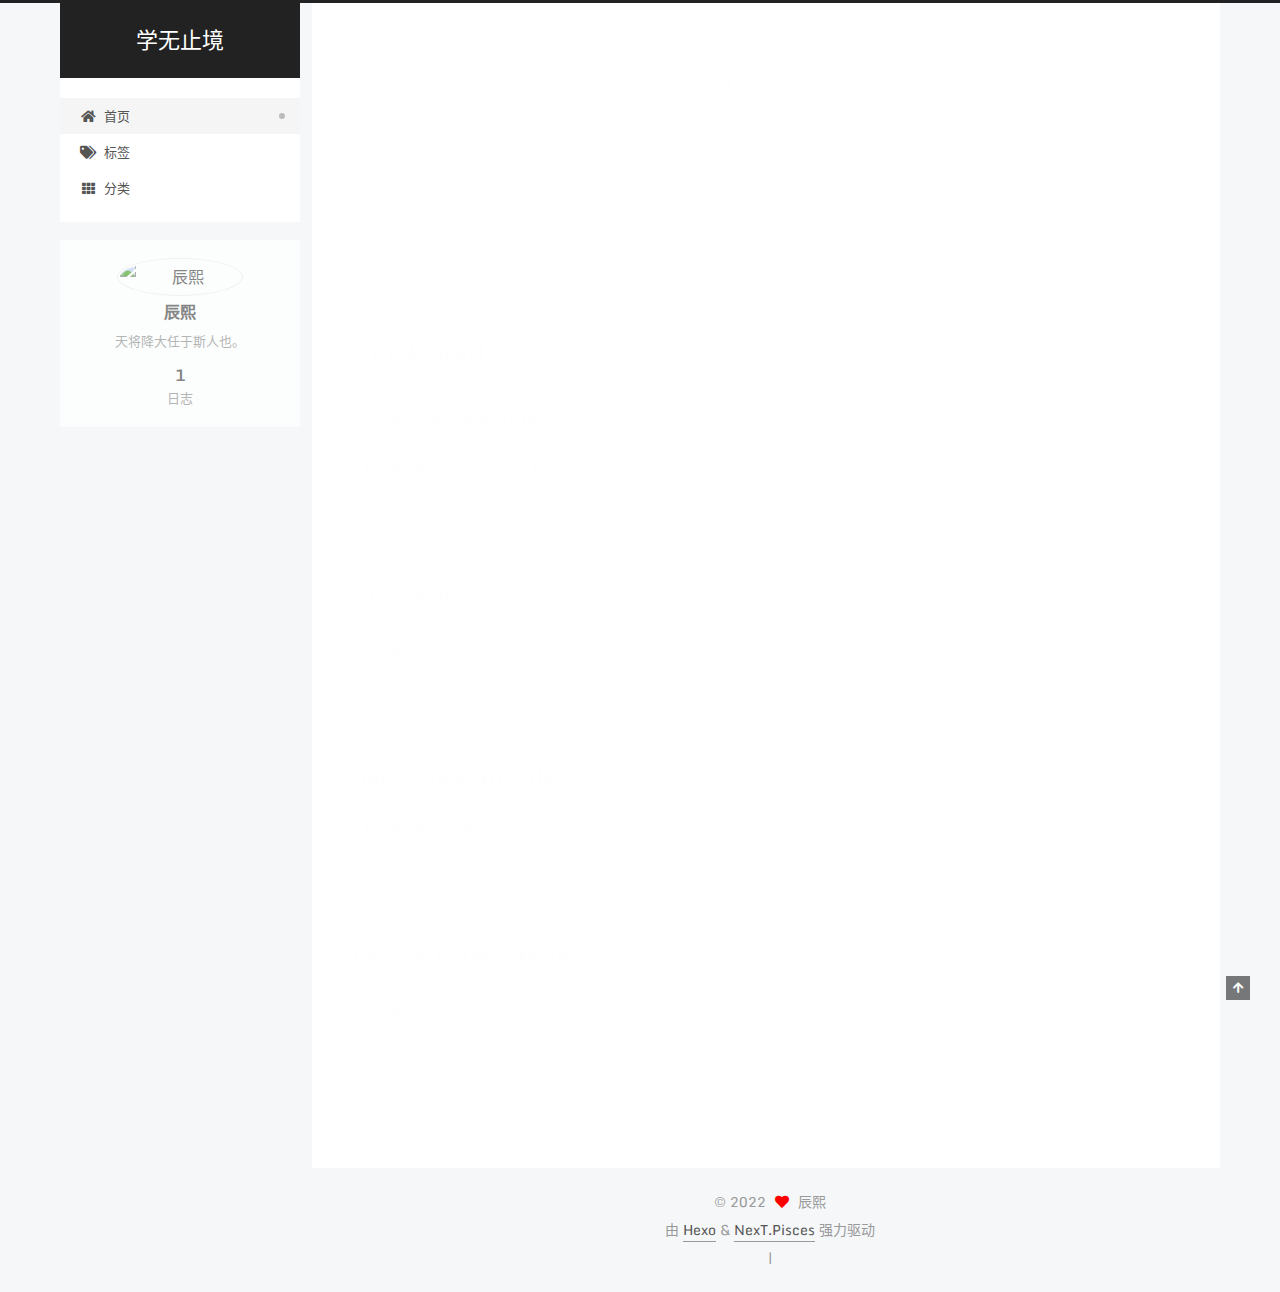
==== commit 225d7f79: "Site updated: 2022-01-27 13:34:55" ====
--- a/index.html
+++ b/index.html
@@ -12,7 +12,7 @@
 
 <link rel="stylesheet" href="/css/main.css">
 
-
+<link rel="stylesheet" href="//fonts.googleapis.com/css?family=Monda:300,300italic,400,400italic,700,700italic|Roboto Slab:300,300italic,400,400italic,700,700italic|PT Mono:300,300italic,400,400italic,700,700italic&display=swap&subset=latin,latin-ext">
 <link rel="stylesheet" href="/lib/font-awesome/css/all.min.css">
 
 <script id="hexo-configurations">
@@ -47,15 +47,6 @@
   
 
 
-  <script>
-    var _hmt = _hmt || [];
-    (function() {
-      var hm = document.createElement("script");
-      hm.src = "https://hm.baidu.com/hm.js?b26a7bb633912913c096e91a052c6d0a";
-      var s = document.getElementsByTagName("script")[0];
-      s.parentNode.insertBefore(hm, s);
-    })();
-  </script>
 
 
 
@@ -124,9 +115,14 @@
     <a href="/" rel="section"><i class="fa fa-home fa-fw"></i>首页</a>
 
   </li>
-        <li class="menu-item menu-item-archives">
-
-    <a href="/archives/" rel="section"><i class="fa fa-archive fa-fw"></i>归档</a>
+        <li class="menu-item menu-item-tags">
+
+    <a href="/tags/" rel="section"><i class="fa fa-tags fa-fw"></i>标签</a>
+
+  </li>
+        <li class="menu-item menu-item-categories">
+
+    <a href="/categories/" rel="section"><i class="fa fa-th fa-fw"></i>分类</a>
 
   </li>
   </ul>
@@ -288,8 +284,7 @@
 <div class="site-state-wrap motion-element">
   <nav class="site-state">
       <div class="site-state-item site-state-posts">
-          <a href="/archives/">
-        
+          <a href="/archives">
           <span class="site-state-item-count">1</span>
           <span class="site-state-item-name">日志</span>
         </a>
@@ -328,6 +323,26 @@
   </div>
 
         
+<div class="busuanzi-count">
+  <script async src="https://busuanzi.ibruce.info/busuanzi/2.3/busuanzi.pure.mini.js"></script>
+    <span class="post-meta-item" id="busuanzi_container_site_uv" style="display: none;">
+      <span class="post-meta-item-icon">
+        <i class="fa fa-user"></i>
+      </span>
+      <span class="site-uv" title="总访客量">
+        <span id="busuanzi_value_site_uv"></span>
+      </span>
+    </span>
+    <span class="post-meta-divider">|</span>
+    <span class="post-meta-item" id="busuanzi_container_site_pv" style="display: none;">
+      <span class="post-meta-item-icon">
+        <i class="fa fa-eye"></i>
+      </span>
+      <span class="site-pv" title="总访问量">
+        <span id="busuanzi_value_site_pv"></span>
+      </span>
+    </span>
+</div>
 
 
 
--- a/css/main.css
+++ b/css/main.css
@@ -177,7 +177,7 @@
 body {
   background: var(--body-bg-color);
   color: var(--text-color);
-  font-family: 'Lato', "PingFang SC", "Microsoft YaHei", sans-serif;
+  font-family: 'Monda', "PingFang SC", "Microsoft YaHei", sans-serif;
   font-size: 1em;
   line-height: 2;
 }
@@ -193,7 +193,7 @@
 h4,
 h5,
 h6 {
-  font-family: 'Lato', "PingFang SC", "Microsoft YaHei", sans-serif;
+  font-family: 'Roboto Slab', 'Monda', "PingFang SC", "Microsoft YaHei", sans-serif;
   font-weight: bold;
   line-height: 1.5;
   margin: 20px 0 15px;
@@ -391,7 +391,7 @@
 }
 pre,
 code {
-  font-family: consolas, Menlo, monospace, "PingFang SC", "Microsoft YaHei";
+  font-family: 'PT Mono', consolas, Menlo, monospace, "PingFang SC", "Microsoft YaHei";
 }
 code {
   background: #eee;
@@ -985,7 +985,7 @@
   color: var(--brand-hover-color);
 }
 .site-title {
-  font-family: 'Lato', "PingFang SC", "Microsoft YaHei", sans-serif;
+  font-family: 'Monda', "PingFang SC", "Microsoft YaHei", sans-serif;
   font-size: 1.375em;
   font-weight: normal;
   margin: 0;
@@ -1175,7 +1175,7 @@
 }
 .links-of-author a::before,
 .links-of-author span.exturl::before {
-  background: #25ffac;
+  background: #9cbd95;
   border-radius: 50%;
   content: ' ';
   display: inline-block;
@@ -1519,7 +1519,7 @@
   }
 }
 .post-body {
-  font-family: 'Lato', "PingFang SC", "Microsoft YaHei", sans-serif;
+  font-family: 'Monda', "PingFang SC", "Microsoft YaHei", sans-serif;
   overflow-wrap: break-word;
   word-wrap: break-word;
 }
@@ -1817,7 +1817,7 @@
 }
 .posts-expand .post-meta {
   color: #999;
-  font-family: 'Lato', "PingFang SC", "Microsoft YaHei", sans-serif;
+  font-family: 'Monda', "PingFang SC", "Microsoft YaHei", sans-serif;
   font-size: 0.75em;
   margin: 3px 0 60px 0;
   text-align: center;
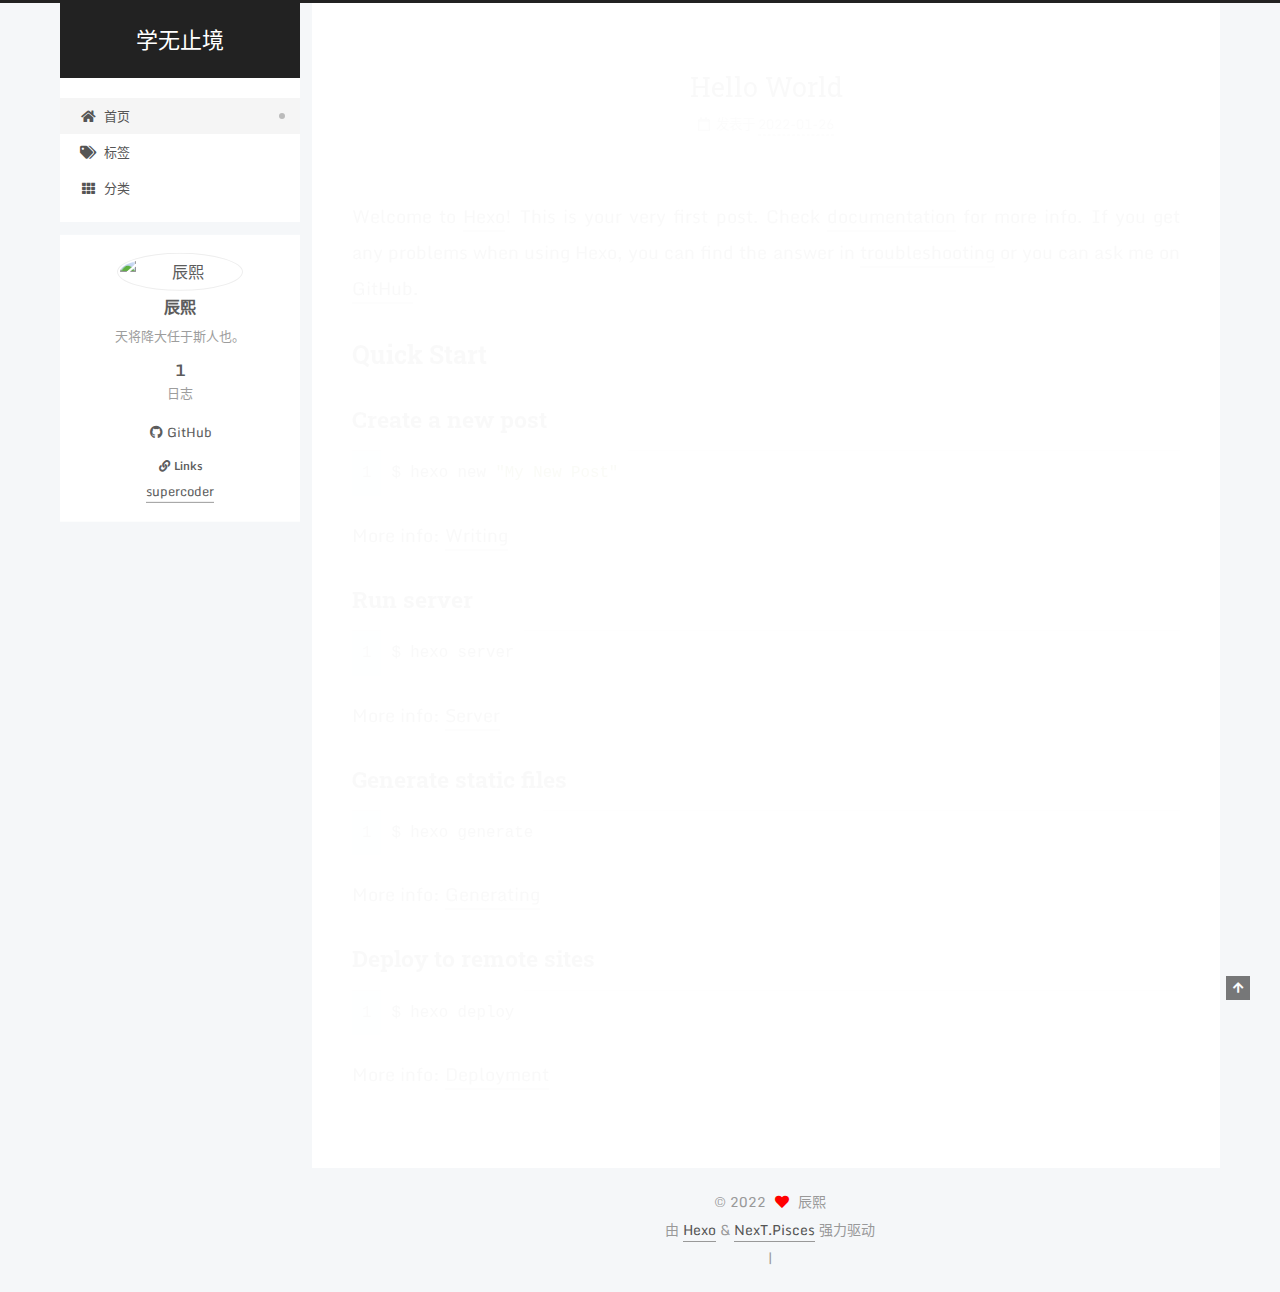
==== commit 174b9538: "Site updated: 2022-01-27 13:44:44" ====
--- a/index.html
+++ b/index.html
@@ -291,8 +291,23 @@
       </div>
   </nav>
 </div>
-
-
+  <div class="links-of-author motion-element">
+      <span class="links-of-author-item">
+        <a href="https://github.com/chen-xi-D/chenxijava.github.io" title="GitHub → https:&#x2F;&#x2F;github.com&#x2F;chen-xi-D&#x2F;chenxijava.github.io" rel="noopener" target="_blank"><i class="fab fa-github fa-fw"></i>GitHub</a>
+      </span>
+  </div>
+
+
+  <div class="links-of-blogroll motion-element">
+    <div class="links-of-blogroll-title"><i class="fa fa-link fa-fw"></i>
+      Links
+    </div>
+    <ul class="links-of-blogroll-list">
+        <li class="links-of-blogroll-item">
+          <a href="https://supercoder.com.cn/" title="https:&#x2F;&#x2F;supercoder.com.cn&#x2F;" rel="noopener" target="_blank">supercoder</a>
+        </li>
+    </ul>
+  </div>
 
       </div>
 
--- a/css/main.css
+++ b/css/main.css
@@ -1175,7 +1175,7 @@
 }
 .links-of-author a::before,
 .links-of-author span.exturl::before {
-  background: #9cbd95;
+  background: #cbbb77;
   border-radius: 50%;
   content: ' ';
   display: inline-block;
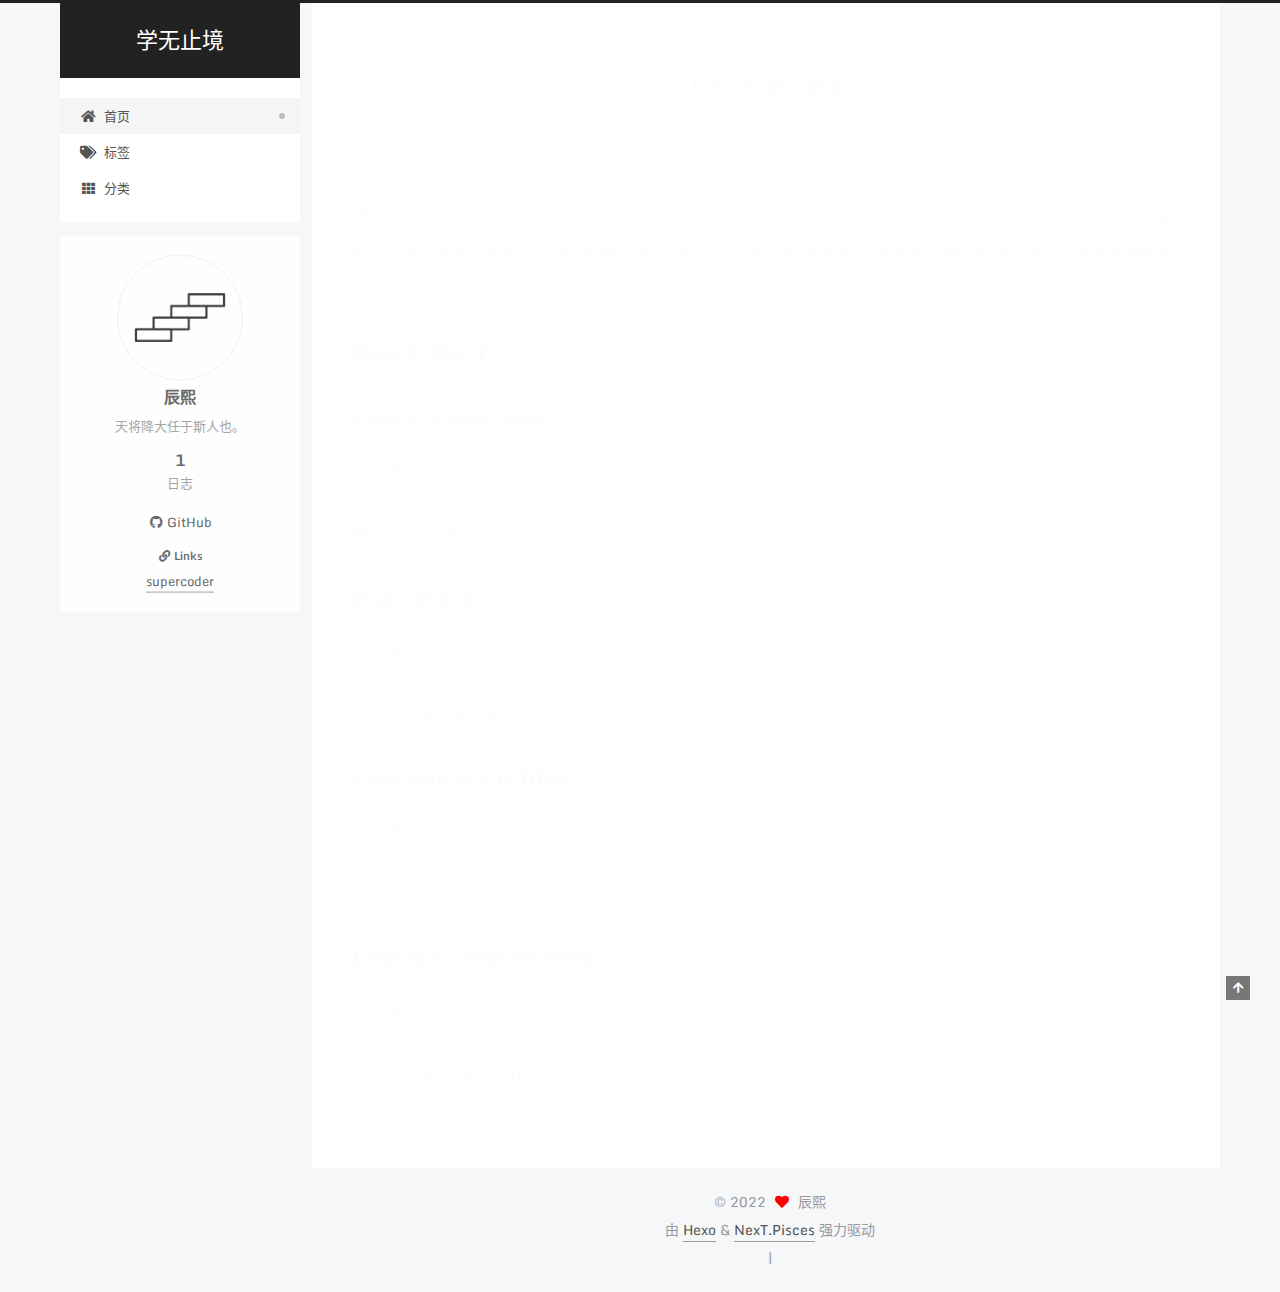
==== commit e8b38003: "Site updated: 2022-01-27 14:04:02" ====
--- a/index.html
+++ b/index.html
@@ -155,7 +155,7 @@
     <link itemprop="mainEntityOfPage" href="http://chenxudong.com.cn/2022/01/26/hello-world/">
 
     <span hidden itemprop="author" itemscope itemtype="http://schema.org/Person">
-      <meta itemprop="image" content="/images/avatar.png">
+      <meta itemprop="image" content="/images/avatar.gif">
       <meta itemprop="name" content="辰熙">
       <meta itemprop="description" content="天将降大任于斯人也。">
     </span>
@@ -277,7 +277,7 @@
       <div class="site-overview-wrap sidebar-panel">
         <div class="site-author motion-element" itemprop="author" itemscope itemtype="http://schema.org/Person">
     <img class="site-author-image" itemprop="image" alt="辰熙"
-      src="/images/avatar.png">
+      src="/images/avatar.gif">
   <p class="site-author-name" itemprop="name">辰熙</p>
   <div class="site-description" itemprop="description">天将降大任于斯人也。</div>
 </div>
--- a/css/main.css
+++ b/css/main.css
@@ -18,6 +18,34 @@
   --btn-default-hover-color: #fff;
   --btn-default-hover-border-color: #222;
 }
+@media (prefers-color-scheme: dark) {
+  :root {
+    --body-bg-color: #282828;
+    --content-bg-color: #333;
+    --card-bg-color: #555;
+    --text-color: #ccc;
+    --blockquote-color: #bbb;
+    --link-color: #ccc;
+    --link-hover-color: #eee;
+    --brand-color: #ddd;
+    --brand-hover-color: #ddd;
+    --table-row-odd-bg-color: #282828;
+    --table-row-hover-bg-color: #363636;
+    --menu-item-bg-color: #555;
+    --btn-default-bg: #222;
+    --btn-default-color: #ccc;
+    --btn-default-border-color: #555;
+    --btn-default-hover-bg: #666;
+    --btn-default-hover-color: #ccc;
+    --btn-default-hover-border-color: #666;
+  }
+  img {
+    opacity: 0.75;
+  }
+  img:hover {
+    opacity: 0.9;
+  }
+}
 html {
   line-height: 1.15; /* 1 */
   -webkit-text-size-adjust: 100%; /* 2 */
@@ -1175,7 +1203,7 @@
 }
 .links-of-author a::before,
 .links-of-author span.exturl::before {
-  background: #cbbb77;
+  background: #b88370;
   border-radius: 50%;
   content: ' ';
   display: inline-block;
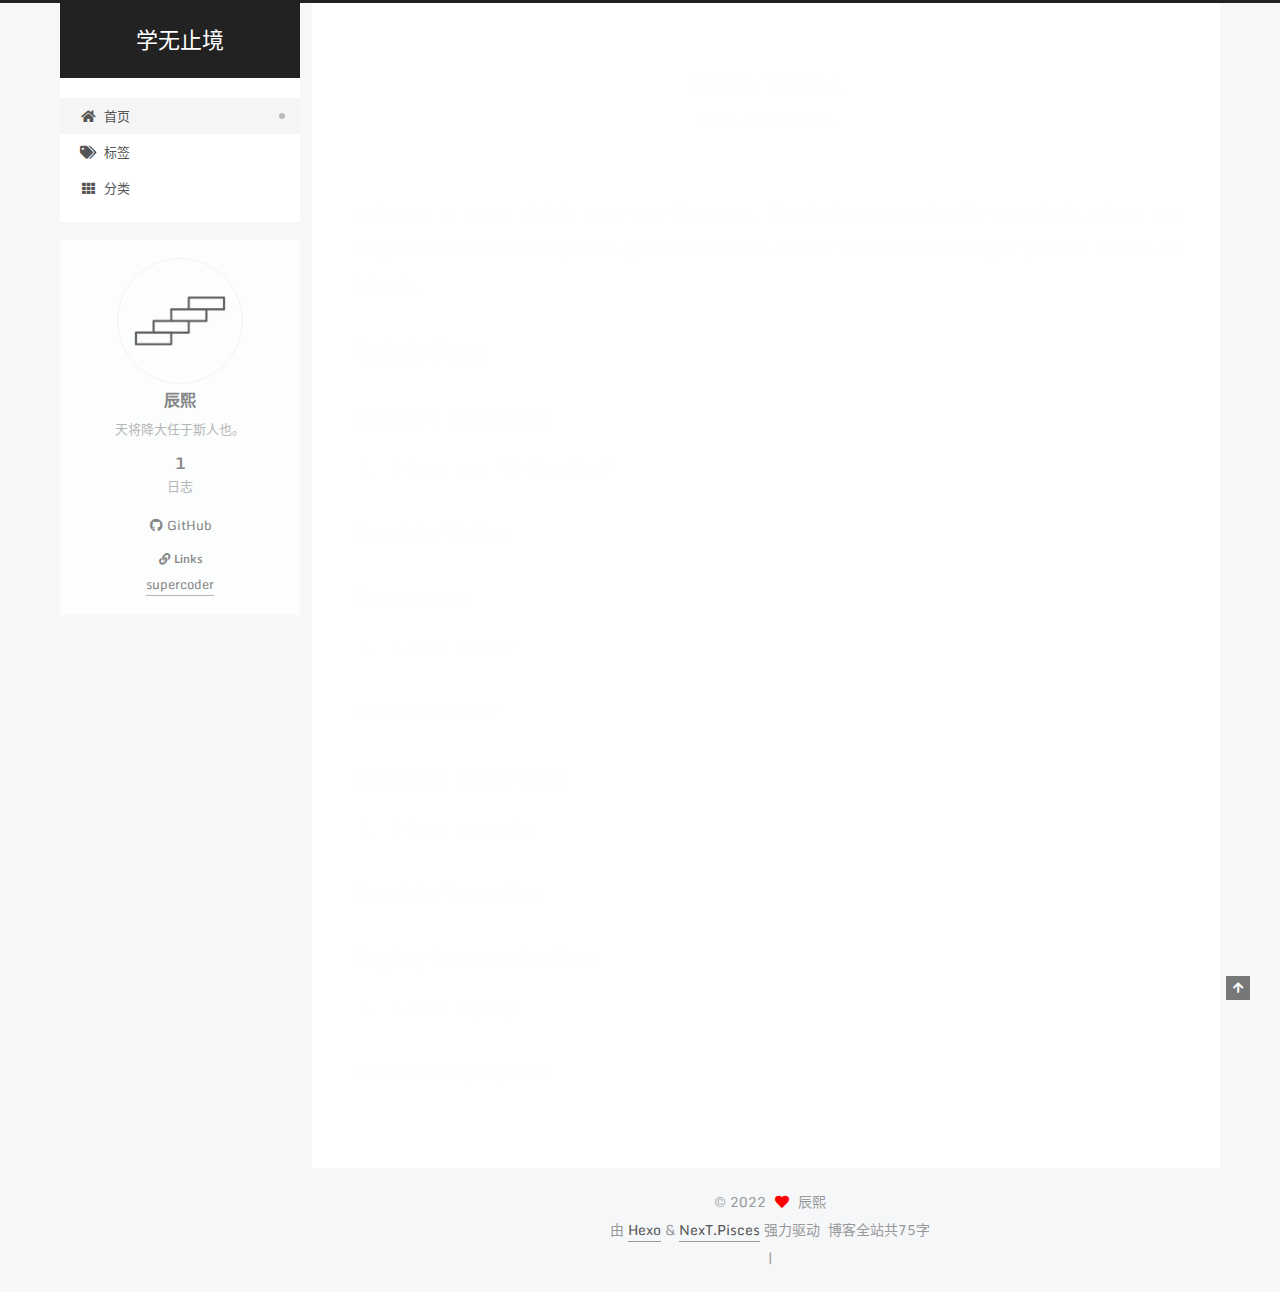
==== commit 13dc9d88: "Site updated: 2022-01-27 14:15:59" ====
--- a/index.html
+++ b/index.html
@@ -337,6 +337,11 @@
   <div class="powered-by">由 <a href="https://hexo.io/" class="theme-link" rel="noopener" target="_blank">Hexo</a> & <a href="https://pisces.theme-next.org/" class="theme-link" rel="noopener" target="_blank">NexT.Pisces</a> 强力驱动
   </div>
 
+
+<div class="theme-info">
+  <div class="powered-by"></div>
+  <span class="post-count">博客全站共75字</span>
+</div>
         
 <div class="busuanzi-count">
   <script async src="https://busuanzi.ibruce.info/busuanzi/2.3/busuanzi.pure.mini.js"></script>
--- a/css/main.css
+++ b/css/main.css
@@ -1203,7 +1203,7 @@
 }
 .links-of-author a::before,
 .links-of-author span.exturl::before {
-  background: #b88370;
+  background: #b6044a;
   border-radius: 50%;
   content: ' ';
   display: inline-block;
